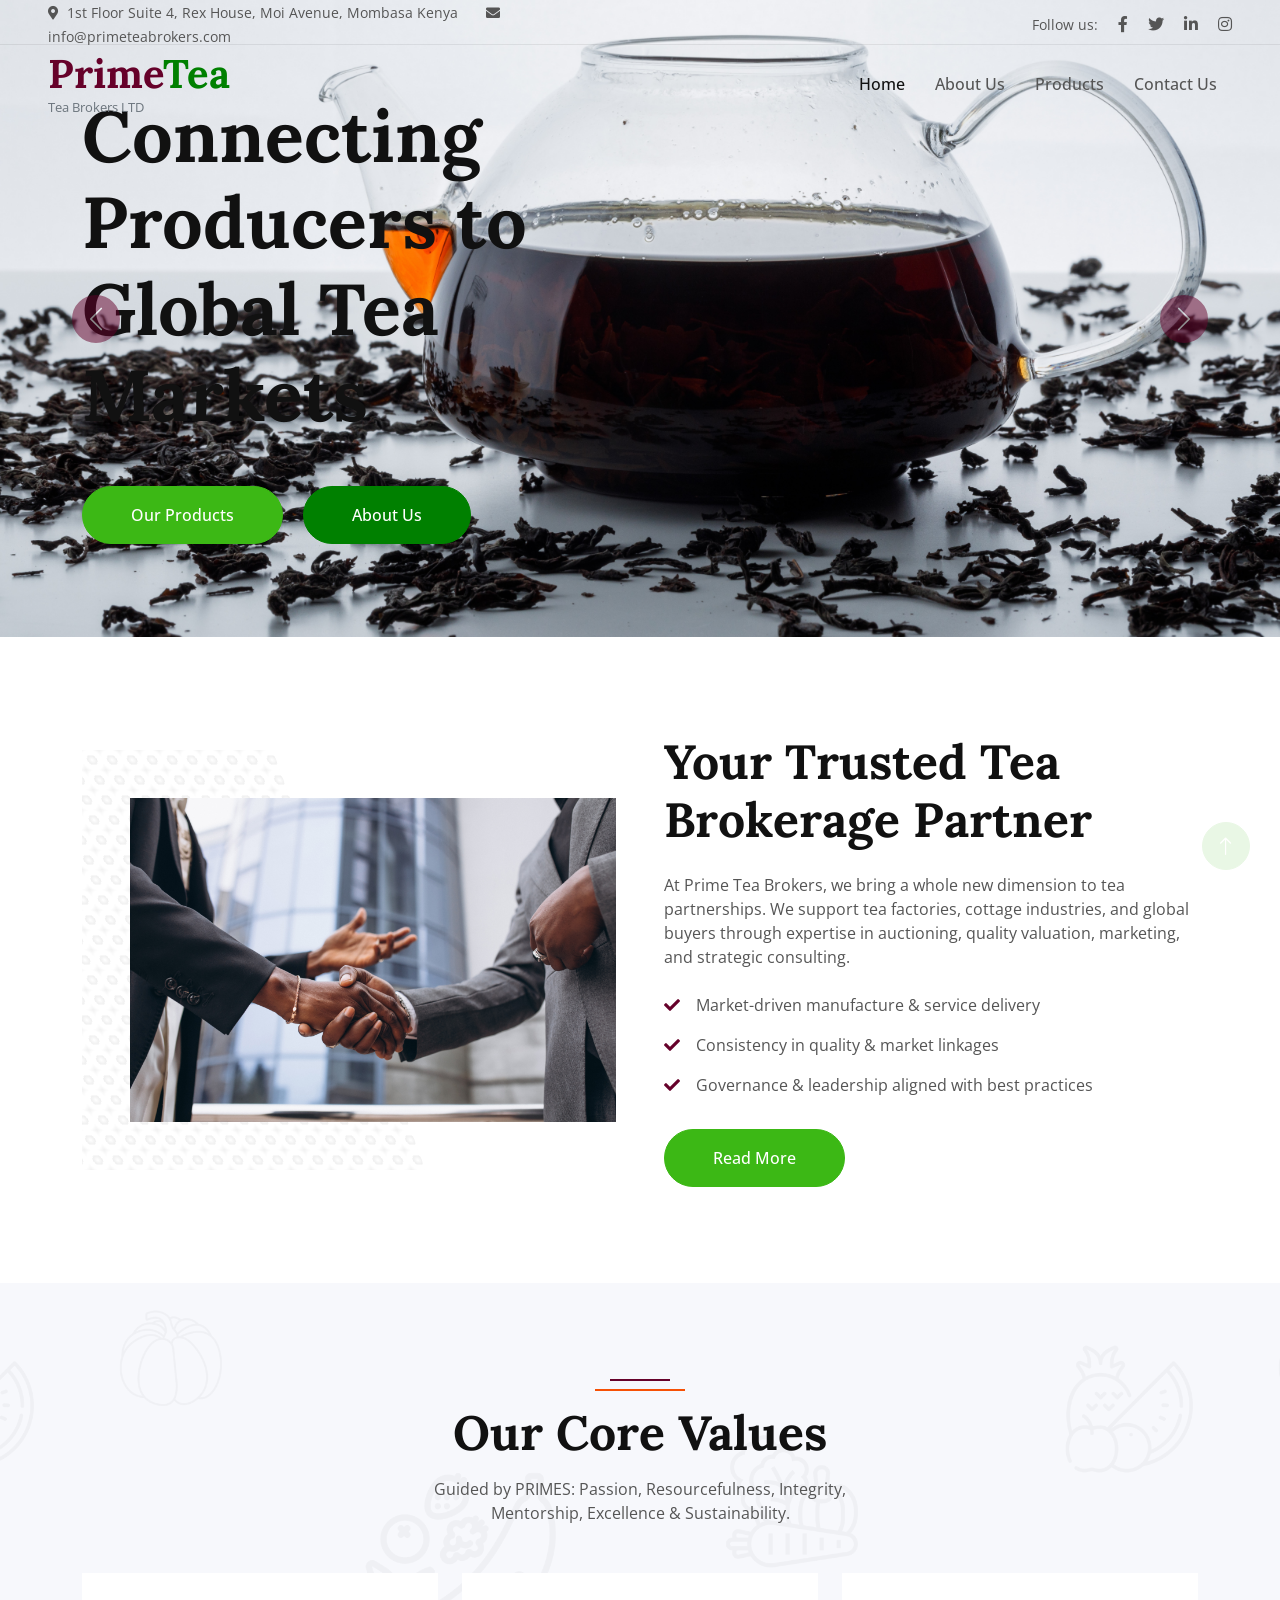
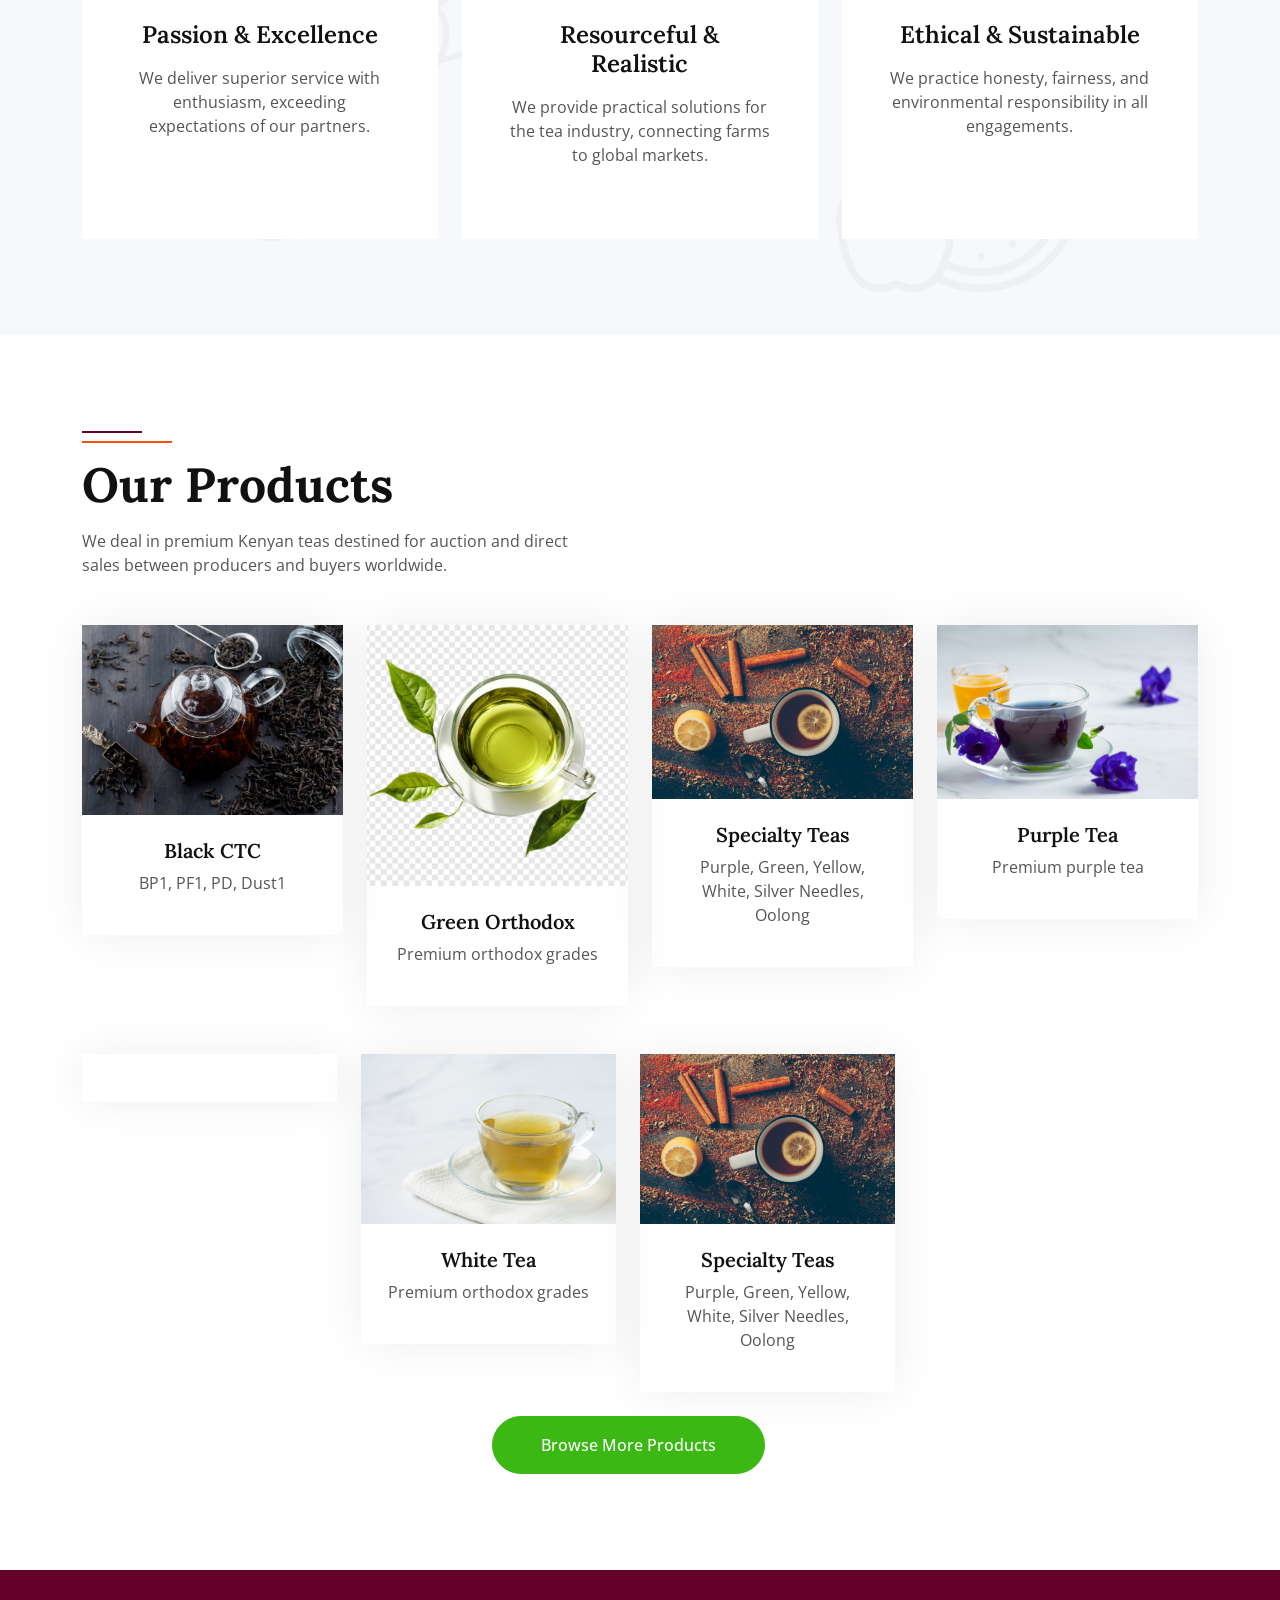
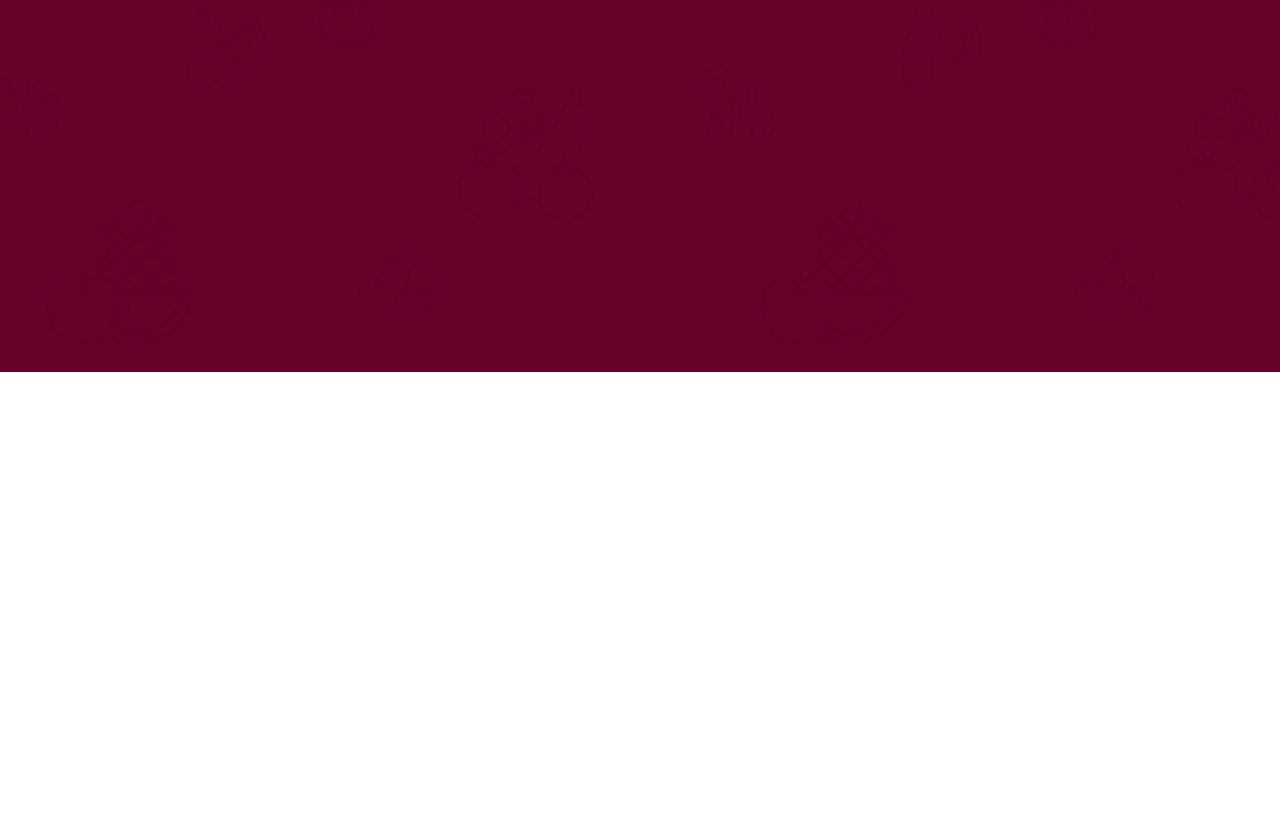
==== index.html @ d07223fd "initialized prime website" ====
<!DOCTYPE html>
<html lang="en">

<head>
    <meta charset="utf-8">
    <title>Prime Tea Brokers Ltd</title>
    <meta content="width=device-width, initial-scale=1.0" name="viewport">
    <meta name="keywords" content="Prime Tea Brokers, Tea Brokerage, Specialty Tea, Kenya Tea, Mombasa Tea Auction">
    <meta name="description"
        content="Prime Tea Brokers Ltd – Exceptional & Innovative Tea Brokerage, Sales & Marketing Services for Black CTC, Orthodox & Specialty Teas.">

    <!-- Favicon -->
    <link href="img/favicon.ico" rel="icon">

    <!-- Google Web Fonts -->
    <link href="https://fonts.googleapis.com/css2?family=Open+Sans:wght@400;500&family=Lora:wght@600;700&display=swap"
        rel="stylesheet">

    <!-- Icon Font Stylesheet -->
    <link href="https://cdnjs.cloudflare.com/ajax/libs/font-awesome/5.10.0/css/all.min.css" rel="stylesheet">
    <link href="https://cdn.jsdelivr.net/npm/bootstrap-icons@1.4.1/font/bootstrap-icons.css" rel="stylesheet">

    <!-- Libraries Stylesheet -->
    <link href="lib/animate/animate.min.css" rel="stylesheet">
    <link href="lib/owlcarousel/assets/owl.carousel.min.css" rel="stylesheet">

    <!-- Bootstrap Stylesheet -->
    <link href="css/bootstrap.min.css" rel="stylesheet">

    <!-- Template Stylesheet -->
    <link href="css/style.css" rel="stylesheet">
</head>

<body>
    <!-- Spinner -->
    <div id="spinner"
        class="show bg-white position-fixed translate-middle w-100 vh-100 top-50 start-50 d-flex align-items-center justify-content-center">
        <div class="spinner-border text-primary" role="status"></div>
    </div>

    <!-- Top Bar -->
    <div class="container-fluid fixed-top px-0 wow fadeIn" data-wow-delay="0.1s">
        <div class="top-bar row gx-0 align-items-center d-none d-lg-flex">
            <div class="col-lg-6 px-5 text-start">
                <small><i class="fa fa-map-marker-alt me-2"></i>1st Floor Suite 4, Rex House, Moi Avenue, Mombasa
                    Kenya</small>
                <small class="ms-4"><i class="fa fa-envelope me-2"></i>info@primeteabrokers.com</small>
            </div>
            <div class="col-lg-6 px-5 text-end">
                <small>Follow us:</small>
                <a class="text-body ms-3" href="#"><i class="fab fa-facebook-f"></i></a>
                <a class="text-body ms-3" href="#"><i class="fab fa-twitter"></i></a>
                <a class="text-body ms-3" href="#"><i class="fab fa-linkedin-in"></i></a>
                <a class="text-body ms-3" href="#"><i class="fab fa-instagram"></i></a>
            </div>
        </div>

        <!-- Navbar -->
        <nav class="navbar navbar-expand-lg navbar-light py-lg-0 px-lg-5 wow fadeIn" data-wow-delay="0.1s">
            <a href="index.html" class="navbar-brand ms-4 ms-lg-0">
                <h1 class="fw-bold text-primary m-0">Prime<span class="text-secondary">Tea</span></h1>
                <p class="brand-subtitle">Tea Brokers LTD</p>
            </a>
            <button type="button" class="navbar-toggler me-4" data-bs-toggle="collapse"
                data-bs-target="#navbarCollapse">
                <span class="navbar-toggler-icon"></span>
            </button>
            <div class="collapse navbar-collapse" id="navbarCollapse">
                <div class="navbar-nav ms-auto p-4 p-lg-0">
                    <a href="index.html" class="nav-item nav-link active">Home</a>
                    <a href="about.html" class="nav-item nav-link">About Us</a>
                    <a href="#products" class="nav-item nav-link">Products</a>
                    <a href="contact.html" class="nav-item nav-link">Contact Us</a>
                </div>
            </div>
        </nav>
    </div>

    <!-- Carousel -->
    <div class="container-fluid p-0 mb-5 wow fadeIn" data-wow-delay="0.1s">
        <div id="header-carousel" class="carousel slide" data-bs-ride="carousel">
            <div class="carousel-inner">
                <div class="carousel-item active">
                    <img class="w-100" src="img/carousel-1.jpg" alt="Image">
                    <div class="carousel-caption">
                        <div class="container">
                            <div class="row justify-content-start">
                                <div class="col-lg-7">
                                    <h1 class="display-2 mb-5 animated slideInDown">Connecting Producers to Global Tea
                                        Markets</h1>
                                    <a href="#products" class="btn btn-primary rounded-pill py-sm-3 px-sm-5">Our
                                        Products</a>
                                    <a href="about.html"
                                        class="btn btn-secondary rounded-pill py-sm-3 px-sm-5 ms-3">About Us</a>
                                </div>
                            </div>
                        </div>
                    </div>
                </div>
                <div class="carousel-item">
                    <img class="w-100" src="img/carousel-2.jpg" alt="Image">
                    <div class="carousel-caption">
                        <div class="container">
                            <div class="row justify-content-start">
                                <div class="col-lg-7">
                                    <h1 class="display-2 mb-5 animated slideInDown">Ethical & Innovative Tea Brokerage
                                        Services</h1>
                                    <a href="services.html" class="btn btn-primary rounded-pill py-sm-3 px-sm-5">Our
                                        Services</a>
                                    <a href="contact.html"
                                        class="btn btn-secondary rounded-pill py-sm-3 px-sm-5 ms-3">Contact Us</a>
                                </div>
                            </div>
                        </div>
                    </div>
                </div>
            </div>
            <button class="carousel-control-prev" type="button" data-bs-target="#header-carousel" data-bs-slide="prev">
                <span class="carousel-control-prev-icon" aria-hidden="true"></span>
                <span class="visually-hidden">Previous</span>
            </button>
            <button class="carousel-control-next" type="button" data-bs-target="#header-carousel" data-bs-slide="next">
                <span class="carousel-control-next-icon" aria-hidden="true"></span>
                <span class="visually-hidden">Next</span>
            </button>
        </div>
    </div>

    <!-- About -->
    <div class="container-xxl py-5">
        <div class="container">
            <div class="row g-5 align-items-center">
                <div class="col-lg-6 wow fadeIn" data-wow-delay="0.1s">
                    <div class="about-img position-relative overflow-hidden p-5 pe-0">
                        <img class="img-fluid w-100" src="img/about.jpg" alt="About Prime Tea Brokers">
                    </div>
                </div>
                <div class="col-lg-6 wow fadeIn" data-wow-delay="0.5s">
                    <h1 class="display-5 mb-4">Your Trusted Tea Brokerage Partner</h1>
                    <p class="mb-4">At Prime Tea Brokers, we bring a whole new dimension to tea partnerships. We support
                        tea factories, cottage industries, and global buyers through expertise in auctioning, quality
                        valuation, marketing, and strategic consulting.</p>
                    <p><i class="fa fa-check text-primary me-3"></i>Market-driven manufacture & service delivery</p>
                    <p><i class="fa fa-check text-primary me-3"></i>Consistency in quality & market linkages</p>
                    <p><i class="fa fa-check text-primary me-3"></i>Governance & leadership aligned with best practices
                    </p>
                    <a class="btn btn-primary rounded-pill py-3 px-5 mt-3" href="about.html">Read More</a>
                </div>
            </div>
        </div>
    </div>

    <!-- Features -->
    <div class="container-fluid bg-light bg-icon my-5 py-6">
        <div class="container">
            <div class="section-header text-center mx-auto mb-5 wow fadeInUp" data-wow-delay="0.1s"
                style="max-width: 500px;">
                <h1 class="display-5 mb-3">Our Core Values</h1>
                <p>Guided by PRIMES: Passion, Resourcefulness, Integrity, Mentorship, Excellence & Sustainability.</p>
            </div>
            <div class="row g-4">
                <div class="col-lg-4 col-md-6 wow fadeInUp" data-wow-delay="0.1s">
                    <div class="bg-white text-center h-100 p-4 p-xl-5">
                        <h4 class="mb-3">Passion & Excellence</h4>
                        <p class="mb-4">We deliver superior service with enthusiasm, exceeding expectations of our
                            partners.</p>
                    </div>
                </div>
                <div class="col-lg-4 col-md-6 wow fadeInUp" data-wow-delay="0.3s">
                    <div class="bg-white text-center h-100 p-4 p-xl-5">
                        <h4 class="mb-3">Resourceful & Realistic</h4>
                        <p class="mb-4">We provide practical solutions for the tea industry, connecting farms to global
                            markets.</p>
                    </div>
                </div>
                <div class="col-lg-4 col-md-6 wow fadeInUp" data-wow-delay="0.5s">
                    <div class="bg-white text-center h-100 p-4 p-xl-5">
                        <h4 class="mb-3">Ethical & Sustainable</h4>
                        <p class="mb-4">We practice honesty, fairness, and environmental responsibility in all
                            engagements.</p>
                    </div>
                </div>
            </div>
        </div>
    </div>

    <!-- Products -->
    <div class="container-xxl py-5" id="products">
        <div class="container">
            <div class="row g-0 gx-5 align-items-end">
                <div class="col-lg-6">
                    <div class="section-header text-start mb-5 wow fadeInUp" data-wow-delay="0.1s"
                        style="max-width: 500px;">
                        <h1 class="display-5 mb-3">Our Products</h1>
                        <p>We deal in premium Kenyan teas destined for auction and direct sales between producers and
                            buyers worldwide.</p>
                    </div>
                </div>
            </div>
            <div class="tab-content">
                <div id="tab-1" class="tab-pane fade show p-0 active">
                    <div class="row g-4">
                        <div class="col-xl-3 col-lg-4 col-md-6 wow fadeInUp" data-wow-delay="0.1s">
                            <div class="product-item">
                                <div class="position-relative bg-light overflow-hidden">
                                    <img class="img-fluid w-100" src="img/product-1.jpg" alt="">
                                </div>
                                <div class="text-center p-4">
                                    <a class="d-block h5 mb-2" href="">Black CTC</a>
                                    <p>BP1, PF1, PD, Dust1</p>
                                </div>
                            </div>
                        </div>
                        <div class="col-xl-3 col-lg-4 col-md-6 wow fadeInUp" data-wow-delay="0.3s">
                            <div class="product-item">
                                <div class="position-relative bg-light overflow-hidden">
                                    <img class="img-fluid w-100" src="img/product-2.jpg" alt="">
                                </div>
                                <div class="text-center p-4">
                                    <a class="d-block h5 mb-2" href="">Green Orthodox</a>
                                    <p>Premium orthodox grades</p>
                                </div>
                            </div>
                        </div>
                        <div class="col-xl-3 col-lg-4 col-md-6 wow fadeInUp" data-wow-delay="0.5s">
                            <div class="product-item">
                                <div class="position-relative bg-light overflow-hidden">
                                    <img class="img-fluid w-100" src="img/product-3.jpg" alt="">
                                </div>
                                <div class="text-center p-4">
                                    <a class="d-block h5 mb-2" href="">Specialty Teas</a>
                                    <p>Purple, Green, Yellow, White, Silver Needles, Oolong</p>
                                </div>
                            </div>
                        </div>
                        <div class="col-xl-3 col-lg-4 col-md-6 wow fadeInUp" data-wow-delay="0.1s">
                            <div class="product-item">
                                <div class="position-relative bg-light overflow-hidden">
                                    <img class="img-fluid w-100"
                                        src="img/cup-butterfly-pea-flower-tea-with-honey-table.jpg" alt="">
                                </div>
                                <div class="text-center p-4">
                                    <a class="d-block h5 mb-2" href="">Purple Tea</a>
                                    <p>Premium purple tea</p>
                                </div>
                            </div>
                        </div>
                        <div class="row g-4">
                            <div class="col-xl-3 col-lg-4 col-md-6 wow fadeInUp" data-wow-delay="0.3s">
                                <div class="product-item">
                                    <div class="position-relative bg-light overflow-hidden">
                                        <!-- <img class="img-fluid w-100" src="img/product-2.jpg" alt=""> -->
                                    </div>
                                    <div class="text-center p-4">
                                        <!-- <a class="d-block h5 mb-2" href="">Green Orthodox</a>
                                    <p>Premium orthodox grades</p> -->
                                    </div>
                                </div>
                            </div>
                            <div class="col-xl-3 col-lg-4 col-md-6 wow fadeInUp" data-wow-delay="0.3s">
                                <div class="product-item">
                                    <div class="position-relative bg-light overflow-hidden">
                                        <img class="img-fluid w-100" src="img/white-tea.jpg" alt="">
                                    </div>
                                    <div class="text-center p-4">
                                        <a class="d-block h5 mb-2" href="">White Tea</a>
                                        <p>Premium orthodox grades</p>
                                    </div>
                                </div>
                            </div>
                            <div class="col-xl-3 col-lg-4 col-md-6 wow fadeInUp" data-wow-delay="0.5s">
                                <div class="product-item">
                                    <div class="position-relative bg-light overflow-hidden">
                                        <img class="img-fluid w-100" src="img/product-3.jpg" alt="">
                                    </div>
                                    <div class="text-center p-4">
                                        <a class="d-block h5 mb-2" href="">Specialty Teas</a>
                                        <p>Purple, Green, Yellow, White, Silver Needles, Oolong</p>
                                    </div>
                                </div>
                            </div>
                            <div class="col-12 text-center">
                                <a class="btn btn-primary rounded-pill py-3 px-5" href="#products">Browse More
                                    Products</a>
                            </div>
                        </div>
                    </div>
                </div>
            </div>
        </div>
    </div>

    <!-- Firm Visit / Vision & Mission -->
    <div class="container-fluid bg-primary bg-icon mt-5 py-6">
        <div class="container">
            <div class="row g-5 align-items-center">
                <div class="col-md-7 wow fadeIn" data-wow-delay="0.1s">
                    <h1 class="display-5 text-white mb-3">Our Vision & Mission</h1>
                    <p class="text-white mb-0"><strong>Vision:</strong> To be the exceptional & innovative service
                        provider, connecting producers of high-quality Black CTC, Orthodox & Specialty Teas to
                        global
                        markets.</p>
                    <p class="text-white mb-0 mt-3"><strong>Mission:</strong> To provide sustainable & profitable
                        market
                        linkages, promote premium prices for producers, and deliver value to buyers through ethical
                        and
                        innovative brokerage services.</p>
                </div>
                <div class="col-md-5 text-md-end wow fadeIn" data-wow-delay="0.5s">
                    <a class="btn btn-lg btn-secondary rounded-pill py-3 px-5" href="about.html">Learn More</a>
                </div>
            </div>
        </div>
    </div>

    <!-- Footer -->
    <div class="container-fluid bg-dark footer mt-5 pt-5 wow fadeIn" data-wow-delay="0.1s">
        <div class="container py-5">
            <div class="row g-5">
                <div class="col-lg-3 col-md-6">
                    <h1 class="fw-bold text-primary mb-4">Prime<span class="text-secondary">Tea</span></h1>
                    <p>Exceptional & Innovative Tea Brokerage Services.</p>
                    <div class="d-flex pt-2">
                        <a class="btn btn-square btn-outline-light rounded-circle me-1" href="#"><i
                                class="fab fa-twitter"></i></a>
                        <a class="btn btn-square btn-outline-light rounded-circle me-1" href="#"><i
                                class="fab fa-facebook-f"></i></a>
                        <a class="btn btn-square btn-outline-light rounded-circle me-1" href="#"><i
                                class="fab fa-youtube"></i></a>
                        <a class="btn btn-square btn-outline-light rounded-circle me-0" href="#"><i
                                class="fab fa-linkedin-in"></i></a>
                    </div>
                </div>
                <div class="col-lg-3 col-md-6">
                    <h4 class="text-light mb-4">Address</h4>
                    <p><i class="fa fa-map-marker-alt me-3"></i>1st Floor Suite 4, Rex House, Moi Avenue, Mombasa
                    </p>
                    <p><i class="fa fa-phone-alt me-3"></i>+254 114 591 868</p>
                    <p><i class="fa fa-envelope me-3"></i>info@primeteabrokers.com</p>
                </div>
                <div class="col-lg-3 col-md-6">
                    <h4 class="text-light mb-4">Quick Links</h4>
                    <a class="btn btn-link" href="about.html">About Us</a>
                    <a class="btn btn-link" href="#products">Products</a>
                    <a class="btn btn-link" href="services.html">Services</a>
                    <a class="btn btn-link" href="contact.html">Contact Us</a>
                </div>
                <div class="col-lg-3 col-md-6">
                    <h4 class="text-light mb-4">Newsletter</h4>
                    <p>Stay updated with Prime Tea news & market insights.</p>
                    <div class="position-relative mx-auto" style="max-width: 400px;">
                        <input class="form-control bg-transparent w-100 py-3 ps-4 pe-5" type="text"
                            placeholder="Your email">
                        <button type="button"
                            class="btn btn-primary py-2 position-absolute top-0 end-0 mt-2 me-2">SignUp</button>
                    </div>
                </div>
            </div>
        </div>
        <div class="container-fluid copyright">
            <div class="container">
                <div class="row">
                    <div class="col-md-6 text-center text-md-start mb-3 mb-md-0">
                        &copy; <a href="#">Prime Tea Brokers Ltd</a>, All Rights Reserved.
                    </div>
                    <div class="col-md-6 text-center text-md-end">
                        Designed By <a href="https://www.syknown.tech">Syknown Technologies</a>
                    </div>
                </div>
            </div>
        </div>
    </div>

    <!-- Back to Top -->
    <a href="#" class="btn btn-lg btn-primary btn-lg-square rounded-circle back-to-top"><i
            class="bi bi-arrow-up"></i></a>

    <!-- JS Libraries -->
    <script src="https://code.jquery.com/jquery-3.4.1.min.js"></script>
    <script src="https://cdn.jsdelivr.net/npm/bootstrap@5.0.0/dist/js/bootstrap.bundle.min.js"></script>
    <script src="lib/wow/wow.min.js"></script>
    <script src="lib/easing/easing.min.js"></script>
    <script src="lib/waypoints/waypoints.min.js"></script>
    <script src="lib/owlcarousel/owl.carousel.min.js"></script>
    <script src="js/main.js"></script>
</body>

</html>
---- css/style.css ----
/********** Template CSS **********/
:root {
    --primary: #66012a;
    --secondary: #F65005;
    --light: #F7F8FC;
    --dark: #111111;
}

.back-to-top {
    position: fixed;
    display: none;
    right: 30px;
    bottom: 30px;
    z-index: 99;
}

.brand-subtitle {
    font-size: 0.8rem;
    /* smaller than default */
    margin: 0;
    /* keep it tight under the H1 */
    color: #6c757d;
    /* optional: subtle gray */
}

.my-6 {
    margin-top: 6rem;
    margin-bottom: 6rem;
}

.py-6 {
    padding-top: 6rem;
    padding-bottom: 6rem;
}

.bg-icon {
    background: url(../img/bg-icon.png) center center repeat;
    background-size: contain;
}


/*** Spinner ***/
#spinner {
    opacity: 0;
    visibility: hidden;
    transition: opacity .5s ease-out, visibility 0s linear .5s;
    z-index: 99999;
}

#spinner.show {
    transition: opacity .5s ease-out, visibility 0s linear 0s;
    visibility: visible;
    opacity: 1;
}


/*** Button ***/
.btn {
    font-weight: 500;
    transition: .5s;
}

.btn.btn-primary,
.btn.btn-secondary,
.btn.btn-outline-primary:hover,
.btn.btn-outline-secondary:hover {
    color: #FFFFFF;
}

.btn-square {
    width: 38px;
    height: 38px;
}

.btn-sm-square {
    width: 32px;
    height: 32px;
}

.btn-lg-square {
    width: 48px;
    height: 48px;
}

.btn-square,
.btn-sm-square,
.btn-lg-square {
    padding: 0;
    display: flex;
    align-items: center;
    justify-content: center;
    font-weight: normal;
}


/*** Navbar ***/
.fixed-top {
    transition: .5s;
}

.top-bar {
    height: 45px;
    border-bottom: 1px solid rgba(0, 0, 0, .07);
}

.navbar .dropdown-toggle::after {
    border: none;
    content: "\f107";
    font-family: "Font Awesome 5 Free";
    font-weight: 900;
    vertical-align: middle;
    margin-left: 8px;
}

.navbar .navbar-nav .nav-link {
    padding: 25px 15px;
    color: #555555;
    font-weight: 500;
    outline: none;
}

.navbar .navbar-nav .nav-link:hover,
.navbar .navbar-nav .nav-link.active {
    color: var(--dark);
}

@media (max-width: 991.98px) {
    .navbar .navbar-nav {
        margin-top: 10px;
        border-top: 1px solid rgba(0, 0, 0, .07);
        background: #FFFFFF;
    }

    .navbar .navbar-nav .nav-link {
        padding: 10px 0;
    }
}

@media (min-width: 992px) {
    .navbar .nav-item .dropdown-menu {
        display: block;
        visibility: hidden;
        top: 100%;
        transform: rotateX(-75deg);
        transform-origin: 0% 0%;
        transition: .5s;
        opacity: 0;
    }

    .navbar .nav-item:hover .dropdown-menu {
        transform: rotateX(0deg);
        visibility: visible;
        transition: .5s;
        opacity: 1;
    }
}


/*** Header ***/
.carousel-caption {
    top: 0;
    left: 0;
    right: 0;
    bottom: 0;
    display: flex;
    align-items: center;
    justify-content: center;
    text-align: start;
    z-index: 1;
}

.carousel-control-prev,
.carousel-control-next {
    width: 15%;
}

.carousel-control-prev-icon,
.carousel-control-next-icon {
    width: 3rem;
    height: 3rem;
    background-color: var(--primary);
    border: 10px solid var(--primary);
    border-radius: 3rem;
}

@media (max-width: 768px) {
    #header-carousel .carousel-item {
        position: relative;
        min-height: 450px;
    }

    #header-carousel .carousel-item img {
        position: absolute;
        width: 100%;
        height: 100%;
        object-fit: cover;
    }
}

.page-header {
    padding-top: 12rem;
    padding-bottom: 6rem;
    background: url(../img/woman-harvesting-tea-leaves-kerela-india.jpg) top right no-repeat;
    background-size: cover;
}

.breadcrumb-item+.breadcrumb-item::before {
    color: #999999;
}


/*** Section Header ***/
.section-header {
    position: relative;
    padding-top: 25px;
}

.section-header::before {
    position: absolute;
    content: "";
    width: 60px;
    height: 2px;
    top: 0;
    left: 50%;
    transform: translateX(-50%);
    background: var(--primary);
}

.section-header::after {
    position: absolute;
    content: "";
    width: 90px;
    height: 2px;
    top: 10px;
    left: 50%;
    transform: translateX(-50%);
    background: var(--secondary);
}

.section-header.text-start::before,
.section-header.text-start::after {
    left: 0;
    transform: translateX(0);
}



/*** About ***/
.about-img img {
    position: relative;
    z-index: 2;
}

.about-img::before {
    position: absolute;
    content: "";
    top: 0;
    left: -50%;
    width: 100%;
    height: 100%;
    background-image: -webkit-repeating-radial-gradient(#FFFFFF, #EEEEEE 5px, transparent 5px, transparent 10px);
    background-image: -moz-repeating-radial-gradient(#FFFFFF, #EEEEEE 5px, transparent 5px, transparent 10px);
    background-image: -ms-repeating-radial-gradient(#FFFFFF, #EEEEEE 5px, transparent 5px, transparent 10px);
    background-image: -o-repeating-radial-gradient(#FFFFFF, #EEEEEE 5px, transparent 5px, transparent 10px);
    background-image: repeating-radial-gradient(#FFFFFF, #EEEEEE 5px, transparent 5px, transparent 10px);
    background-size: 20px 20px;
    transform: skew(20deg);
    z-index: 1;
}


/*** Product ***/
.nav-pills .nav-item .btn {
    color: var(--dark);
}

.nav-pills .nav-item .btn:hover,
.nav-pills .nav-item .btn.active {
    color: #FFFFFF;
}

.product-item {
    box-shadow: 0 0 45px rgba(0, 0, 0, .07);
}

.product-item img {
    transition: .5s;
}

.product-item:hover img {
    transform: scale(1.1);
}

.product-item small a:hover {
    color: var(--primary) !important;
}


/*** Testimonial ***/
.testimonial-carousel .owl-item .testimonial-item img {
    width: 60px;
    height: 60px;
}

.testimonial-carousel .owl-item .testimonial-item,
.testimonial-carousel .owl-item .testimonial-item * {
    transition: .5s;
}

.testimonial-carousel .owl-item.center .testimonial-item {
    background: var(--primary) !important;
}

.testimonial-carousel .owl-item.center .testimonial-item * {
    color: #FFFFFF !important;
}

.testimonial-carousel .owl-item.center .testimonial-item i {
    color: var(--secondary) !important;
}

.testimonial-carousel .owl-nav {
    margin-top: 30px;
    display: flex;
    justify-content: center;
}

.testimonial-carousel .owl-nav .owl-prev,
.testimonial-carousel .owl-nav .owl-next {
    margin: 0 12px;
    width: 50px;
    height: 50px;
    display: flex;
    align-items: center;
    justify-content: center;
    color: var(--dark);
    border: 2px solid var(--primary);
    border-radius: 50px;
    font-size: 18px;
    transition: .5s;
}

.testimonial-carousel .owl-nav .owl-prev:hover,
.testimonial-carousel .owl-nav .owl-next:hover {
    color: #FFFFFF;
    background: var(--primary);
}


/*** Footer ***/
.footer {
    color: #999999;
}

.footer .btn.btn-link {
    display: block;
    margin-bottom: 5px;
    padding: 0;
    text-align: left;
    color: #999999;
    font-weight: normal;
    text-transform: capitalize;
    transition: .3s;
}

.footer .btn.btn-link::before {
    position: relative;
    content: "\f105";
    font-family: "Font Awesome 5 Free";
    font-weight: 900;
    color: #999999;
    margin-right: 10px;
}

.footer .btn.btn-link:hover {
    color: var(--light);
    letter-spacing: 1px;
    box-shadow: none;
}

.footer .copyright {
    padding: 25px 0;
    font-size: 15px;
    border-top: 1px solid rgba(256, 256, 256, .1);
}

.footer .copyright a {
    color: var(--light);
}

.footer .copyright a:hover {
    color: var(--primary);
}
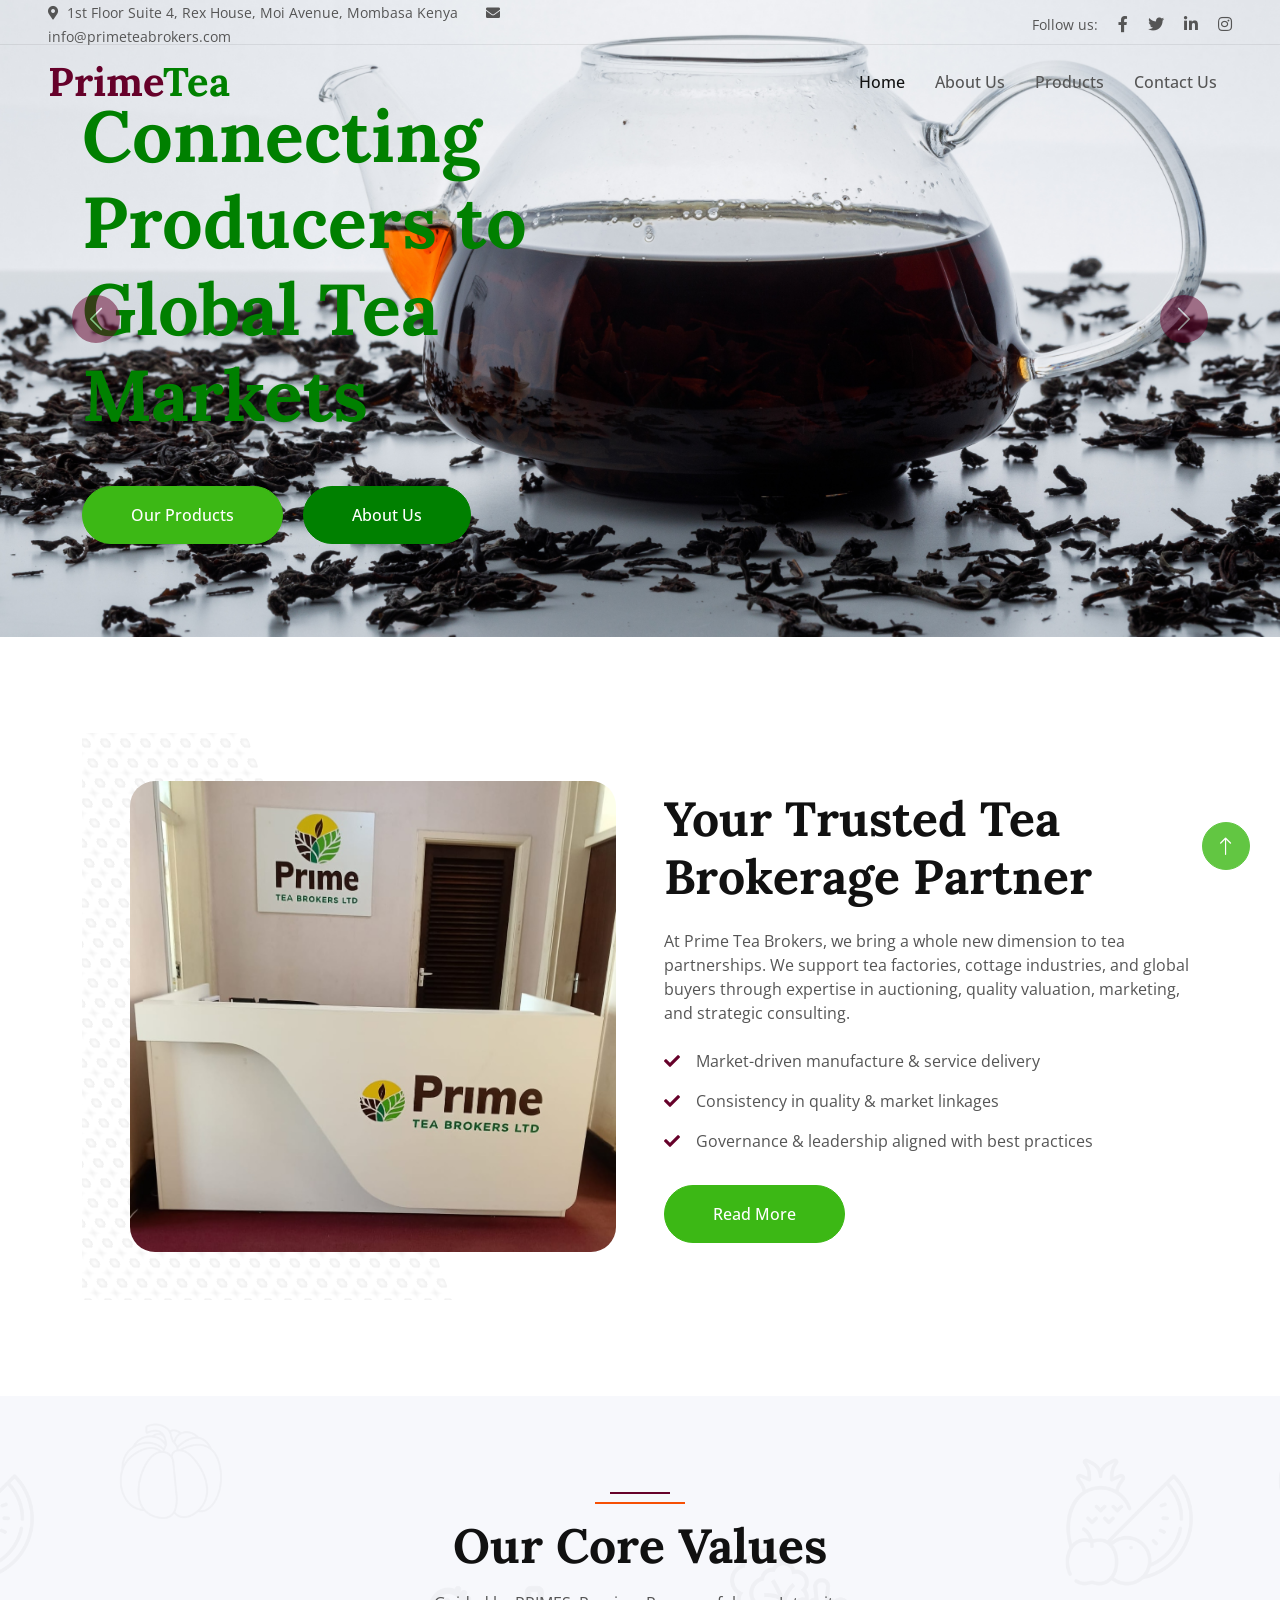
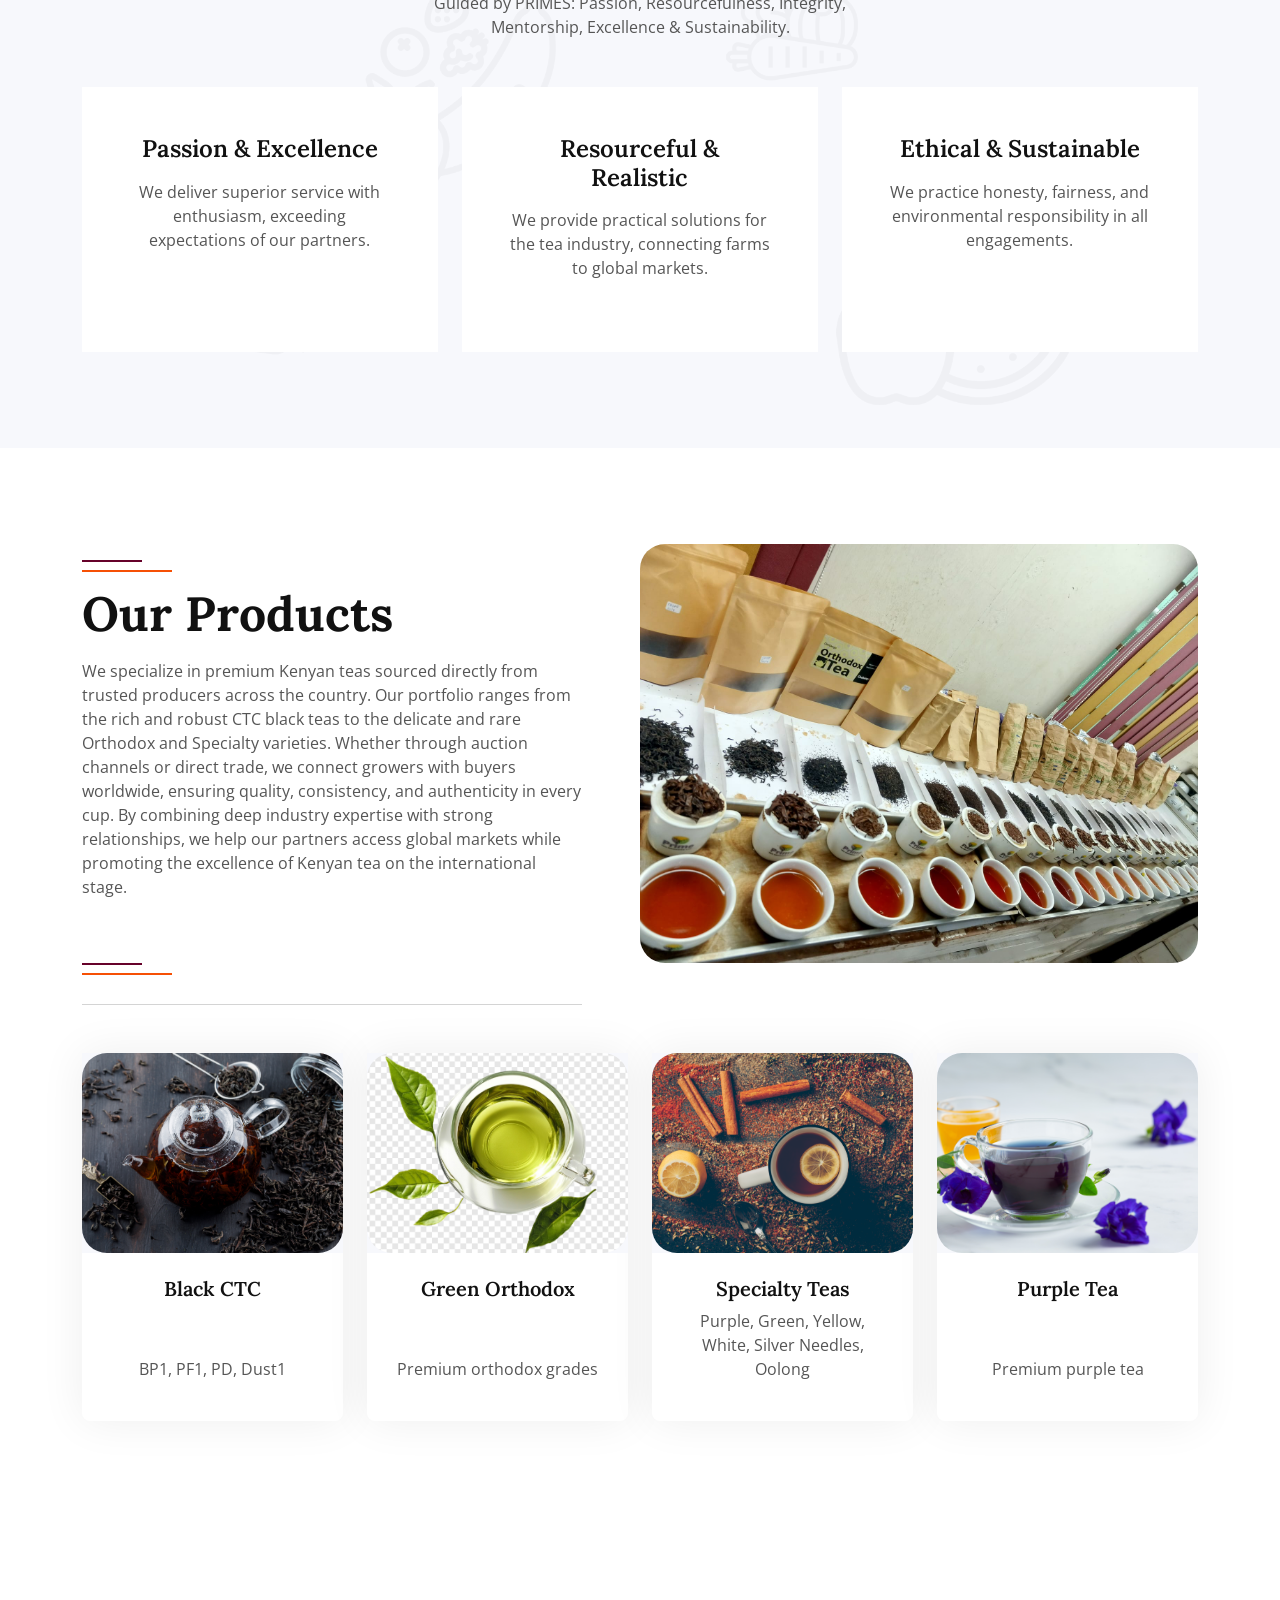
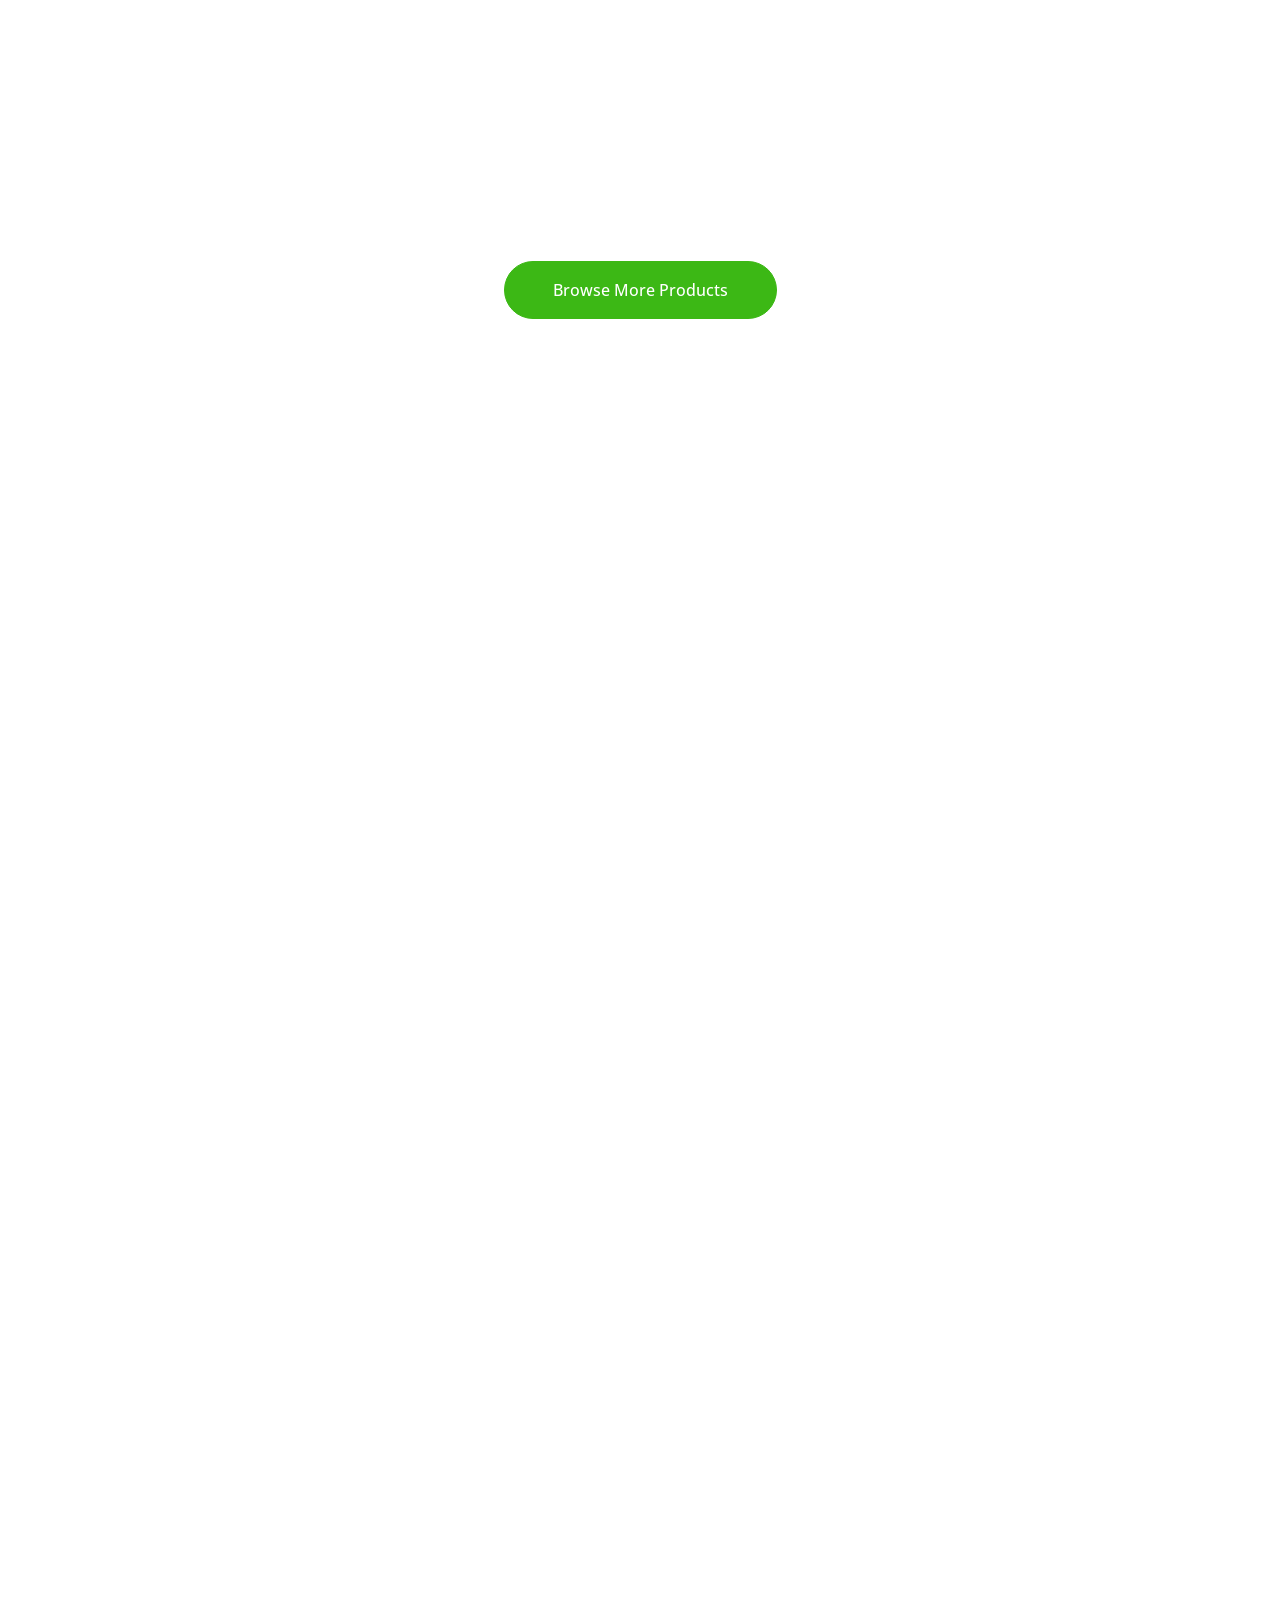
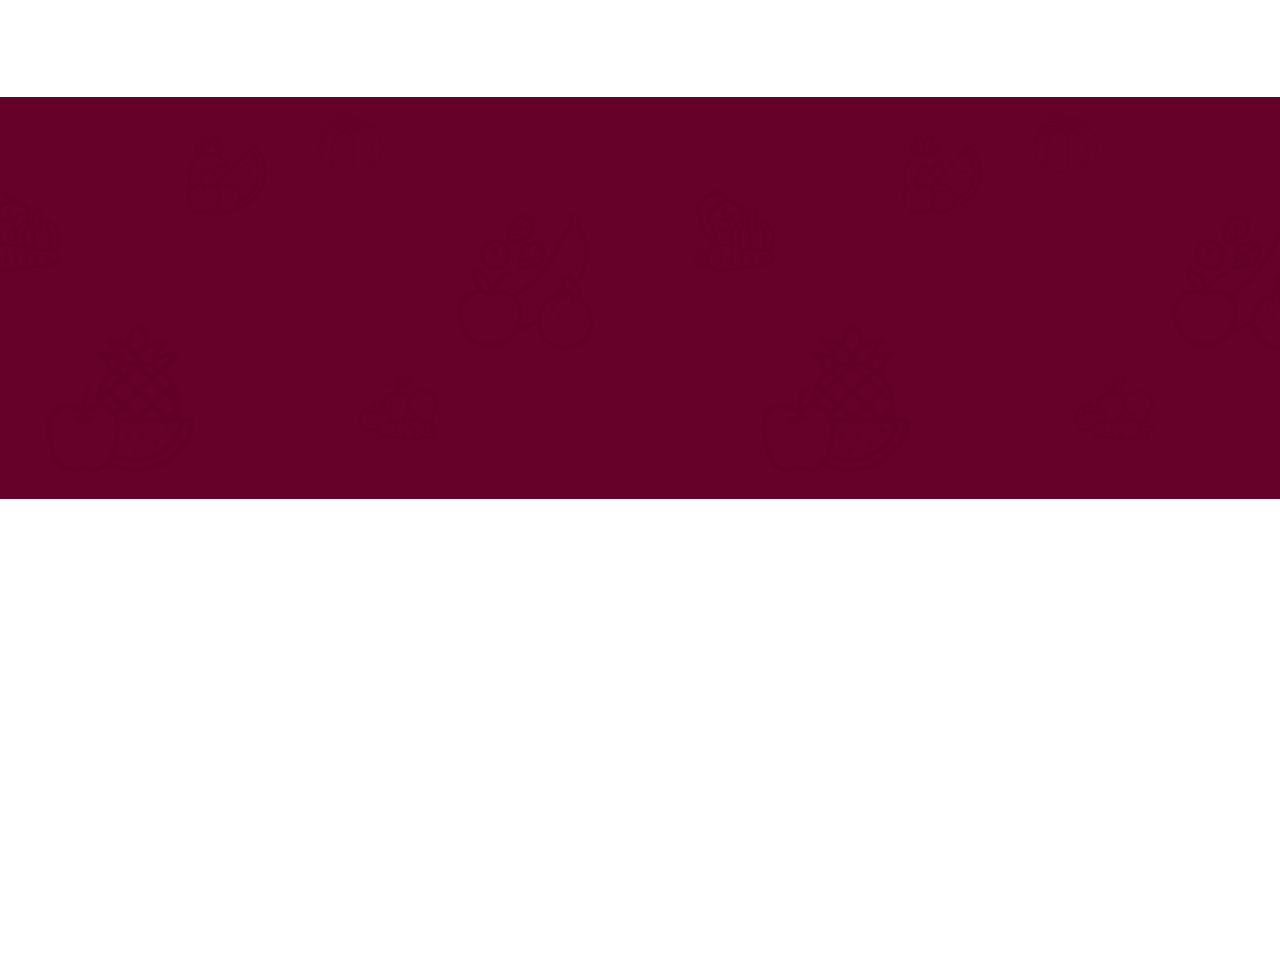
==== commit 201c35be: "handles client feedback :smiles:" ====
--- a/index.html
+++ b/index.html
@@ -59,7 +59,7 @@
         <nav class="navbar navbar-expand-lg navbar-light py-lg-0 px-lg-5 wow fadeIn" data-wow-delay="0.1s">
             <a href="index.html" class="navbar-brand ms-4 ms-lg-0">
                 <h1 class="fw-bold text-primary m-0">Prime<span class="text-secondary">Tea</span></h1>
-                <p class="brand-subtitle">Tea Brokers LTD</p>
+
             </a>
             <button type="button" class="navbar-toggler me-4" data-bs-toggle="collapse"
                 data-bs-target="#navbarCollapse">
@@ -86,7 +86,8 @@
                         <div class="container">
                             <div class="row justify-content-start">
                                 <div class="col-lg-7">
-                                    <h1 class="display-2 mb-5 animated slideInDown">Connecting Producers to Global Tea
+                                    <h1 class="display-2 mb-5 animated slideInDown" style="color: green">Connecting
+                                        Producers to Global Tea
                                         Markets</h1>
                                     <a href="#products" class="btn btn-primary rounded-pill py-sm-3 px-sm-5">Our
                                         Products</a>
@@ -105,8 +106,7 @@
                                 <div class="col-lg-7">
                                     <h1 class="display-2 mb-5 animated slideInDown">Ethical & Innovative Tea Brokerage
                                         Services</h1>
-                                    <a href="services.html" class="btn btn-primary rounded-pill py-sm-3 px-sm-5">Our
-                                        Services</a>
+
                                     <a href="contact.html"
                                         class="btn btn-secondary rounded-pill py-sm-3 px-sm-5 ms-3">Contact Us</a>
                                 </div>
@@ -132,7 +132,7 @@
             <div class="row g-5 align-items-center">
                 <div class="col-lg-6 wow fadeIn" data-wow-delay="0.1s">
                     <div class="about-img position-relative overflow-hidden p-5 pe-0">
-                        <img class="img-fluid w-100" src="img/about.jpg" alt="About Prime Tea Brokers">
+                        <img class="img-fluid w-100" src="img/about.jpg" alt="About Prime Tea Brokers" style="border-radius: 25px;">
                     </div>
                 </div>
                 <div class="col-lg-6 wow fadeIn" data-wow-delay="0.5s">
@@ -187,108 +187,209 @@
     <!-- Products -->
     <div class="container-xxl py-5" id="products">
         <div class="container">
+            <div class="row g-0 align-items-center">
+                <!-- Left Content -->
+                <div class="col-lg-6">
+                    <div class="section-header text-start mb-5 wow fadeInUp" data-wow-delay="0.1s"
+                        style="max-width: 500px;">
+                        <h1 class="display-5 mb-3">Our Products</h1>
+                        <p>
+                            We specialize in premium Kenyan teas sourced directly from trusted producers across the
+                            country.
+                            Our portfolio ranges from the rich and robust CTC black teas to the delicate and rare
+                            Orthodox
+                            and Specialty varieties. Whether through auction channels or direct trade, we connect
+                            growers
+                            with buyers worldwide, ensuring quality, consistency, and authenticity in every cup.
+                            By combining deep industry expertise with strong relationships, we help our partners access
+                            global markets while promoting the excellence of Kenyan tea on the international stage.
+                        </p>
+
+                    </div>
+                </div>
+
+                <!-- Right Full Image -->
+                <div class="col-lg-6">
+                    <div class="wow fadeInUp" data-wow-delay="0.3s">
+                        <img src="img/orthodox-table.jpg" class="img-fluid w-100 h-100 object-fit-cover" style="border-radius: 25px;"
+                            alt="Orthodox Tea Varieties">
+                    </div>
+                </div>
+            </div>
+
             <div class="row g-0 gx-5 align-items-end">
                 <div class="col-lg-6">
                     <div class="section-header text-start mb-5 wow fadeInUp" data-wow-delay="0.1s"
                         style="max-width: 500px;">
-                        <h1 class="display-5 mb-3">Our Products</h1>
-                        <p>We deal in premium Kenyan teas destined for auction and direct sales between producers and
-                            buyers worldwide.</p>
-                    </div>
-                </div>
-            </div>
-            <div class="tab-content">
-                <div id="tab-1" class="tab-pane fade show p-0 active">
-                    <div class="row g-4">
-                        <div class="col-xl-3 col-lg-4 col-md-6 wow fadeInUp" data-wow-delay="0.1s">
-                            <div class="product-item">
-                                <div class="position-relative bg-light overflow-hidden">
-                                    <img class="img-fluid w-100" src="img/product-1.jpg" alt="">
-                                </div>
-                                <div class="text-center p-4">
-                                    <a class="d-block h5 mb-2" href="">Black CTC</a>
-                                    <p>BP1, PF1, PD, Dust1</p>
-                                </div>
-                            </div>
-                        </div>
-                        <div class="col-xl-3 col-lg-4 col-md-6 wow fadeInUp" data-wow-delay="0.3s">
-                            <div class="product-item">
-                                <div class="position-relative bg-light overflow-hidden">
-                                    <img class="img-fluid w-100" src="img/product-2.jpg" alt="">
-                                </div>
-                                <div class="text-center p-4">
-                                    <a class="d-block h5 mb-2" href="">Green Orthodox</a>
-                                    <p>Premium orthodox grades</p>
-                                </div>
-                            </div>
-                        </div>
-                        <div class="col-xl-3 col-lg-4 col-md-6 wow fadeInUp" data-wow-delay="0.5s">
-                            <div class="product-item">
-                                <div class="position-relative bg-light overflow-hidden">
-                                    <img class="img-fluid w-100" src="img/product-3.jpg" alt="">
-                                </div>
-                                <div class="text-center p-4">
-                                    <a class="d-block h5 mb-2" href="">Specialty Teas</a>
-                                    <p>Purple, Green, Yellow, White, Silver Needles, Oolong</p>
-                                </div>
-                            </div>
-                        </div>
-                        <div class="col-xl-3 col-lg-4 col-md-6 wow fadeInUp" data-wow-delay="0.1s">
-                            <div class="product-item">
-                                <div class="position-relative bg-light overflow-hidden">
-                                    <img class="img-fluid w-100"
-                                        src="img/cup-butterfly-pea-flower-tea-with-honey-table.jpg" alt="">
-                                </div>
-                                <div class="text-center p-4">
-                                    <a class="d-block h5 mb-2" href="">Purple Tea</a>
-                                    <p>Premium purple tea</p>
-                                </div>
-                            </div>
-                        </div>
-                        <div class="row g-4">
-                            <div class="col-xl-3 col-lg-4 col-md-6 wow fadeInUp" data-wow-delay="0.3s">
-                                <div class="product-item">
-                                    <div class="position-relative bg-light overflow-hidden">
-                                        <!-- <img class="img-fluid w-100" src="img/product-2.jpg" alt=""> -->
-                                    </div>
-                                    <div class="text-center p-4">
-                                        <!-- <a class="d-block h5 mb-2" href="">Green Orthodox</a>
-                                    <p>Premium orthodox grades</p> -->
-                                    </div>
-                                </div>
-                            </div>
-                            <div class="col-xl-3 col-lg-4 col-md-6 wow fadeInUp" data-wow-delay="0.3s">
-                                <div class="product-item">
-                                    <div class="position-relative bg-light overflow-hidden">
-                                        <img class="img-fluid w-100" src="img/white-tea.jpg" alt="">
-                                    </div>
-                                    <div class="text-center p-4">
-                                        <a class="d-block h5 mb-2" href="">White Tea</a>
-                                        <p>Premium orthodox grades</p>
-                                    </div>
-                                </div>
-                            </div>
-                            <div class="col-xl-3 col-lg-4 col-md-6 wow fadeInUp" data-wow-delay="0.5s">
-                                <div class="product-item">
-                                    <div class="position-relative bg-light overflow-hidden">
-                                        <img class="img-fluid w-100" src="img/product-3.jpg" alt="">
-                                    </div>
-                                    <div class="text-center p-4">
-                                        <a class="d-block h5 mb-2" href="">Specialty Teas</a>
-                                        <p>Purple, Green, Yellow, White, Silver Needles, Oolong</p>
-                                    </div>
-                                </div>
-                            </div>
-                            <div class="col-12 text-center">
-                                <a class="btn btn-primary rounded-pill py-3 px-5" href="#products">Browse More
-                                    Products</a>
-                            </div>
-                        </div>
-                    </div>
-                </div>
-            </div>
-        </div>
-    </div>
+                        <hr>
+                    </div>
+                </div>
+            </div>
+
+            <div class="row g-4 justify-content-center">
+                <div class="col-xl-3 col-lg-4 col-md-6 wow fadeInUp" data-wow-delay="0.1s">
+                    <div class="product-item">
+                        <div class="position-relative bg-light overflow-hidden">
+                            <img class="img-fluid w-100" src="img/product-1.jpg" alt="" style="border-radius: 25px;" style="border-radius: 25px;">
+                        </div>
+                        <div class="text-center p-4">
+                            <a class="d-block h5 mb-2" href="">Black CTC</a>
+                            <p>BP1, PF1, PD, Dust1</p>
+                        </div>
+                    </div>
+                </div>
+                <div class="col-xl-3 col-lg-4 col-md-6 wow fadeInUp" data-wow-delay="0.3s">
+                    <div class="product-item">
+                        <div class="position-relative bg-light overflow-hidden">
+                            <img class="img-fluid w-100" src="img/product-2.jpg" alt="" style="border-radius: 25px;">
+                        </div>
+                        <div class="text-center p-4">
+                            <a class="d-block h5 mb-2" href="">Green Orthodox</a>
+                            <p>Premium orthodox grades</p>
+                        </div>
+                    </div>
+                </div>
+                <div class="col-xl-3 col-lg-4 col-md-6 wow fadeInUp" data-wow-delay="0.5s">
+                    <div class="product-item">
+                        <div class="position-relative bg-light overflow-hidden">
+                            <img class="img-fluid w-100" src="img/product-3.jpg" alt="" style="border-radius: 25px;">
+                        </div>
+                        <div class="text-center p-4">
+                            <a class="d-block h5 mb-2" href="">Specialty Teas</a>
+                            <p>Purple, Green, Yellow, White, Silver Needles, Oolong</p>
+                        </div>
+                    </div>
+                </div>
+                <div class="col-xl-3 col-lg-4 col-md-6 wow fadeInUp" data-wow-delay="0.1s">
+                    <div class="product-item">
+                        <div class="position-relative bg-light overflow-hidden">
+                            <img class="img-fluid w-100" src="img/cup-butterfly-pea-flower-tea-with-honey-table.jpg"
+                                alt="" style="border-radius: 25px;">
+                        </div>
+                        <div class="text-center p-4">
+                            <a class="d-block h5 mb-2" href="">Purple Tea</a>
+                            <p>Premium purple tea</p>
+                        </div>
+                    </div>
+                </div>
+                <div class="row g-4 justify-content-center">
+
+                    <div class="col-xl-3 col-lg-4 col-md-6 wow fadeInUp" data-wow-delay="0.3s">
+                        <div class="product-item">
+                            <div class="position-relative bg-light overflow-hidden">
+                                <img class="img-fluid w-100" src="img/white-tea.jpg" alt="" style="border-radius: 25px;">
+                            </div>
+                            <div class="text-center p-4">
+                                <a class="d-block h5 mb-2" href="">White Tea</a>
+                                <p>Premium orthodox grades</p>
+                            </div>
+                        </div>
+                    </div>
+                    <div class="col-xl-3 col-lg-4 col-md-6 wow fadeInUp" data-wow-delay="0.5s">
+                        <div class="product-item">
+                            <div class="position-relative bg-light overflow-hidden">
+                                <img class="img-fluid w-100" src="img/product-3.jpg" alt="" style="border-radius: 25px;">
+                            </div>
+                            <div class="text-center p-4">
+                                <a class="d-block h5 mb-2" href="">Specialty Teas</a>
+                                <p>Purple, Green, Yellow, White, Silver Needles, Oolong</p>
+                            </div>
+                        </div>
+                    </div>
+                    <div class="col-12 text-center">
+                        <a class="btn btn-primary rounded-pill py-3 px-5" href="#products">Browse More
+                            Products</a>
+                    </div>
+                </div>
+            </div>
+
+        </div>
+    </div>
+    <!-- Management Profiles Start -->
+    <div class="container-xxl py-6">
+        <div class="container">
+            <div class="section-header text-center mx-auto mb-5 wow fadeInUp" data-wow-delay="0.1s"
+                style="max-width: 600px;">
+                <h1 class="display-5 mb-3">Management Profiles</h1>
+                <p>Our management team brings together decades of experience in tea brokerage, auction operations,
+                    specialty teas, finance, and client relations — ensuring excellence at every stage of the tea trade.
+                </p>
+            </div>
+            <div class="row g-4">
+
+                <!-- Managing Director -->
+                <div class="col-lg-6 wow fadeInUp" data-wow-delay="0.1s">
+                    <div class="bg-light p-4 h-100 rounded">
+                        <h5 class="text-primary mb-3">Managing Director</h5>
+                        <p>A seasoned tea management professional with over 22 years in Kenya’s tea sector. Experienced
+                            in tea tasting, judging, factory management, HR services, governance, and marketing. Expert
+                            in Black CTC, Orthodox, and Specialty Teas including Purple, Yellow, Green, White, Silver
+                            Needles, and Oolong.</p>
+                    </div>
+                </div>
+
+                <!-- Operations Manager -->
+                <div class="col-lg-6 wow fadeInUp" data-wow-delay="0.3s">
+                    <div class="bg-light p-4 h-100 rounded">
+                        <h5 class="text-primary mb-3">Operations Manager</h5>
+                        <p>Brings over a decade of experience across tea production and auction operations. Oversees
+                            end-to-end auction activities, stakeholder engagement, and ensures value delivery to
+                            producers, buyers, warehouses, and industry partners.</p>
+                    </div>
+                </div>
+
+                <!-- Tea Executive (Black CTC) -->
+                <div class="col-lg-6 wow fadeInUp" data-wow-delay="0.5s">
+                    <div class="bg-light p-4 h-100 rounded">
+                        <h5 class="text-primary mb-3">Tea Executive – Black CTC</h5>
+                        <p>Over 18 years in the Mombasa tea trade. Specializes in auction operations, catalogue closing,
+                            tea tasting, reporting, marketing, buyer relations, and warehouse coordination.</p>
+                    </div>
+                </div>
+
+                <!-- Accountant -->
+                <div class="col-lg-6 wow fadeInUp" data-wow-delay="0.7s">
+                    <div class="bg-light p-4 h-100 rounded">
+                        <h5 class="text-primary mb-3">Accountant</h5>
+                        <p>CPA-qualified accountant with extensive experience in finance and accounting within the tea
+                            and beverage sectors. Oversees accounts, reconciliations, catalogue access, and financial
+                            reporting while supporting buyer and warehouse relations.</p>
+                    </div>
+                </div>
+
+                <!-- Tea Executive (Orthodox & Specialty Tea) -->
+                <div class="col-lg-6 wow fadeInUp" data-wow-delay="0.9s">
+                    <div class="bg-light p-4 h-100 rounded">
+                        <h5 class="text-primary mb-3">Tea Executive – Orthodox & Specialty Tea</h5>
+                        <p>Focuses on Orthodox and Specialty tea segments. Provides technical and market expertise to
+                            producers and buyers, while supporting regular Black CTC auction activities. Skilled in data
+                            analysis, reporting, and specialty tea marketing.</p>
+                    </div>
+                </div>
+
+                <!-- Tea Exec Assistant/Docs -->
+                <div class="col-lg-6 wow fadeInUp" data-wow-delay="1.1s">
+                    <div class="bg-light p-4 h-100 rounded">
+                        <h5 class="text-primary mb-3">Tea Executive Assistant / Documentation</h5>
+                        <p>Supports auction operations with catalogue preparation, documentation, iTTS access, tea
+                            tasting reports, and smooth coordination between producers, buyers, and warehouses.</p>
+                    </div>
+                </div>
+
+                <!-- Supervisor Tea Tasting -->
+                <div class="col-lg-6 wow fadeInUp" data-wow-delay="1.3s">
+                    <div class="bg-light p-4 h-100 rounded">
+                        <h5 class="text-primary mb-3">Supervisor – Tea Tasting, Sampling & Distribution</h5>
+                        <p>Expert in tea sampling, brewing, and liquoring. Manages tasting sessions, distribution of
+                            producer samples, and ensures timely coordination with buyers and warehouses.</p>
+                    </div>
+                </div>
+
+            </div>
+        </div>
+    </div>
+    <!-- Management Profiles End -->
+
 
     <!-- Firm Visit / Vision & Mission -->
     <div class="container-fluid bg-primary bg-icon mt-5 py-6">
@@ -342,7 +443,6 @@
                     <h4 class="text-light mb-4">Quick Links</h4>
                     <a class="btn btn-link" href="about.html">About Us</a>
                     <a class="btn btn-link" href="#products">Products</a>
-                    <a class="btn btn-link" href="services.html">Services</a>
                     <a class="btn btn-link" href="contact.html">Contact Us</a>
                 </div>
                 <div class="col-lg-3 col-md-6">
--- a/css/style.css
+++ b/css/style.css
@@ -14,14 +14,49 @@
     z-index: 99;
 }
 
-.brand-subtitle {
-    font-size: 0.8rem;
-    /* smaller than default */
-    margin: 0;
-    /* keep it tight under the H1 */
-    color: #6c757d;
-    /* optional: subtle gray */
-}
+.gallery-item {
+    width: 100%;
+    height: 250px;
+    /* adjust this to the height you want */
+    overflow: hidden;
+    border-radius: 10px;
+    /* matches your rounded shadow */
+}
+
+.gallery-item img {
+    width: 100%;
+    height: 100%;
+    object-fit: cover;
+    /* crops without stretching */
+    border-radius: 10px;
+    /* keeps rounded edges */
+}
+
+.product-item {
+    display: flex;
+    flex-direction: column;
+    height: 100%;
+    background: #fff;
+    border-radius: 8px;
+    box-shadow: 0 2px 6px rgba(0, 0, 0, 0.08);
+}
+
+.product-item img {
+    height: 200px;
+    /* force all product images same height */
+    object-fit: cover;
+    /* crop instead of stretch */
+    width: 100%;
+}
+
+.product-item .text-center {
+    flex-grow: 1;
+    /* makes text section expand to equalize height */
+    display: flex;
+    flex-direction: column;
+    justify-content: space-between;
+}
+
 
 .my-6 {
     margin-top: 6rem;
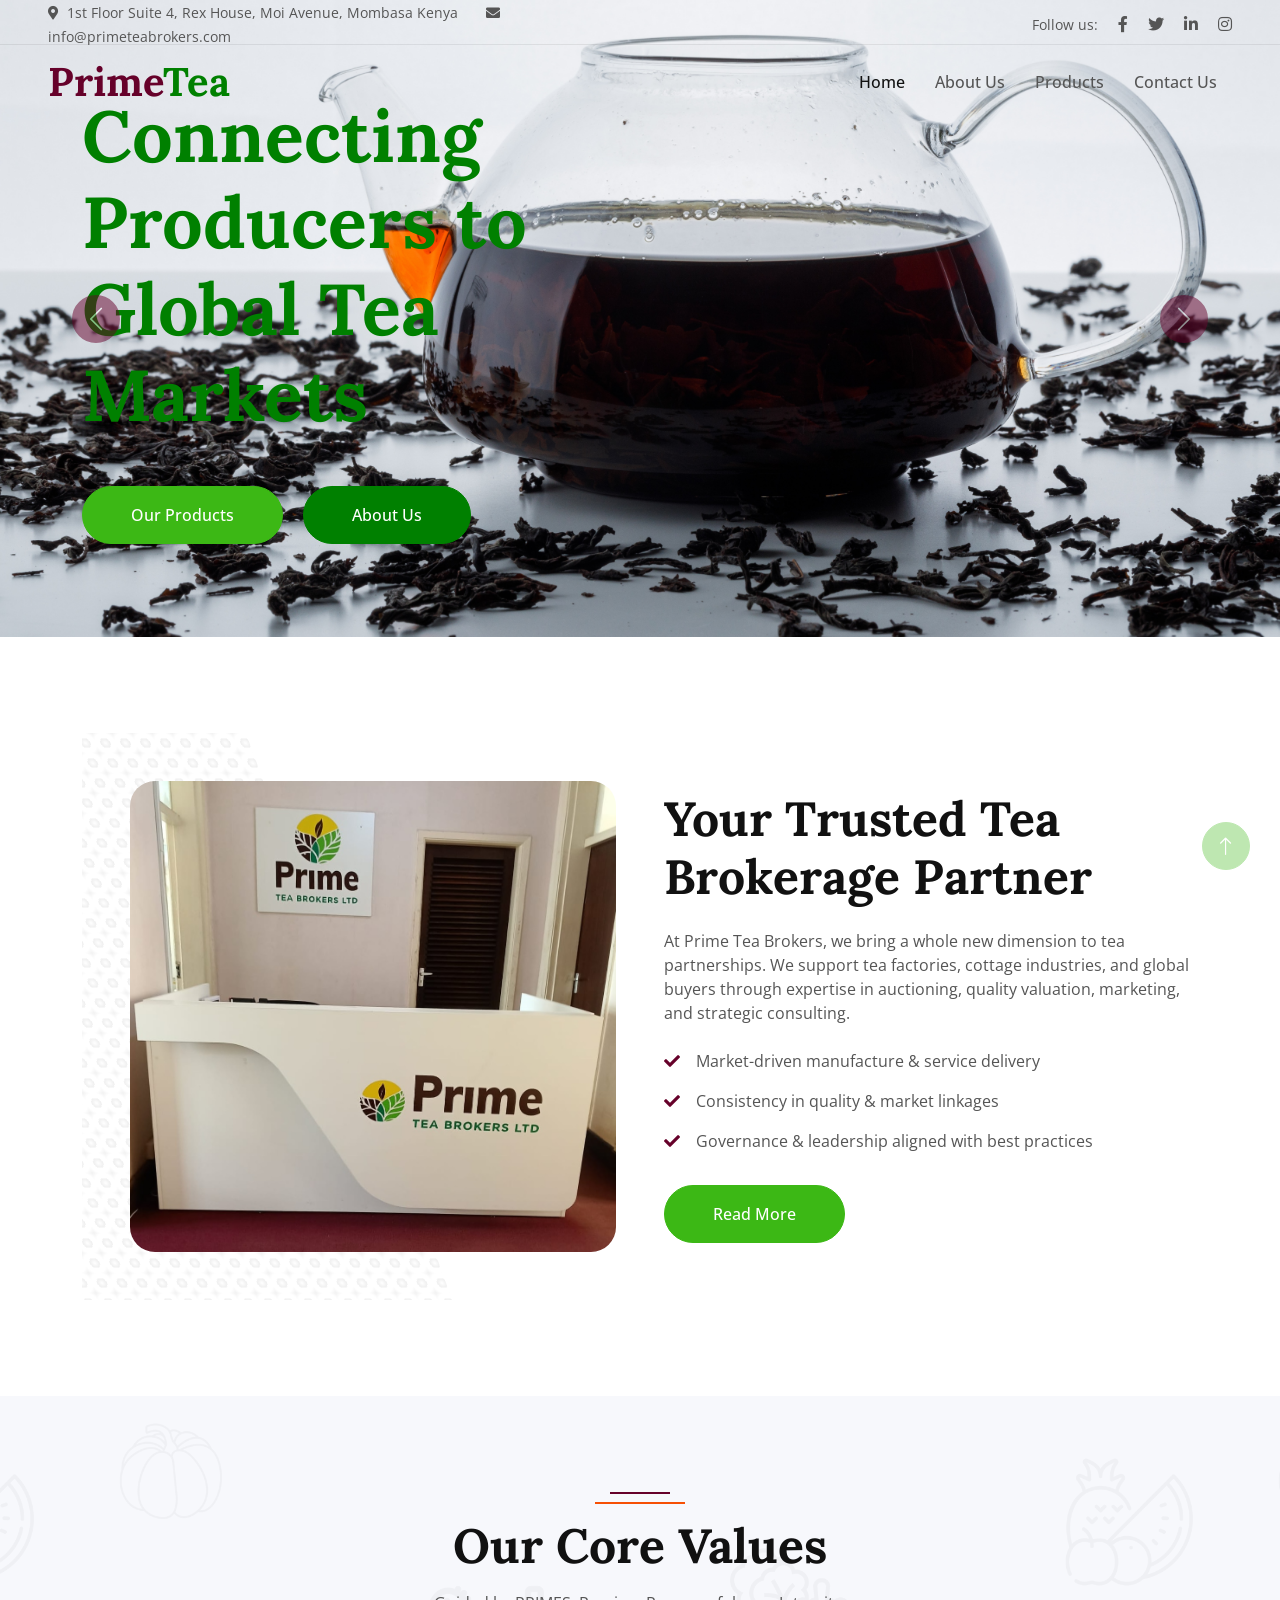
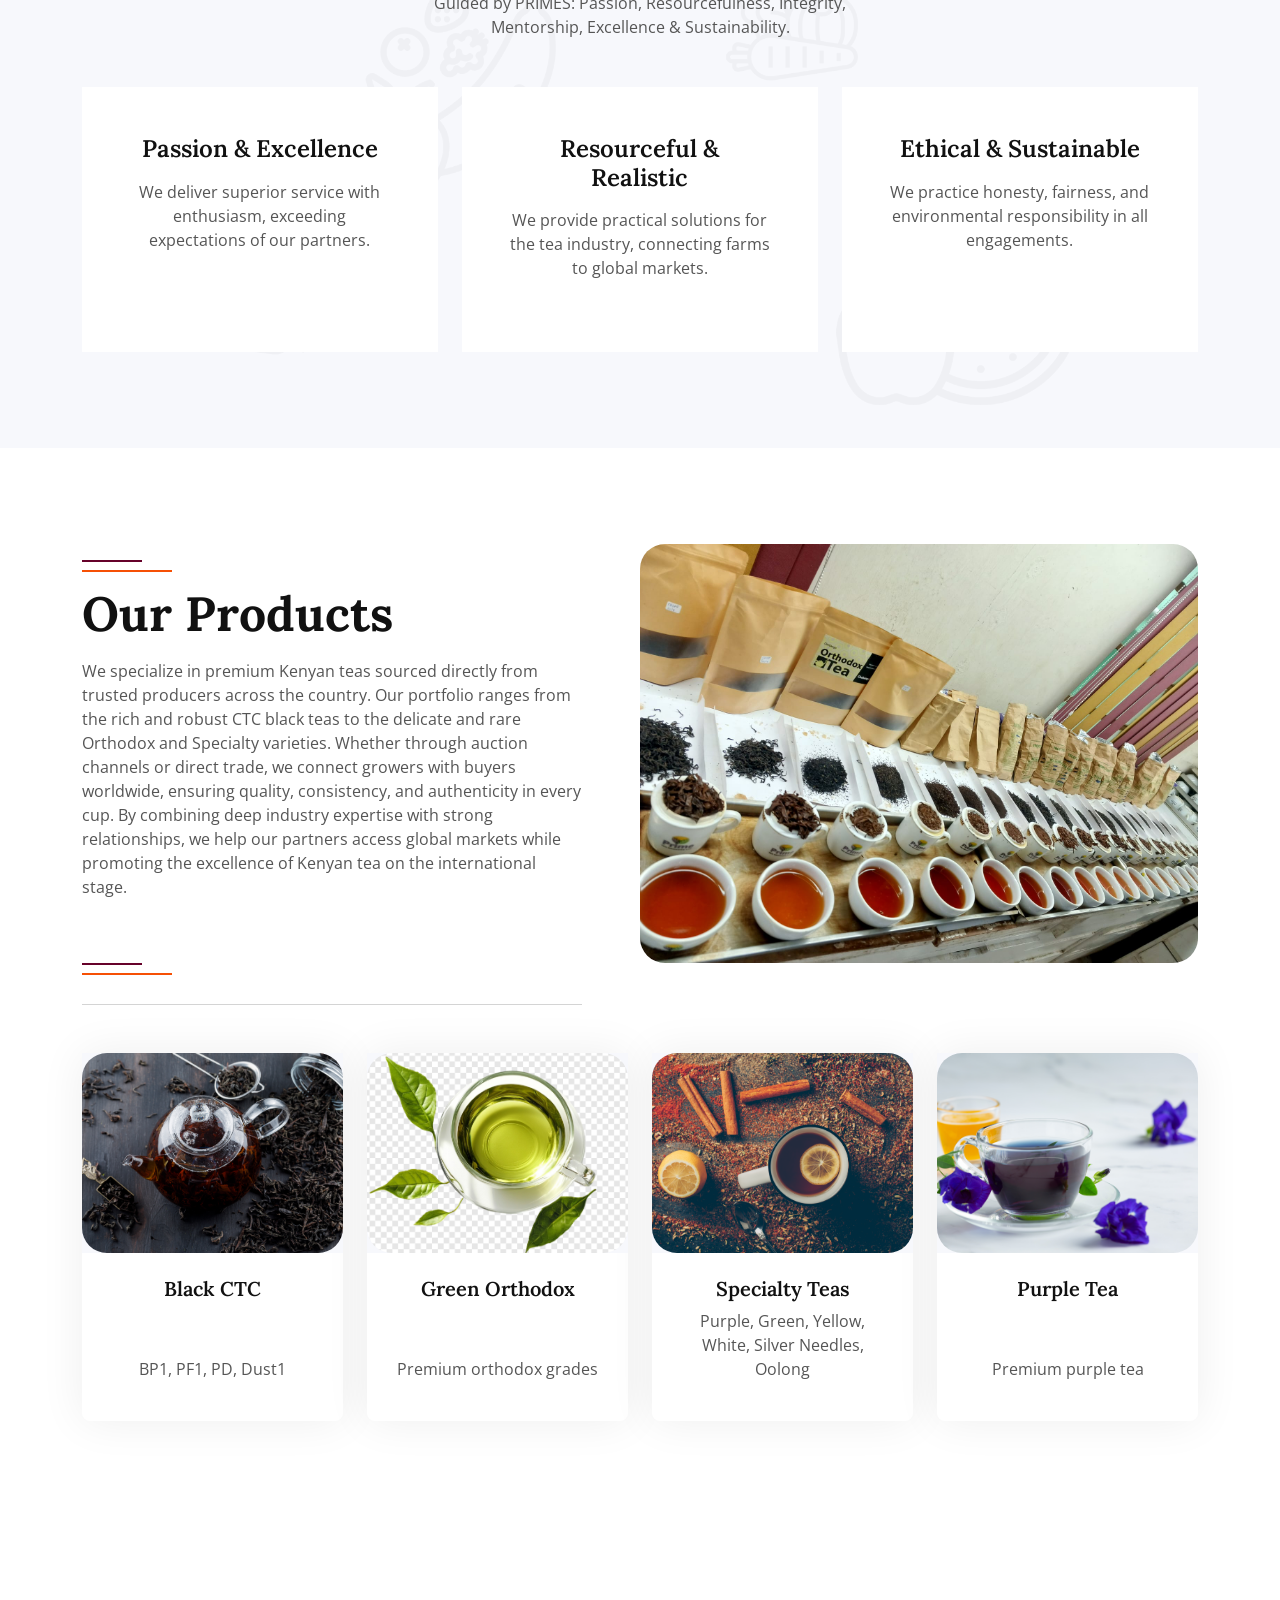
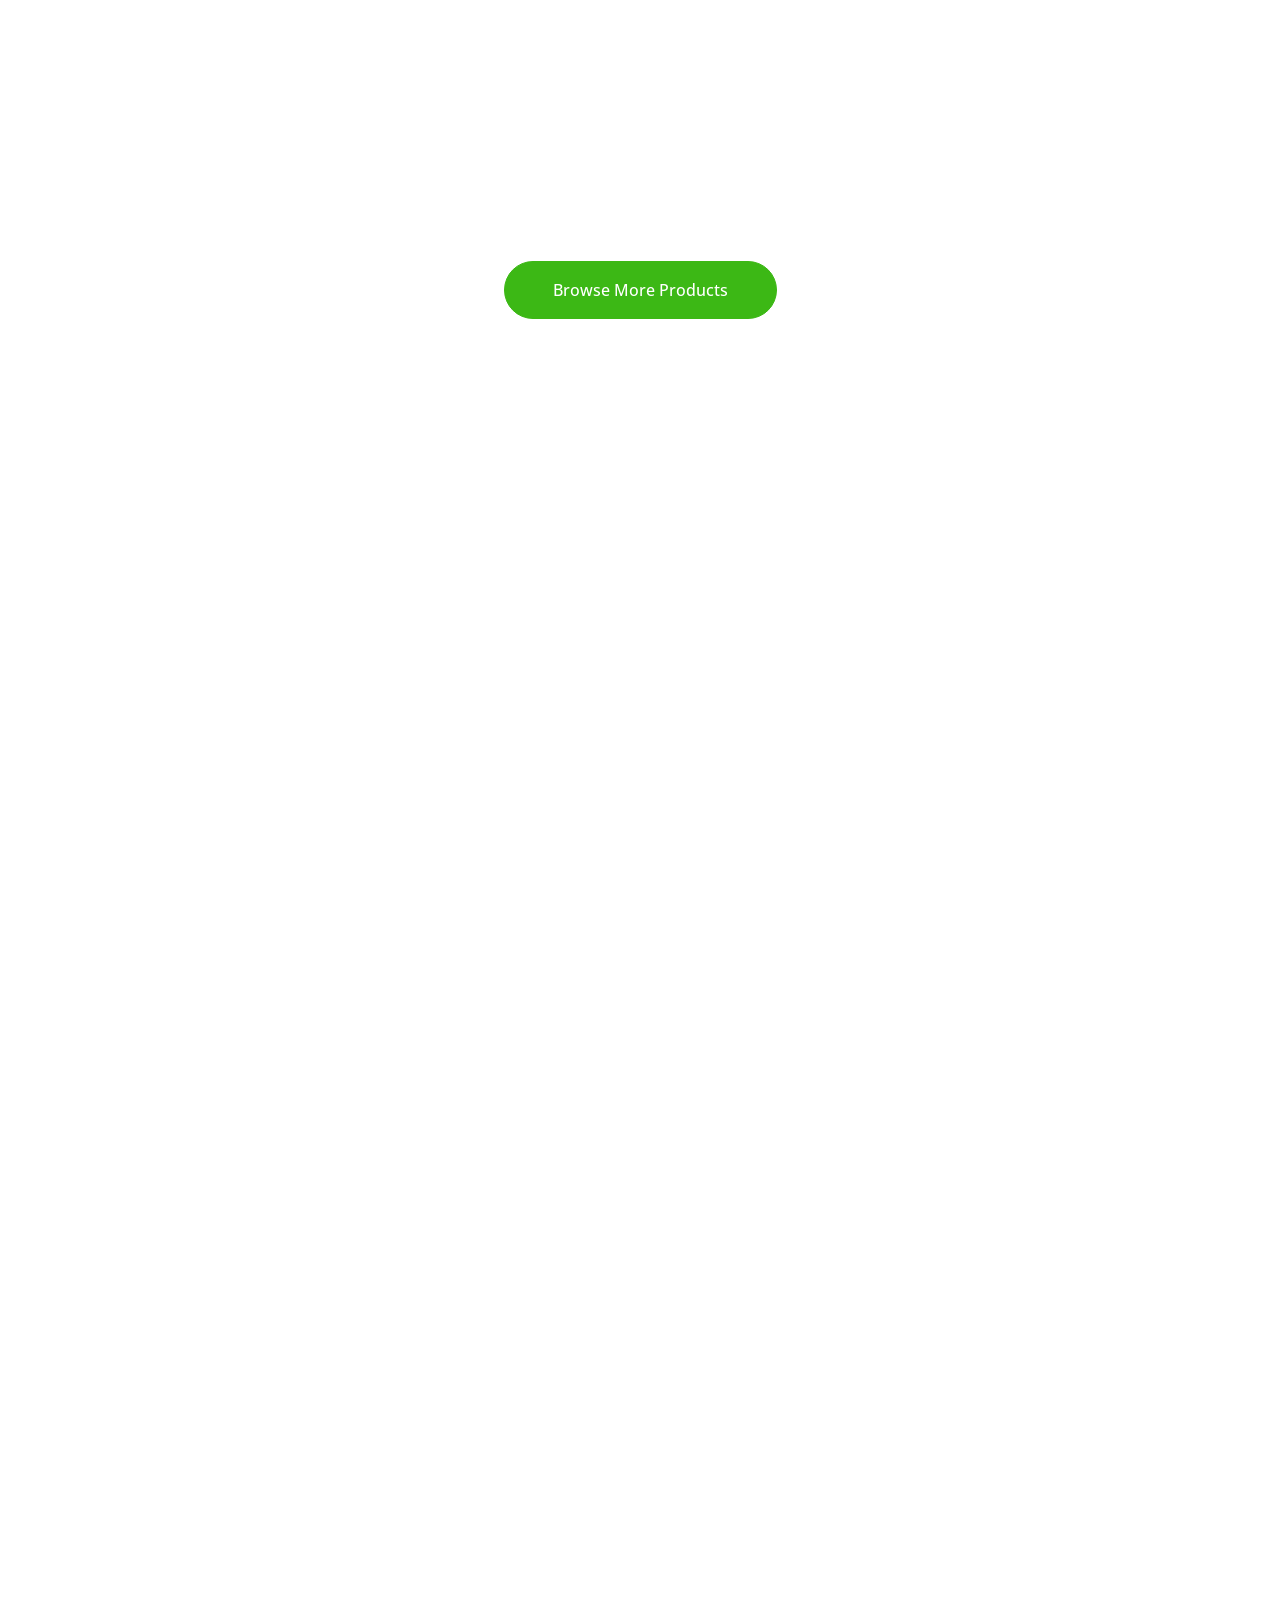
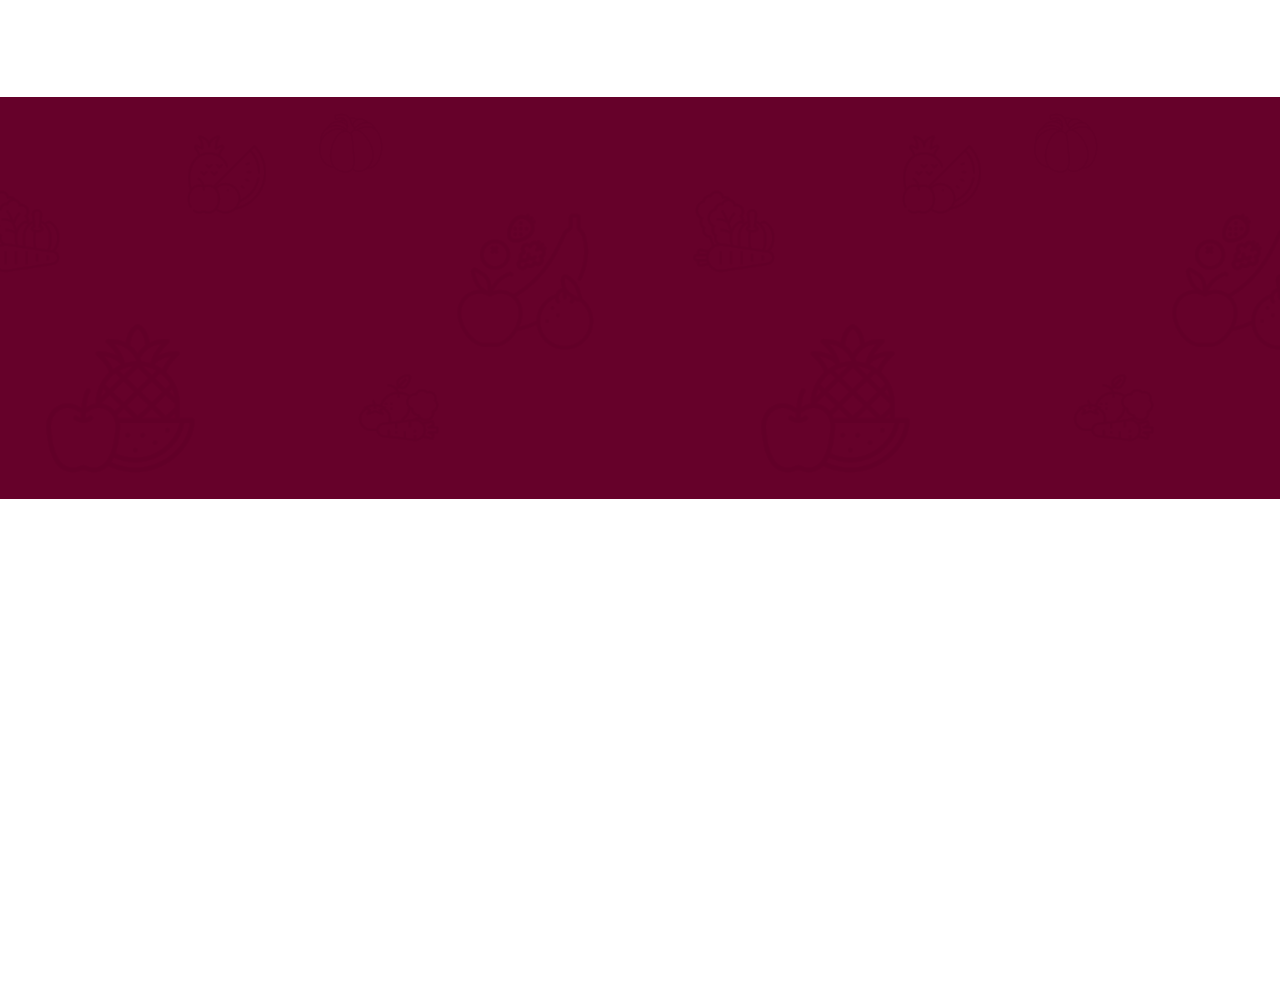
==== commit eedbc447: "resolve change image and add p.o box" ====
--- a/index.html
+++ b/index.html
@@ -69,7 +69,7 @@
                 <div class="navbar-nav ms-auto p-4 p-lg-0">
                     <a href="index.html" class="nav-item nav-link active">Home</a>
                     <a href="about.html" class="nav-item nav-link">About Us</a>
-                    <a href="#products" class="nav-item nav-link">Products</a>
+                    <a href="products.html" class="nav-item nav-link">Products</a>
                     <a href="contact.html" class="nav-item nav-link">Contact Us</a>
                 </div>
             </div>
@@ -89,7 +89,7 @@
                                     <h1 class="display-2 mb-5 animated slideInDown" style="color: green">Connecting
                                         Producers to Global Tea
                                         Markets</h1>
-                                    <a href="#products" class="btn btn-primary rounded-pill py-sm-3 px-sm-5">Our
+                                    <a href="products.html" class="btn btn-primary rounded-pill py-sm-3 px-sm-5">Our
                                         Products</a>
                                     <a href="about.html"
                                         class="btn btn-secondary rounded-pill py-sm-3 px-sm-5 ms-3">About Us</a>
@@ -132,7 +132,8 @@
             <div class="row g-5 align-items-center">
                 <div class="col-lg-6 wow fadeIn" data-wow-delay="0.1s">
                     <div class="about-img position-relative overflow-hidden p-5 pe-0">
-                        <img class="img-fluid w-100" src="img/about.jpg" alt="About Prime Tea Brokers" style="border-radius: 25px;">
+                        <img class="img-fluid w-100" src="img/about.jpg" alt="About Prime Tea Brokers"
+                            style="border-radius: 25px;">
                     </div>
                 </div>
                 <div class="col-lg-6 wow fadeIn" data-wow-delay="0.5s">
@@ -211,8 +212,8 @@
                 <!-- Right Full Image -->
                 <div class="col-lg-6">
                     <div class="wow fadeInUp" data-wow-delay="0.3s">
-                        <img src="img/orthodox-table.jpg" class="img-fluid w-100 h-100 object-fit-cover" style="border-radius: 25px;"
-                            alt="Orthodox Tea Varieties">
+                        <img src="img/orthodox-table.jpg" class="img-fluid w-100 h-100 object-fit-cover"
+                            style="border-radius: 25px;" alt="Orthodox Tea Varieties">
                     </div>
                 </div>
             </div>
@@ -230,7 +231,8 @@
                 <div class="col-xl-3 col-lg-4 col-md-6 wow fadeInUp" data-wow-delay="0.1s">
                     <div class="product-item">
                         <div class="position-relative bg-light overflow-hidden">
-                            <img class="img-fluid w-100" src="img/product-1.jpg" alt="" style="border-radius: 25px;" style="border-radius: 25px;">
+                            <img class="img-fluid w-100" src="img/product-1.jpg" alt="" style="border-radius: 25px;"
+                                style="border-radius: 25px;">
                         </div>
                         <div class="text-center p-4">
                             <a class="d-block h5 mb-2" href="">Black CTC</a>
@@ -277,7 +279,8 @@
                     <div class="col-xl-3 col-lg-4 col-md-6 wow fadeInUp" data-wow-delay="0.3s">
                         <div class="product-item">
                             <div class="position-relative bg-light overflow-hidden">
-                                <img class="img-fluid w-100" src="img/white-tea.jpg" alt="" style="border-radius: 25px;">
+                                <img class="img-fluid w-100" src="img/white-tea.jpg" alt=""
+                                    style="border-radius: 25px;">
                             </div>
                             <div class="text-center p-4">
                                 <a class="d-block h5 mb-2" href="">White Tea</a>
@@ -288,7 +291,8 @@
                     <div class="col-xl-3 col-lg-4 col-md-6 wow fadeInUp" data-wow-delay="0.5s">
                         <div class="product-item">
                             <div class="position-relative bg-light overflow-hidden">
-                                <img class="img-fluid w-100" src="img/product-3.jpg" alt="" style="border-radius: 25px;">
+                                <img class="img-fluid w-100" src="img/product-3.jpg" alt=""
+                                    style="border-radius: 25px;">
                             </div>
                             <div class="text-center p-4">
                                 <a class="d-block h5 mb-2" href="">Specialty Teas</a>
@@ -297,7 +301,7 @@
                         </div>
                     </div>
                     <div class="col-12 text-center">
-                        <a class="btn btn-primary rounded-pill py-3 px-5" href="#products">Browse More
+                        <a class="btn btn-primary rounded-pill py-3 px-5" href="products.html">Browse More
                             Products</a>
                     </div>
                 </div>
@@ -388,10 +392,7 @@
             </div>
         </div>
     </div>
-    <!-- Management Profiles End -->
-
-
-    <!-- Firm Visit / Vision & Mission -->
+    <!-- Management Profiles End --> <!-- Firm Visit / Vision & Mission -->
     <div class="container-fluid bg-primary bg-icon mt-5 py-6">
         <div class="container">
             <div class="row g-5 align-items-center">
@@ -437,12 +438,13 @@
                     <p><i class="fa fa-map-marker-alt me-3"></i>1st Floor Suite 4, Rex House, Moi Avenue, Mombasa
                     </p>
                     <p><i class="fa fa-phone-alt me-3"></i>+254 114 591 868</p>
-                    <p><i class="fa fa-envelope me-3"></i>info@primeteabrokers.com</p>
+                    
+                    <p><i class="fa fa-envelope me-3"></i>P. O. Box 83070 MOMBASA 80100</p>
                 </div>
                 <div class="col-lg-3 col-md-6">
                     <h4 class="text-light mb-4">Quick Links</h4>
                     <a class="btn btn-link" href="about.html">About Us</a>
-                    <a class="btn btn-link" href="#products">Products</a>
+                    <a class="btn btn-link" href="products.html">Products</a>
                     <a class="btn btn-link" href="contact.html">Contact Us</a>
                 </div>
                 <div class="col-lg-3 col-md-6">
--- a/css/style.css
+++ b/css/style.css
@@ -190,8 +190,6 @@
     }
 }
 
-
-/*** Header ***/
 .carousel-caption {
     top: 0;
     left: 0;
@@ -235,7 +233,7 @@
 .page-header {
     padding-top: 12rem;
     padding-bottom: 6rem;
-    background: url(../img/woman-harvesting-tea-leaves-kerela-india.jpg) top right no-repeat;
+    background: url(../img/newpage-header.jpeg) top right no-repeat;
     background-size: cover;
 }
 
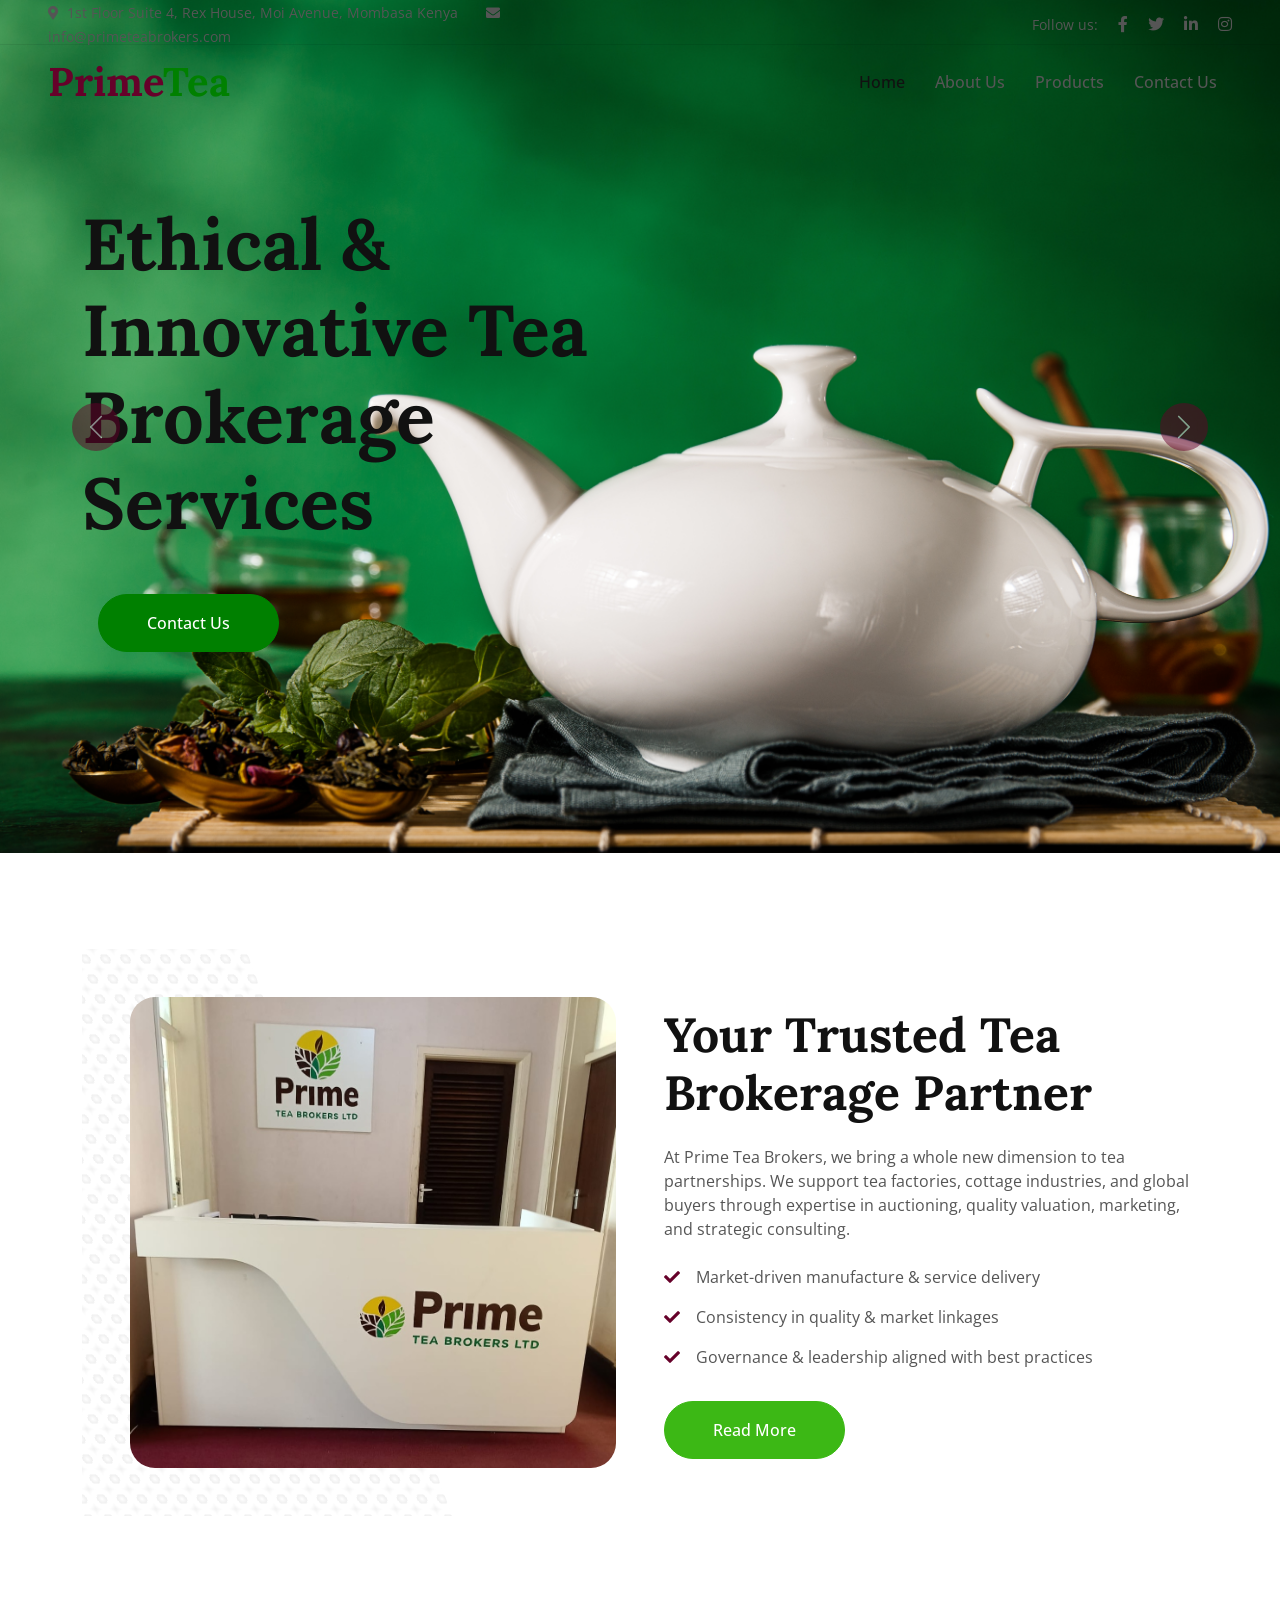
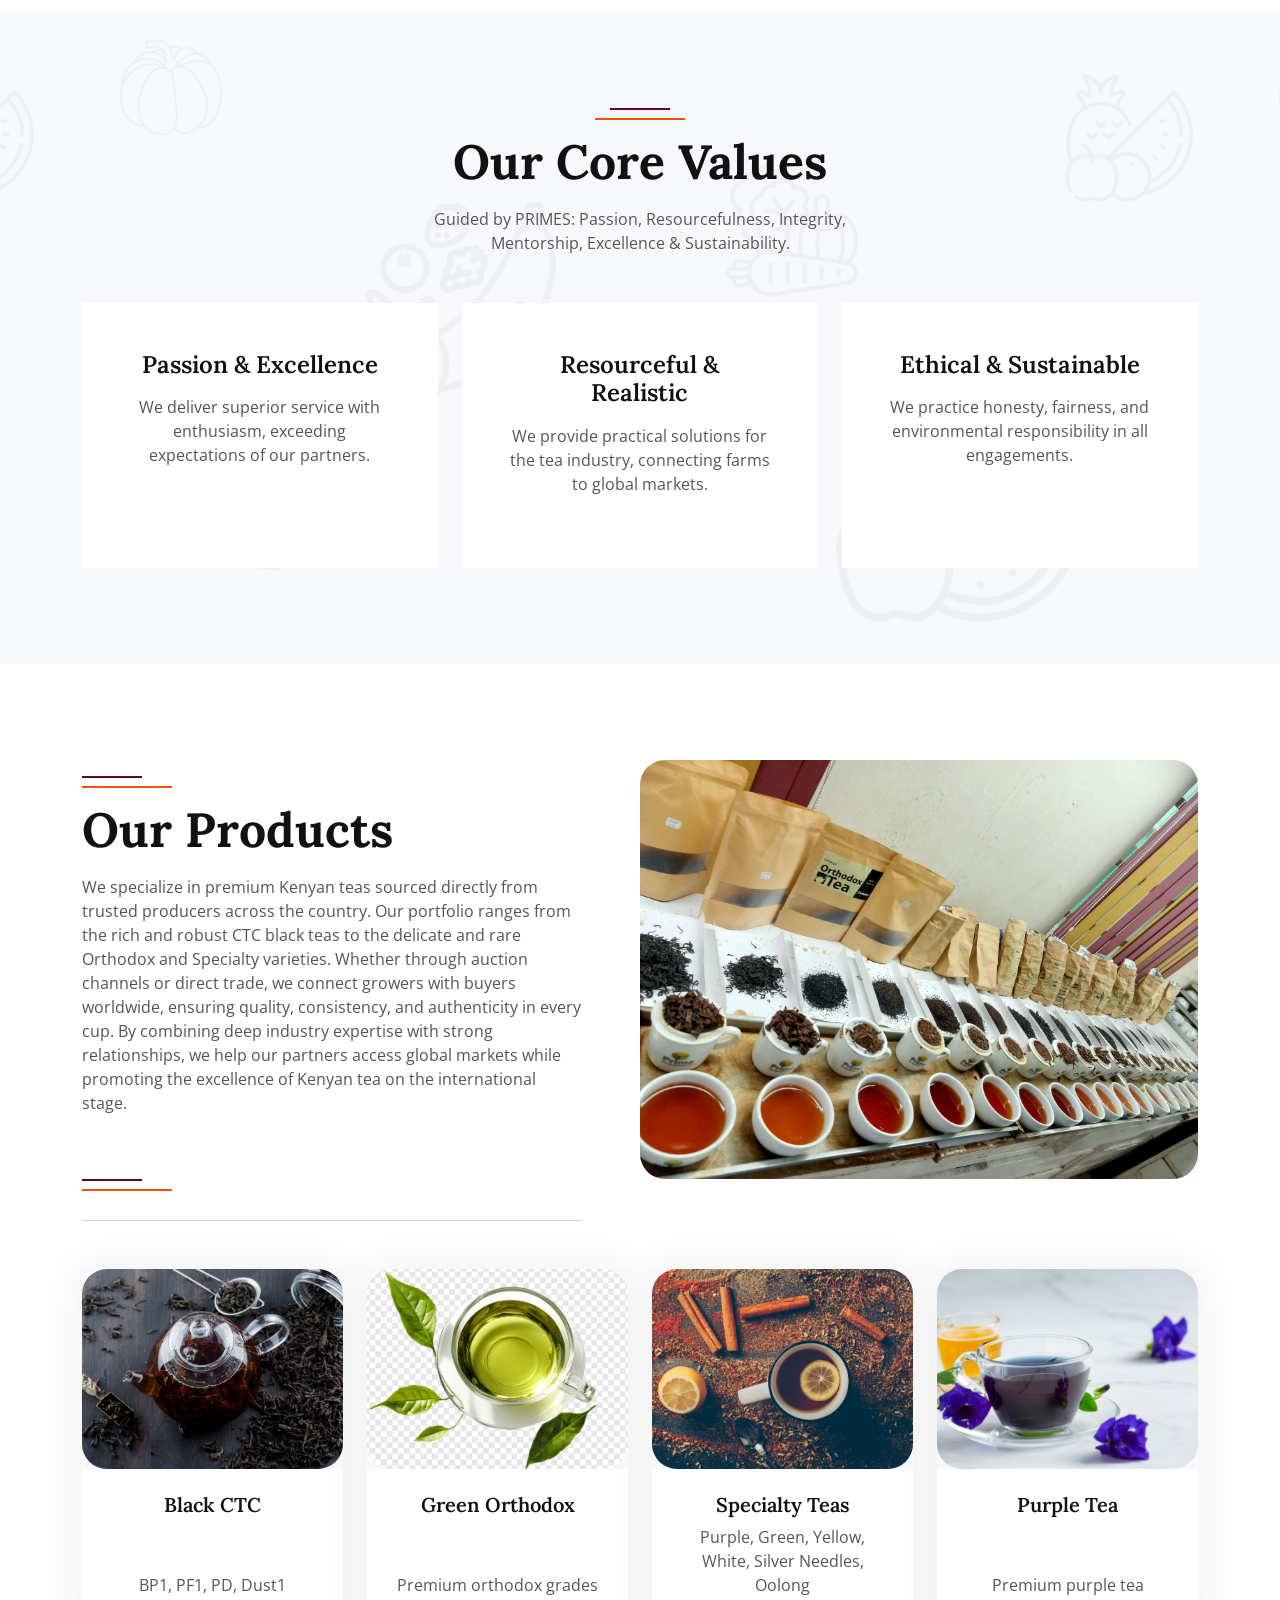
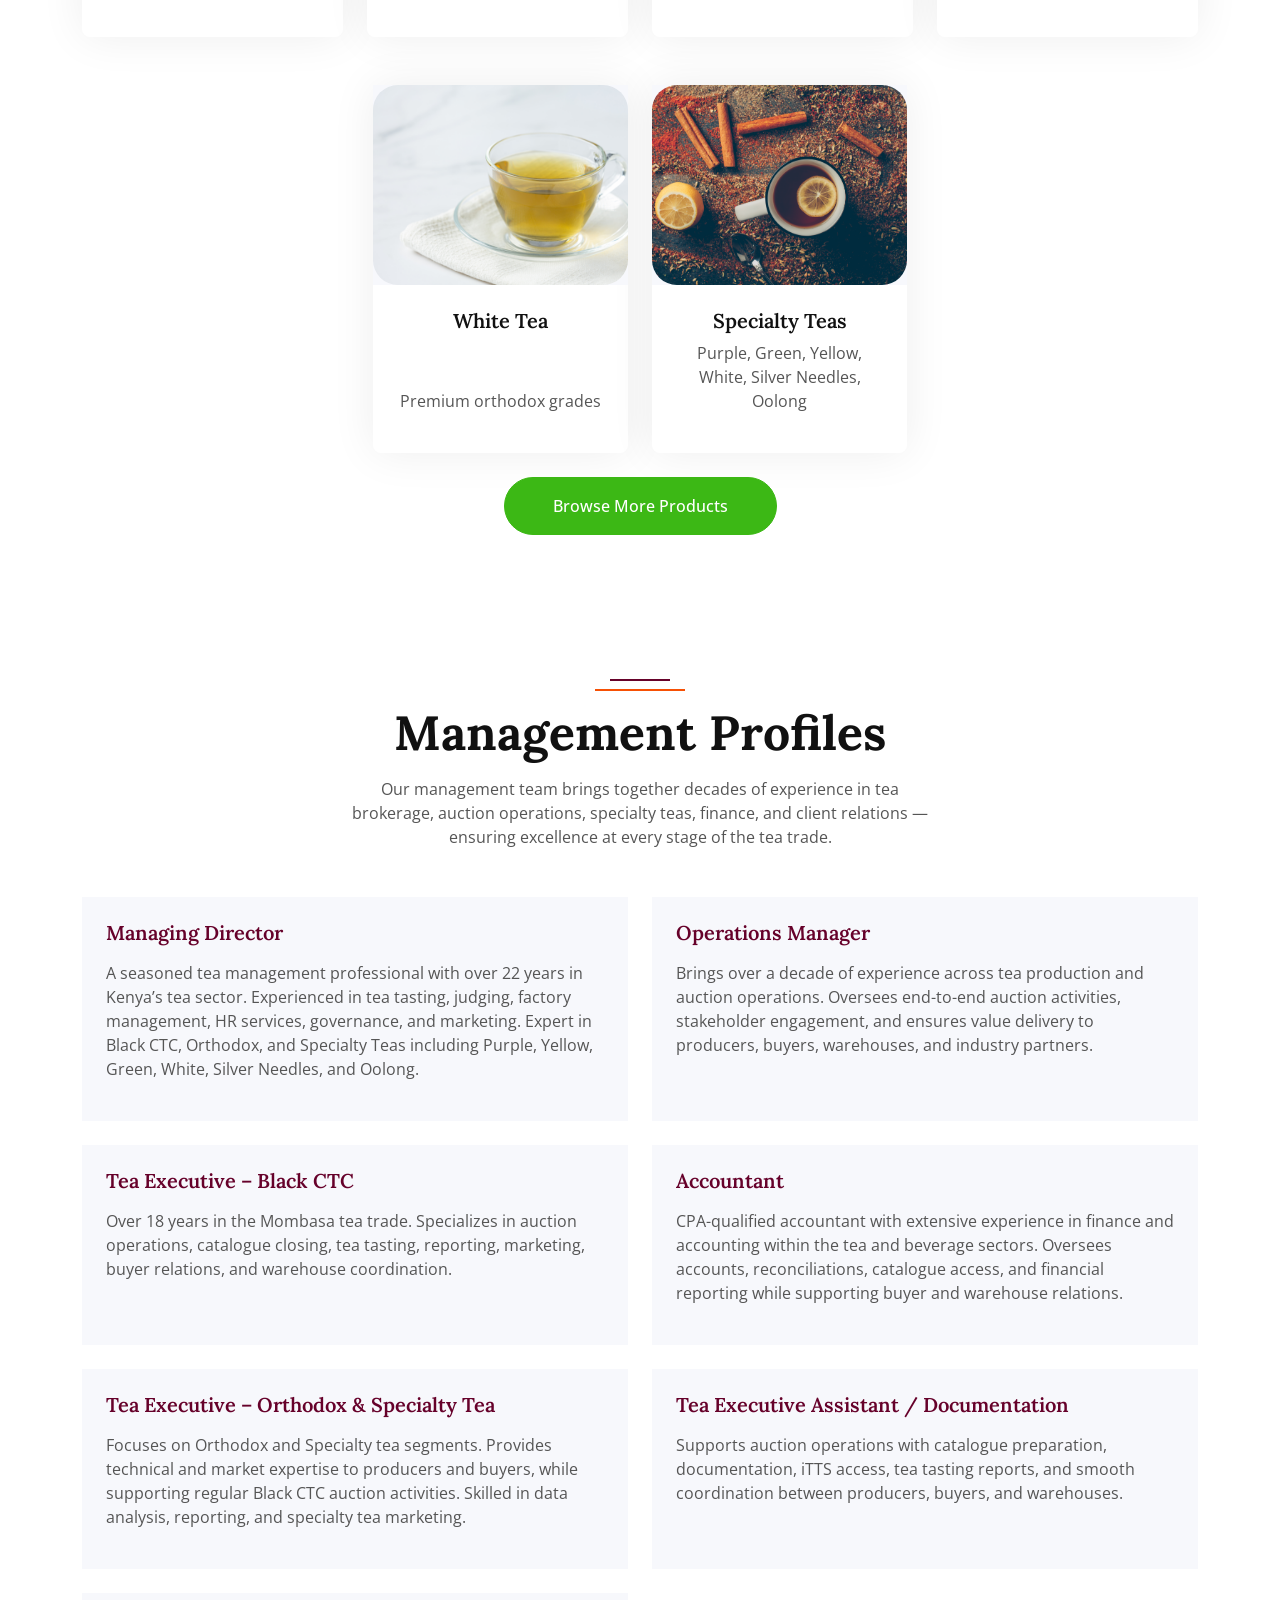
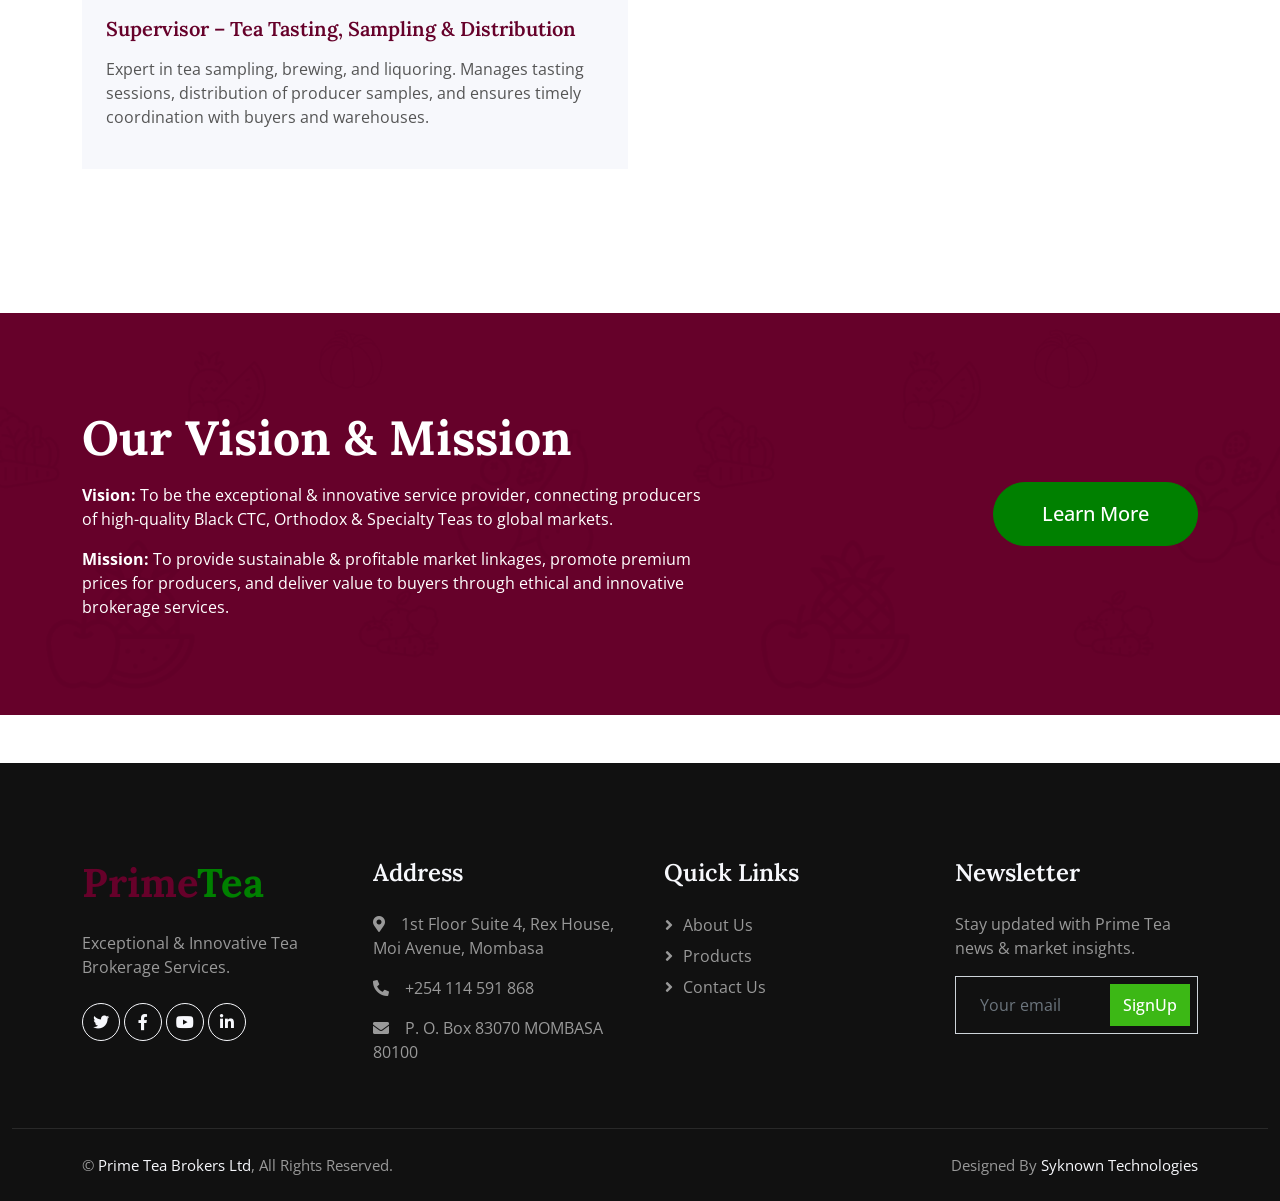
==== commit 156390d2: "changed 404 header and footer" ====
--- a/index.html
+++ b/index.html
@@ -69,7 +69,7 @@
                 <div class="navbar-nav ms-auto p-4 p-lg-0">
                     <a href="index.html" class="nav-item nav-link active">Home</a>
                     <a href="about.html" class="nav-item nav-link">About Us</a>
-                    <a href="products.html" class="nav-item nav-link">Products</a>
+                    <a href="product.html" class="nav-item nav-link">Products</a>
                     <a href="contact.html" class="nav-item nav-link">Contact Us</a>
                 </div>
             </div>
@@ -89,7 +89,7 @@
                                     <h1 class="display-2 mb-5 animated slideInDown" style="color: green">Connecting
                                         Producers to Global Tea
                                         Markets</h1>
-                                    <a href="products.html" class="btn btn-primary rounded-pill py-sm-3 px-sm-5">Our
+                                    <a href="product.html" class="btn btn-primary rounded-pill py-sm-3 px-sm-5">Our
                                         Products</a>
                                     <a href="about.html"
                                         class="btn btn-secondary rounded-pill py-sm-3 px-sm-5 ms-3">About Us</a>
@@ -301,7 +301,7 @@
                         </div>
                     </div>
                     <div class="col-12 text-center">
-                        <a class="btn btn-primary rounded-pill py-3 px-5" href="products.html">Browse More
+                        <a class="btn btn-primary rounded-pill py-3 px-5" href="product.html">Browse More
                             Products</a>
                     </div>
                 </div>
@@ -444,7 +444,7 @@
                 <div class="col-lg-3 col-md-6">
                     <h4 class="text-light mb-4">Quick Links</h4>
                     <a class="btn btn-link" href="about.html">About Us</a>
-                    <a class="btn btn-link" href="products.html">Products</a>
+                    <a class="btn btn-link" href="product.html">Products</a>
                     <a class="btn btn-link" href="contact.html">Contact Us</a>
                 </div>
                 <div class="col-lg-3 col-md-6">
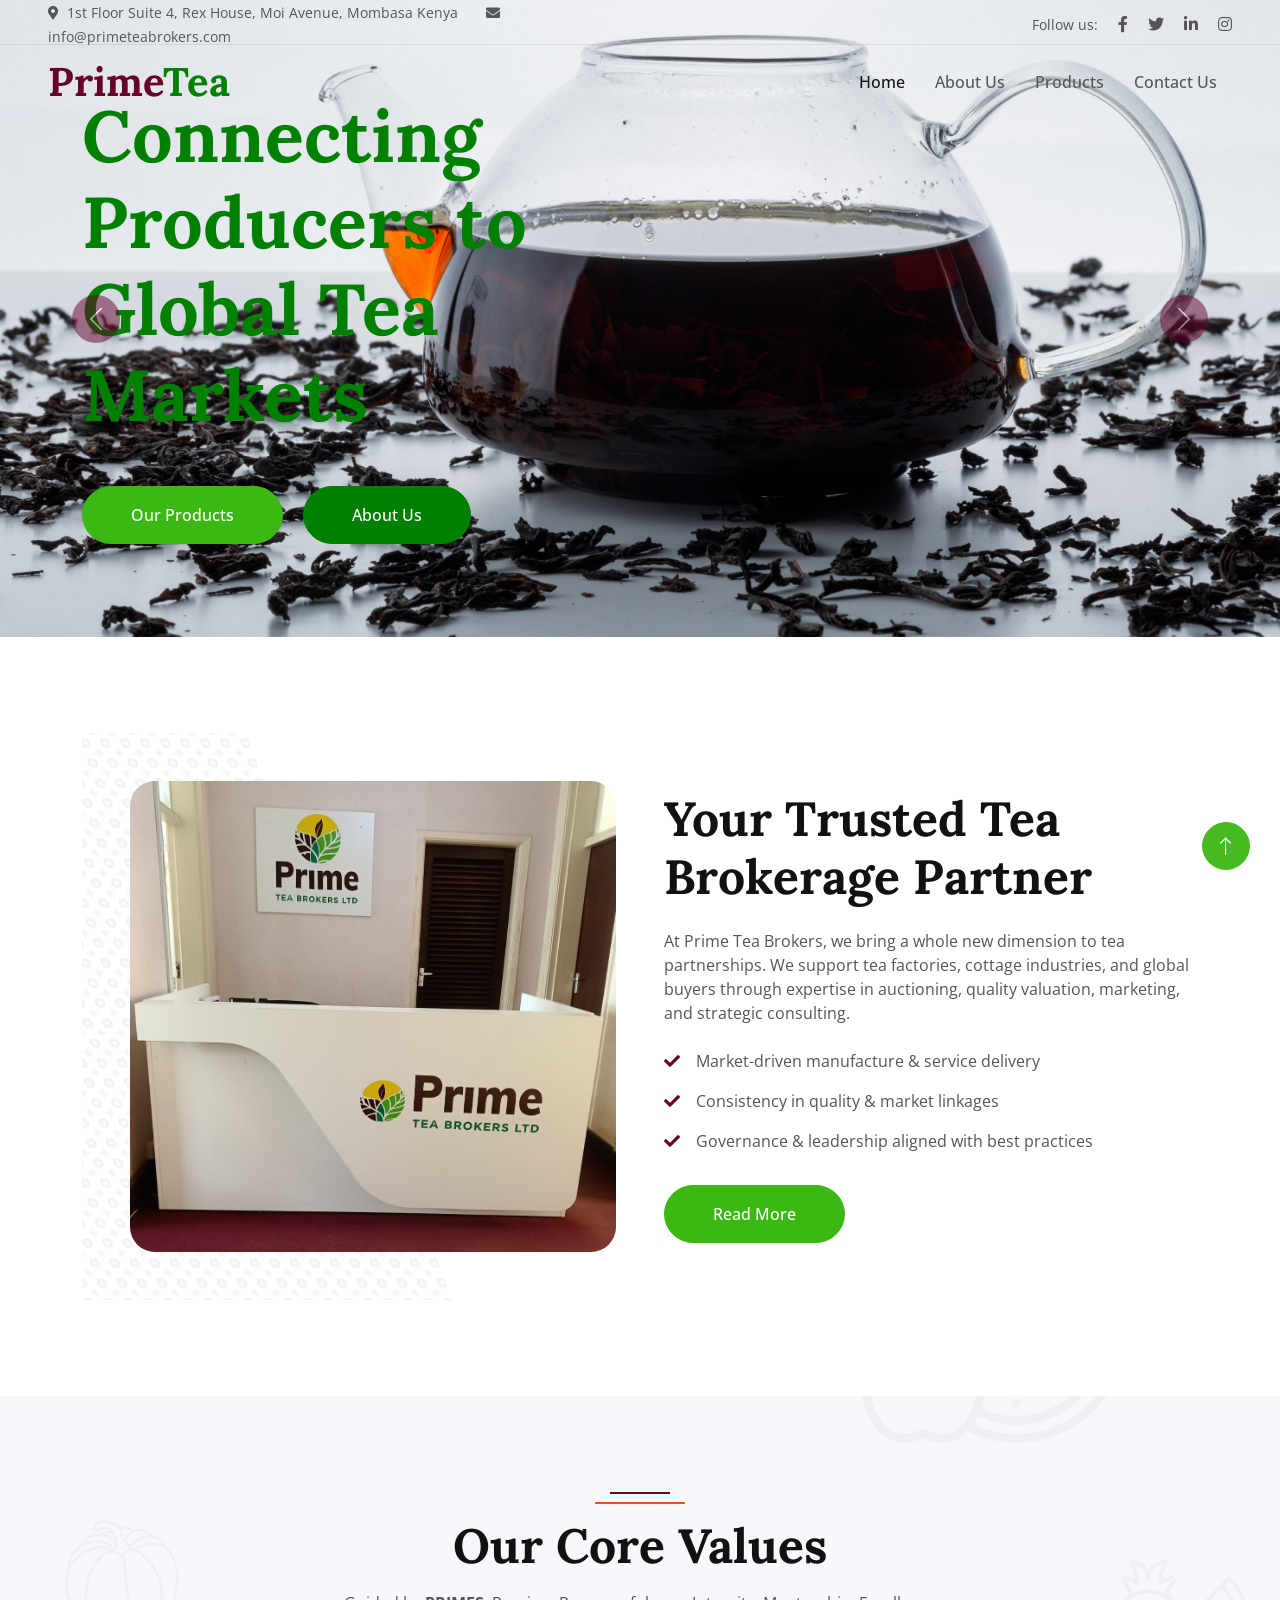
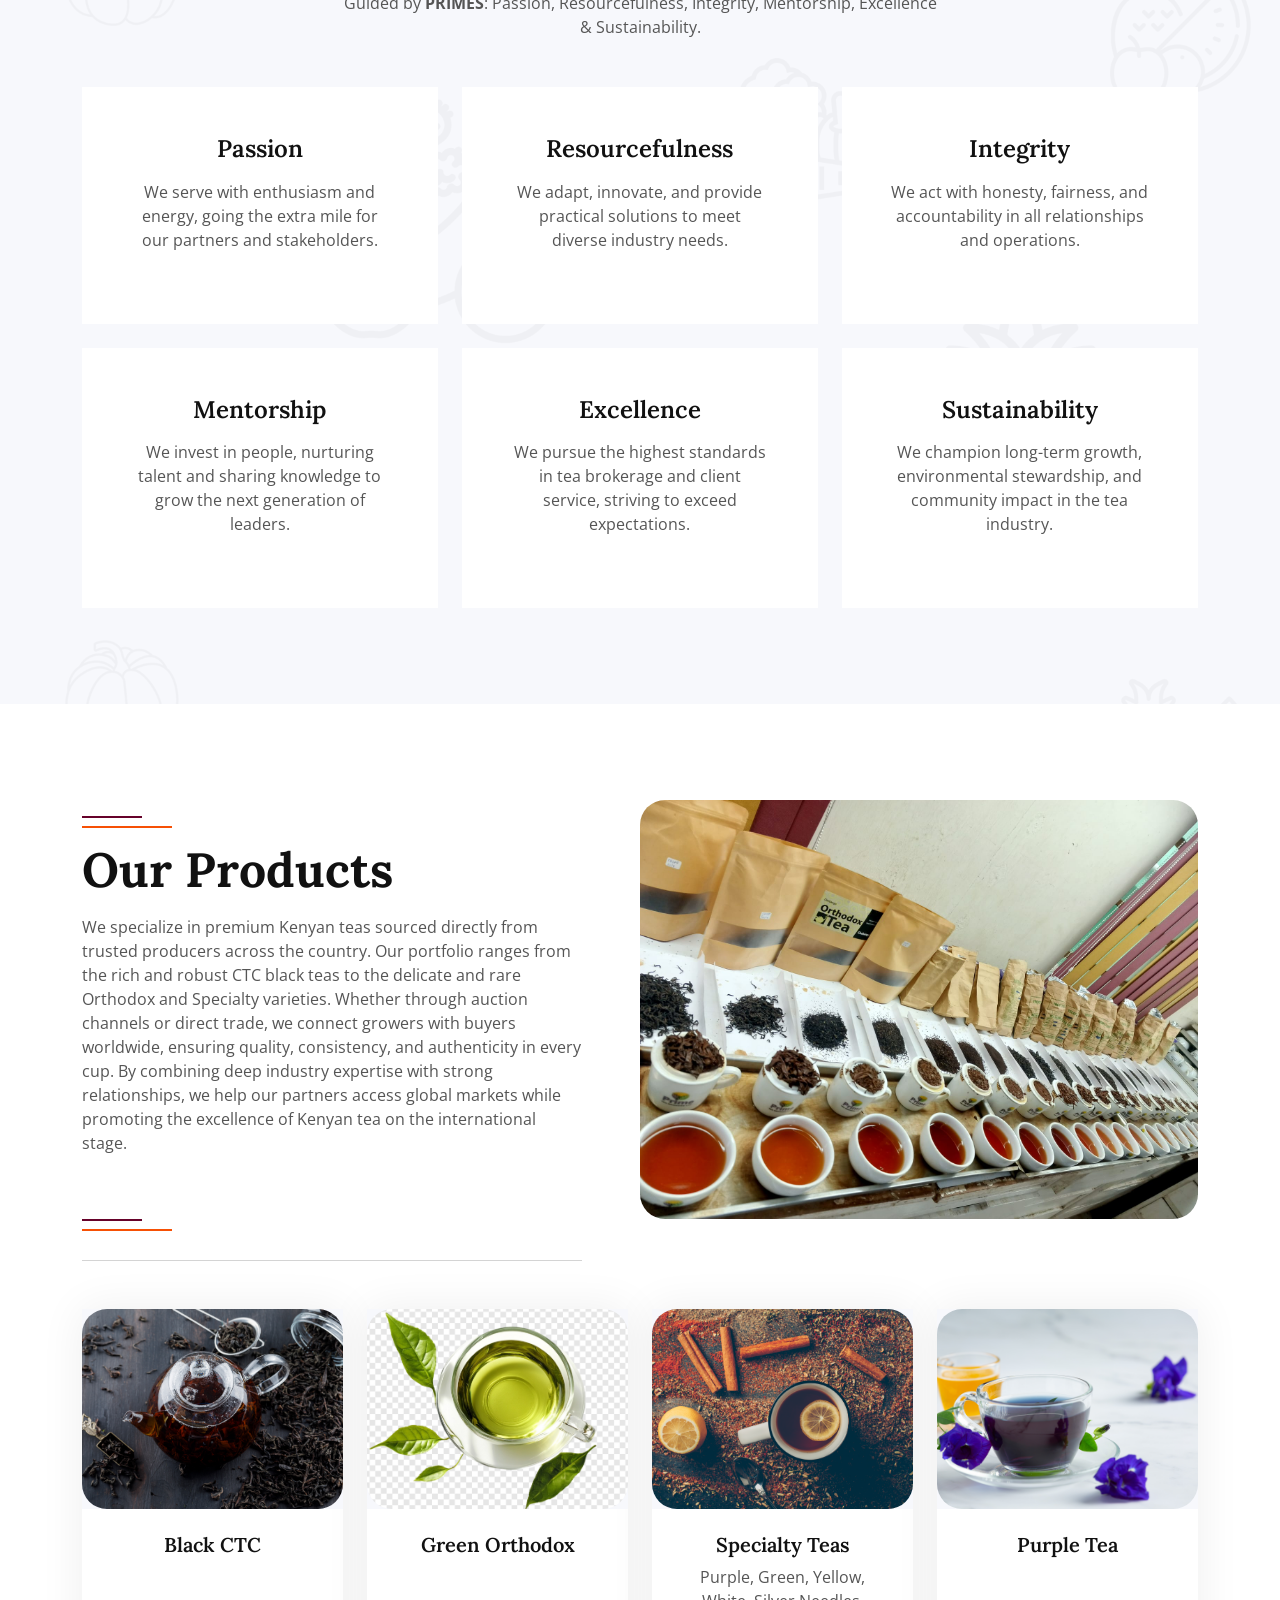
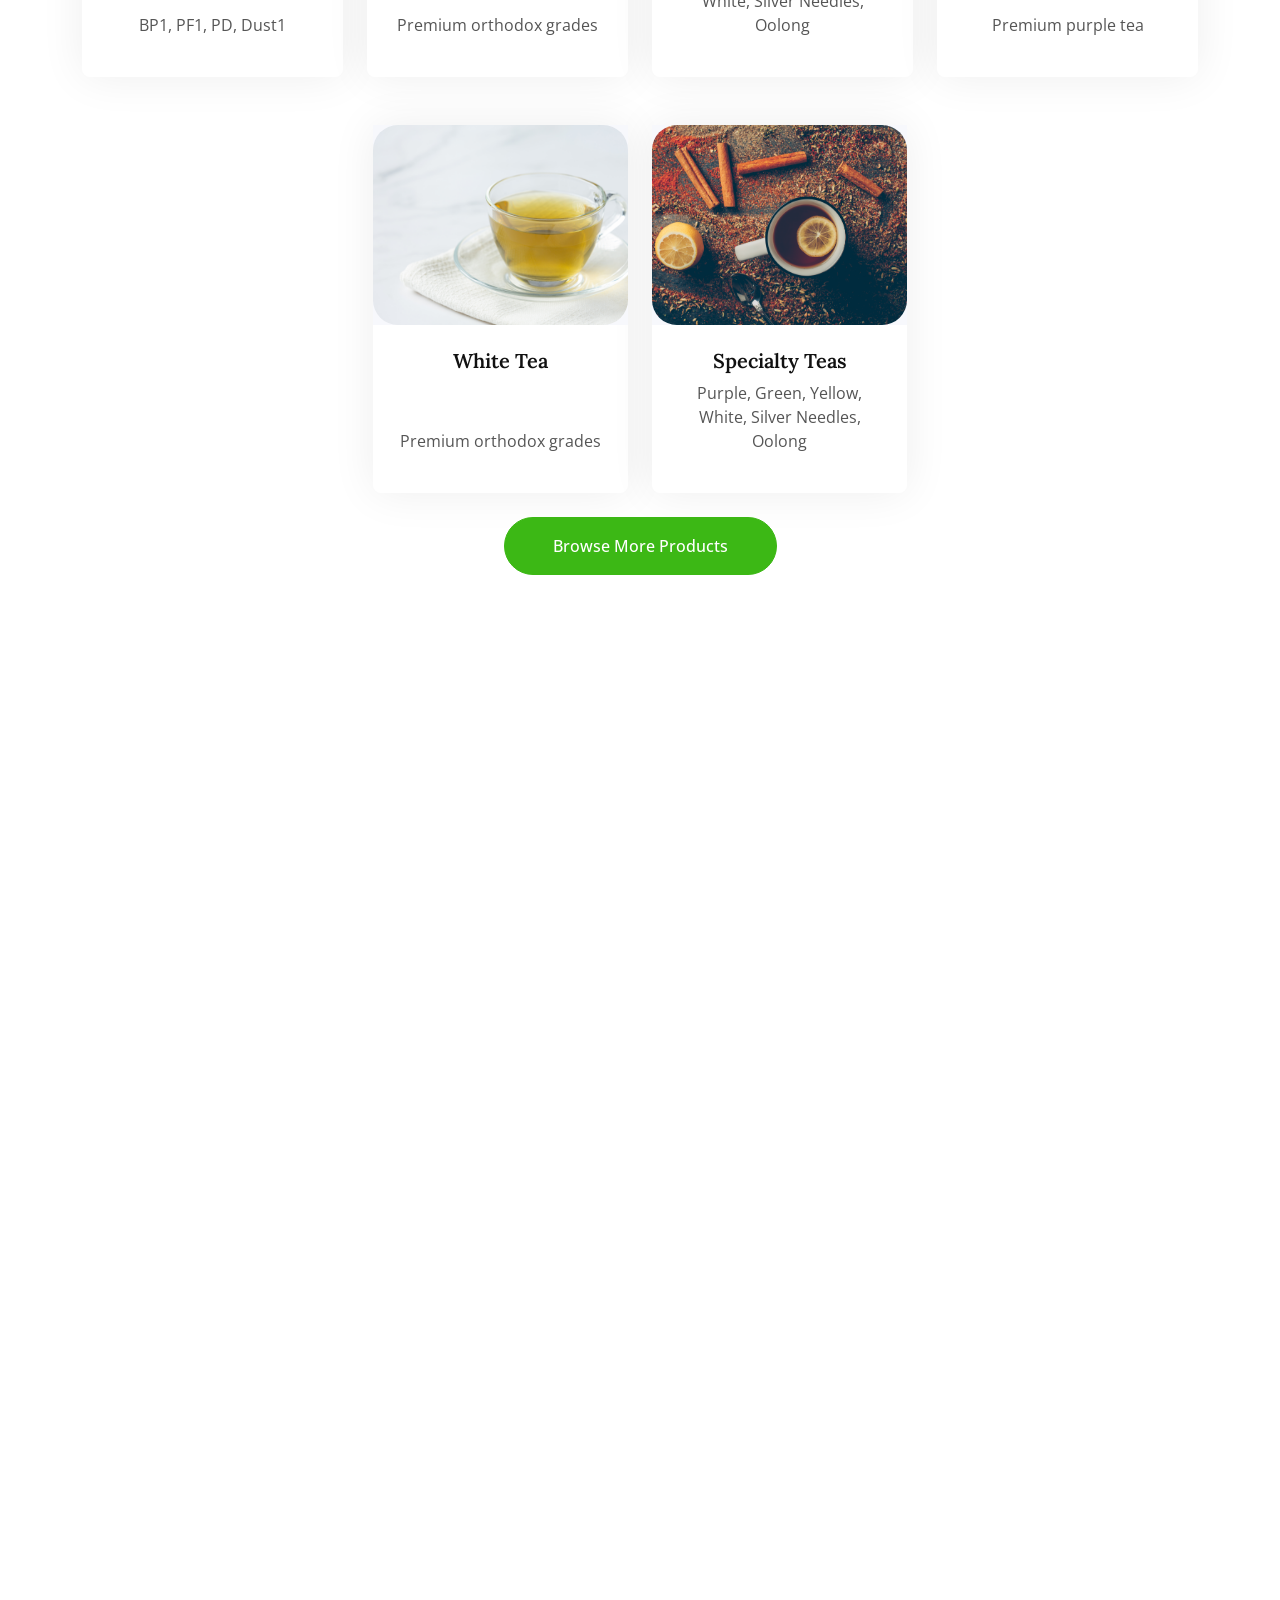
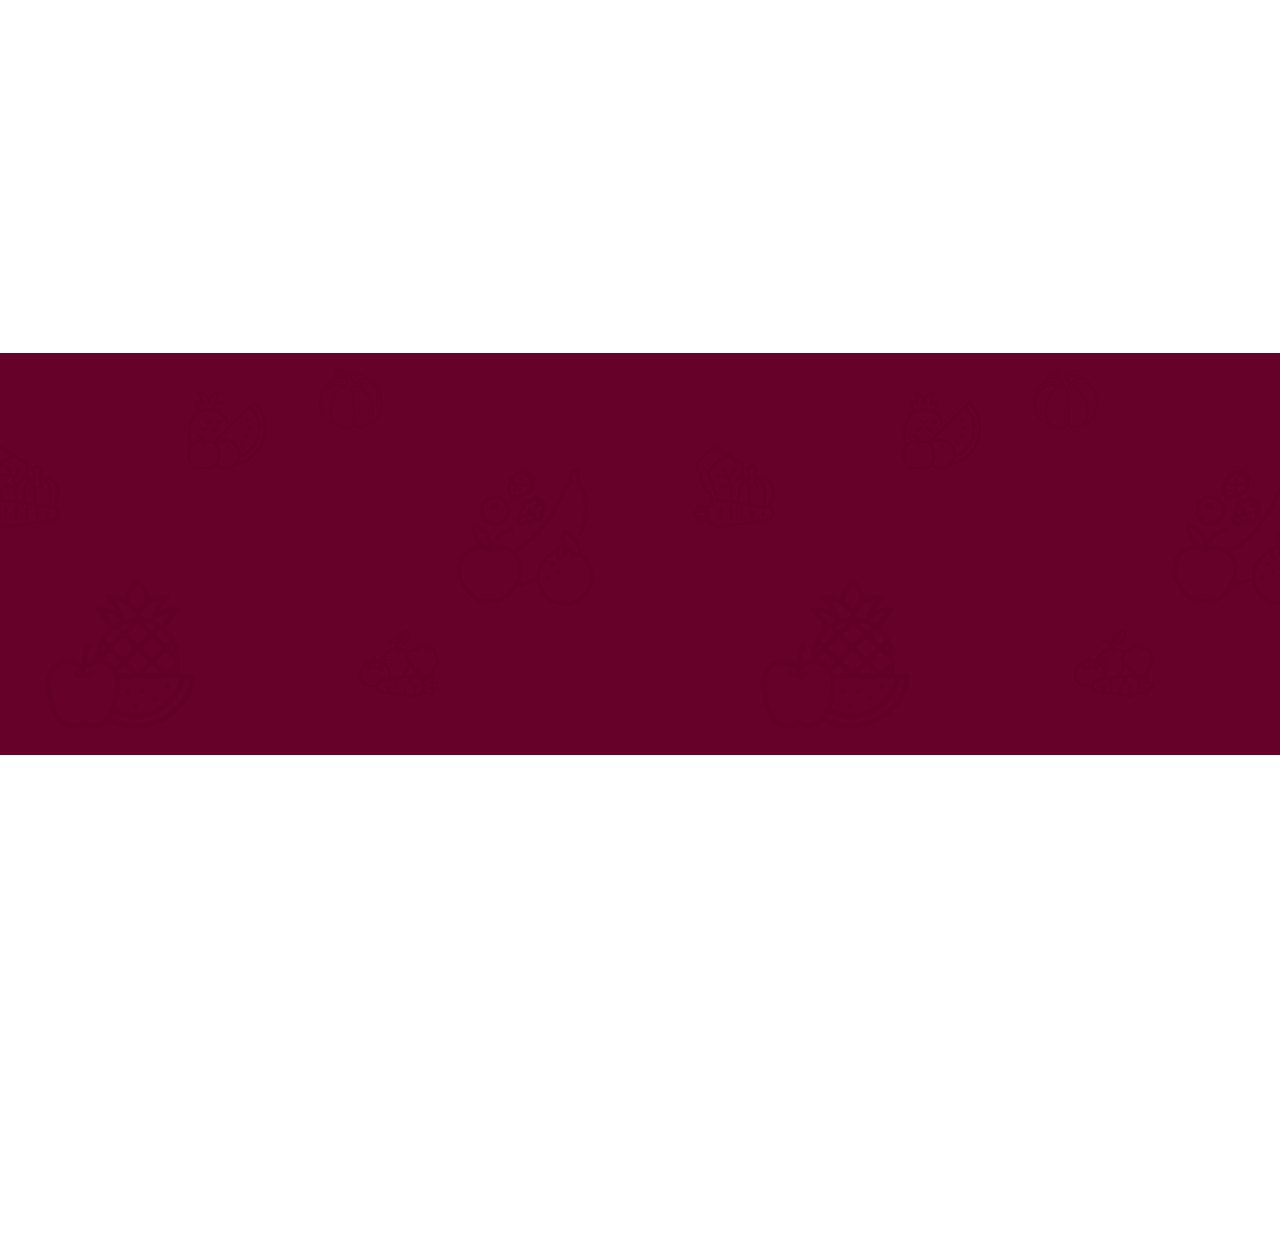
==== commit bf101f64: "updates core values" ====
--- a/index.html
+++ b/index.html
@@ -155,35 +155,69 @@
     <div class="container-fluid bg-light bg-icon my-5 py-6">
         <div class="container">
             <div class="section-header text-center mx-auto mb-5 wow fadeInUp" data-wow-delay="0.1s"
-                style="max-width: 500px;">
+                style="max-width: 600px;">
                 <h1 class="display-5 mb-3">Our Core Values</h1>
-                <p>Guided by PRIMES: Passion, Resourcefulness, Integrity, Mentorship, Excellence & Sustainability.</p>
+                <p>Guided by <strong>PRIMES</strong>: Passion, Resourcefulness, Integrity, Mentorship, Excellence &
+                    Sustainability.</p>
             </div>
             <div class="row g-4">
+                <!-- Passion -->
                 <div class="col-lg-4 col-md-6 wow fadeInUp" data-wow-delay="0.1s">
                     <div class="bg-white text-center h-100 p-4 p-xl-5">
-                        <h4 class="mb-3">Passion & Excellence</h4>
-                        <p class="mb-4">We deliver superior service with enthusiasm, exceeding expectations of our
-                            partners.</p>
-                    </div>
-                </div>
+                        <h4 class="mb-3">Passion</h4>
+                        <p class="mb-4">We serve with enthusiasm and energy, going the extra mile for our partners and
+                            stakeholders.</p>
+                    </div>
+                </div>
+
+                <!-- Resourcefulness -->
+                <div class="col-lg-4 col-md-6 wow fadeInUp" data-wow-delay="0.2s">
+                    <div class="bg-white text-center h-100 p-4 p-xl-5">
+                        <h4 class="mb-3">Resourcefulness</h4>
+                        <p class="mb-4">We adapt, innovate, and provide practical solutions to meet diverse industry
+                            needs.</p>
+                    </div>
+                </div>
+
+                <!-- Integrity -->
                 <div class="col-lg-4 col-md-6 wow fadeInUp" data-wow-delay="0.3s">
                     <div class="bg-white text-center h-100 p-4 p-xl-5">
-                        <h4 class="mb-3">Resourceful & Realistic</h4>
-                        <p class="mb-4">We provide practical solutions for the tea industry, connecting farms to global
-                            markets.</p>
-                    </div>
-                </div>
+                        <h4 class="mb-3">Integrity</h4>
+                        <p class="mb-4">We act with honesty, fairness, and accountability in all relationships and
+                            operations.</p>
+                    </div>
+                </div>
+
+                <!-- Mentorship -->
+                <div class="col-lg-4 col-md-6 wow fadeInUp" data-wow-delay="0.4s">
+                    <div class="bg-white text-center h-100 p-4 p-xl-5">
+                        <h4 class="mb-3">Mentorship</h4>
+                        <p class="mb-4">We invest in people, nurturing talent and sharing knowledge to grow the next
+                            generation of leaders.</p>
+                    </div>
+                </div>
+
+                <!-- Excellence -->
                 <div class="col-lg-4 col-md-6 wow fadeInUp" data-wow-delay="0.5s">
                     <div class="bg-white text-center h-100 p-4 p-xl-5">
-                        <h4 class="mb-3">Ethical & Sustainable</h4>
-                        <p class="mb-4">We practice honesty, fairness, and environmental responsibility in all
-                            engagements.</p>
-                    </div>
-                </div>
-            </div>
-        </div>
-    </div>
+                        <h4 class="mb-3">Excellence</h4>
+                        <p class="mb-4">We pursue the highest standards in tea brokerage and client service, striving to
+                            exceed expectations.</p>
+                    </div>
+                </div>
+
+                <!-- Sustainability -->
+                <div class="col-lg-4 col-md-6 wow fadeInUp" data-wow-delay="0.6s">
+                    <div class="bg-white text-center h-100 p-4 p-xl-5">
+                        <h4 class="mb-3">Sustainability</h4>
+                        <p class="mb-4">We champion long-term growth, environmental stewardship, and community impact in
+                            the tea industry.</p>
+                    </div>
+                </div>
+            </div>
+        </div>
+    </div>
+
 
     <!-- Products -->
     <div class="container-xxl py-5" id="products">
@@ -438,7 +472,7 @@
                     <p><i class="fa fa-map-marker-alt me-3"></i>1st Floor Suite 4, Rex House, Moi Avenue, Mombasa
                     </p>
                     <p><i class="fa fa-phone-alt me-3"></i>+254 114 591 868</p>
-                    
+
                     <p><i class="fa fa-envelope me-3"></i>P. O. Box 83070 MOMBASA 80100</p>
                 </div>
                 <div class="col-lg-3 col-md-6">
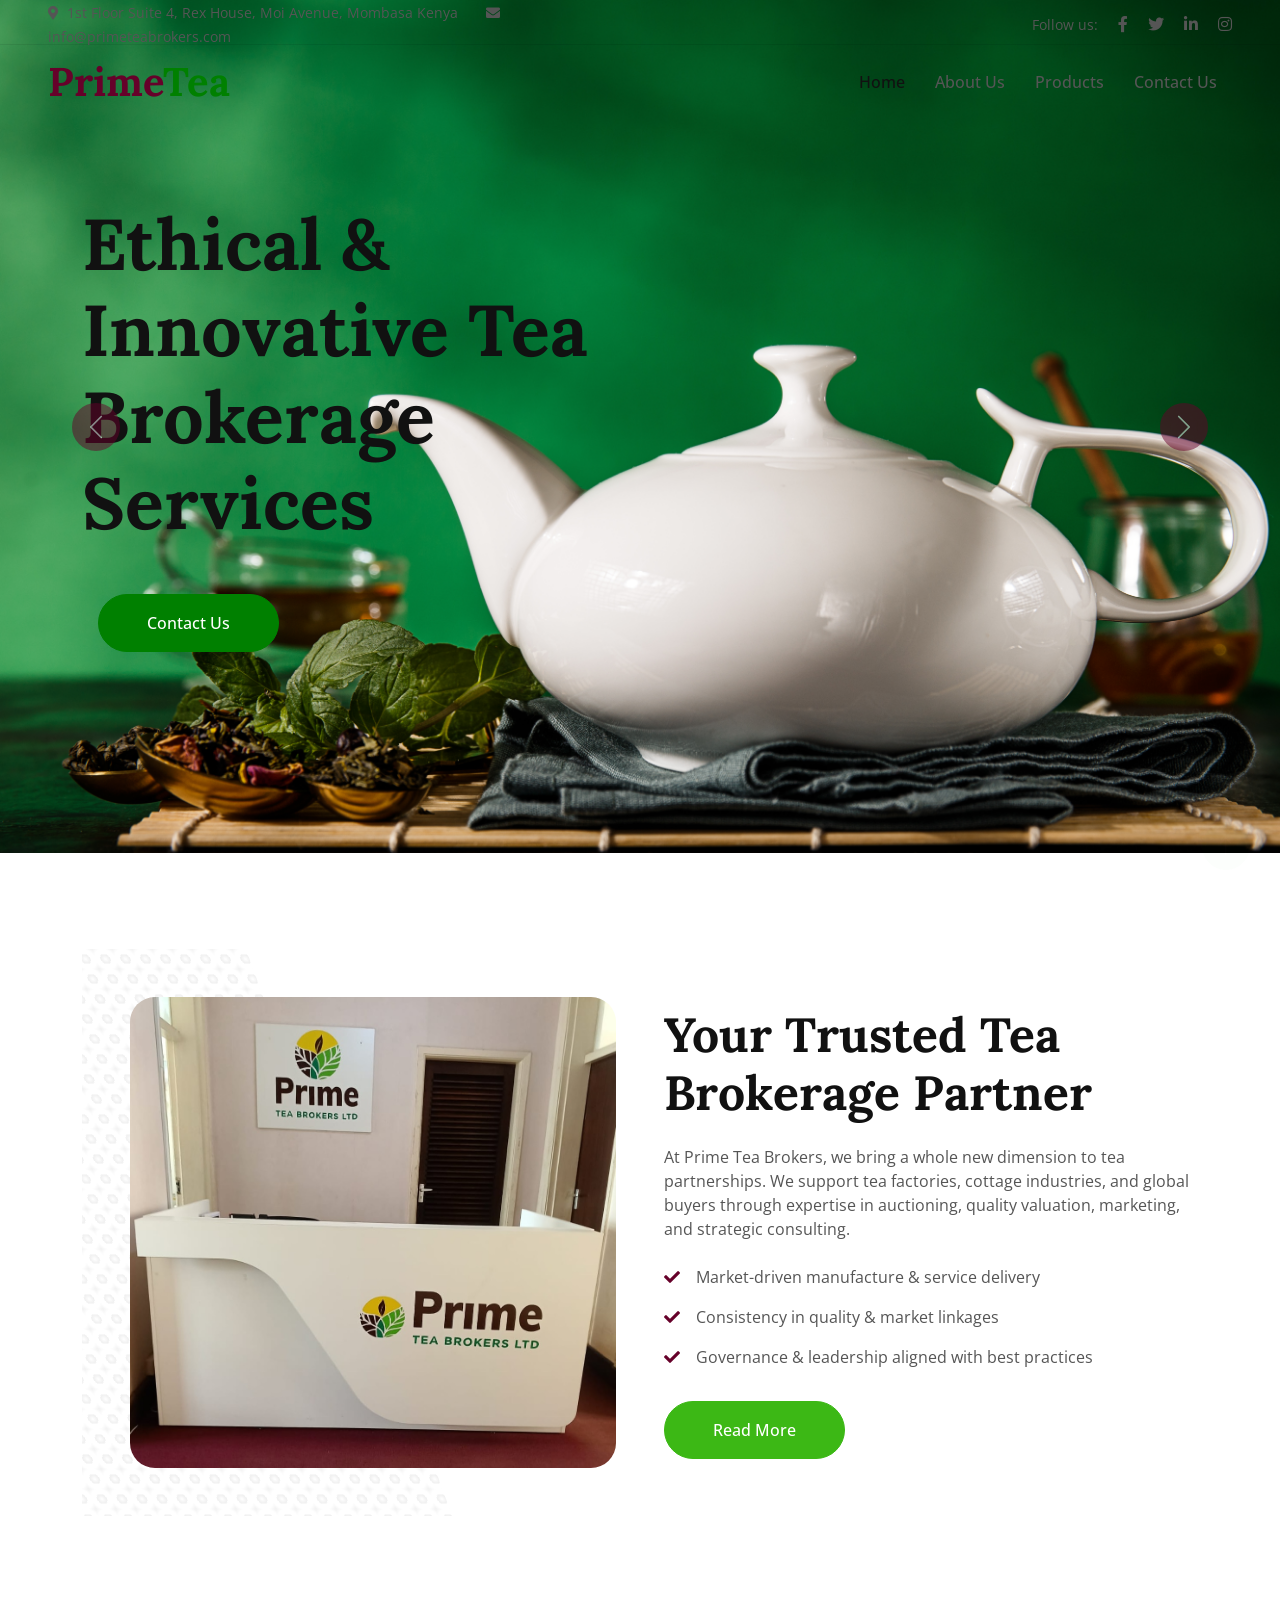
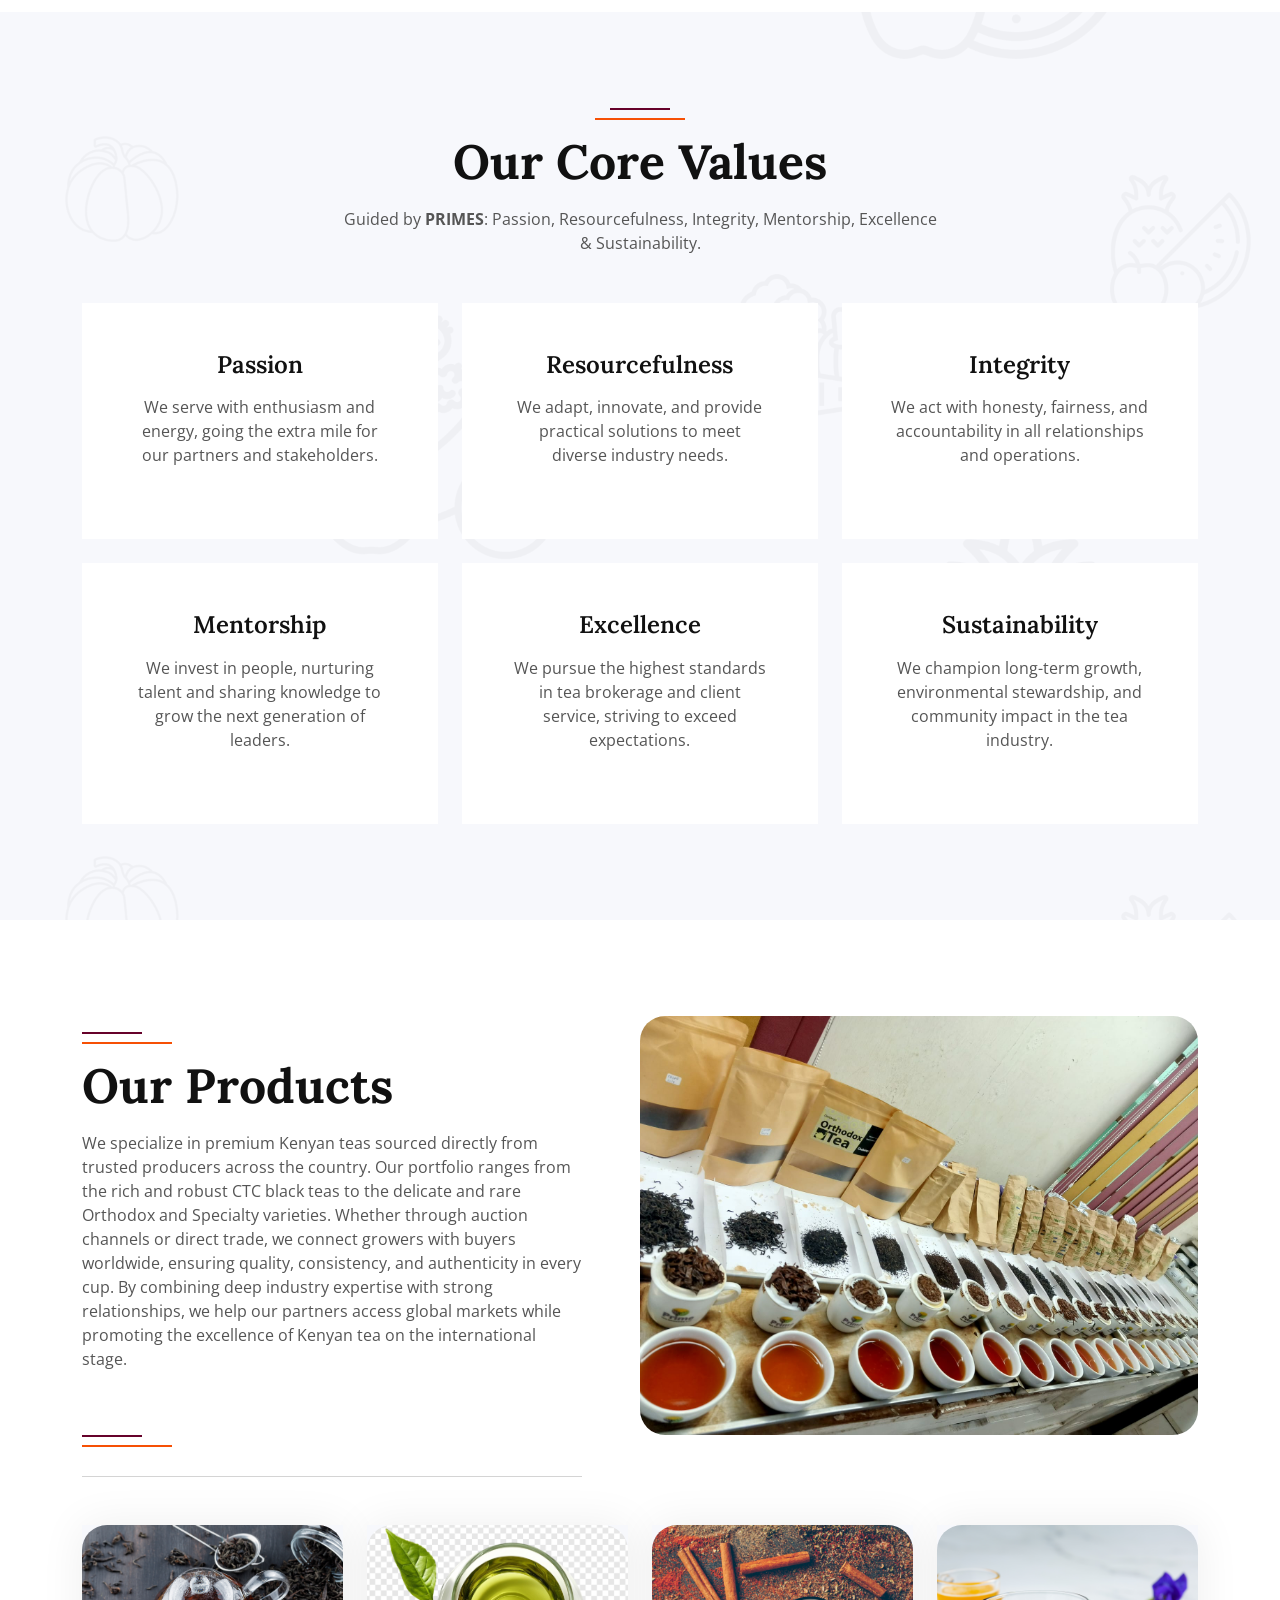
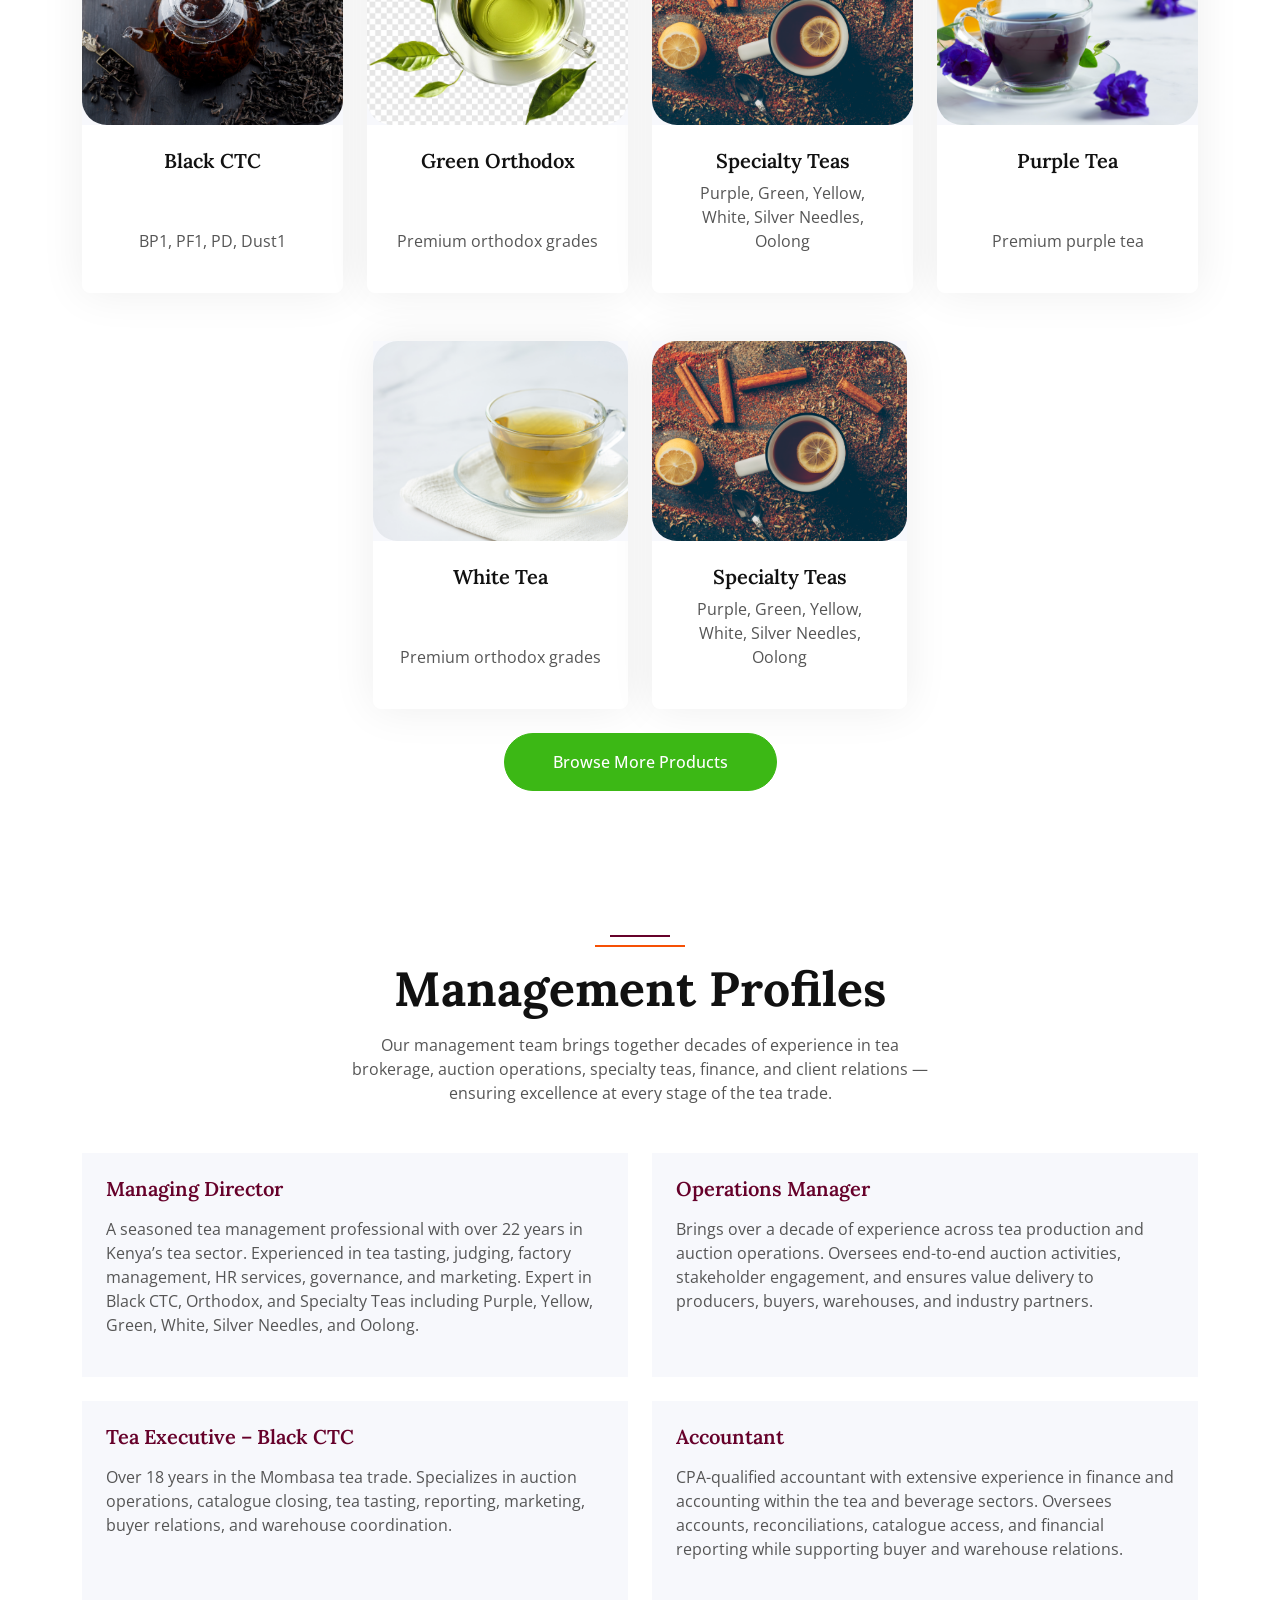
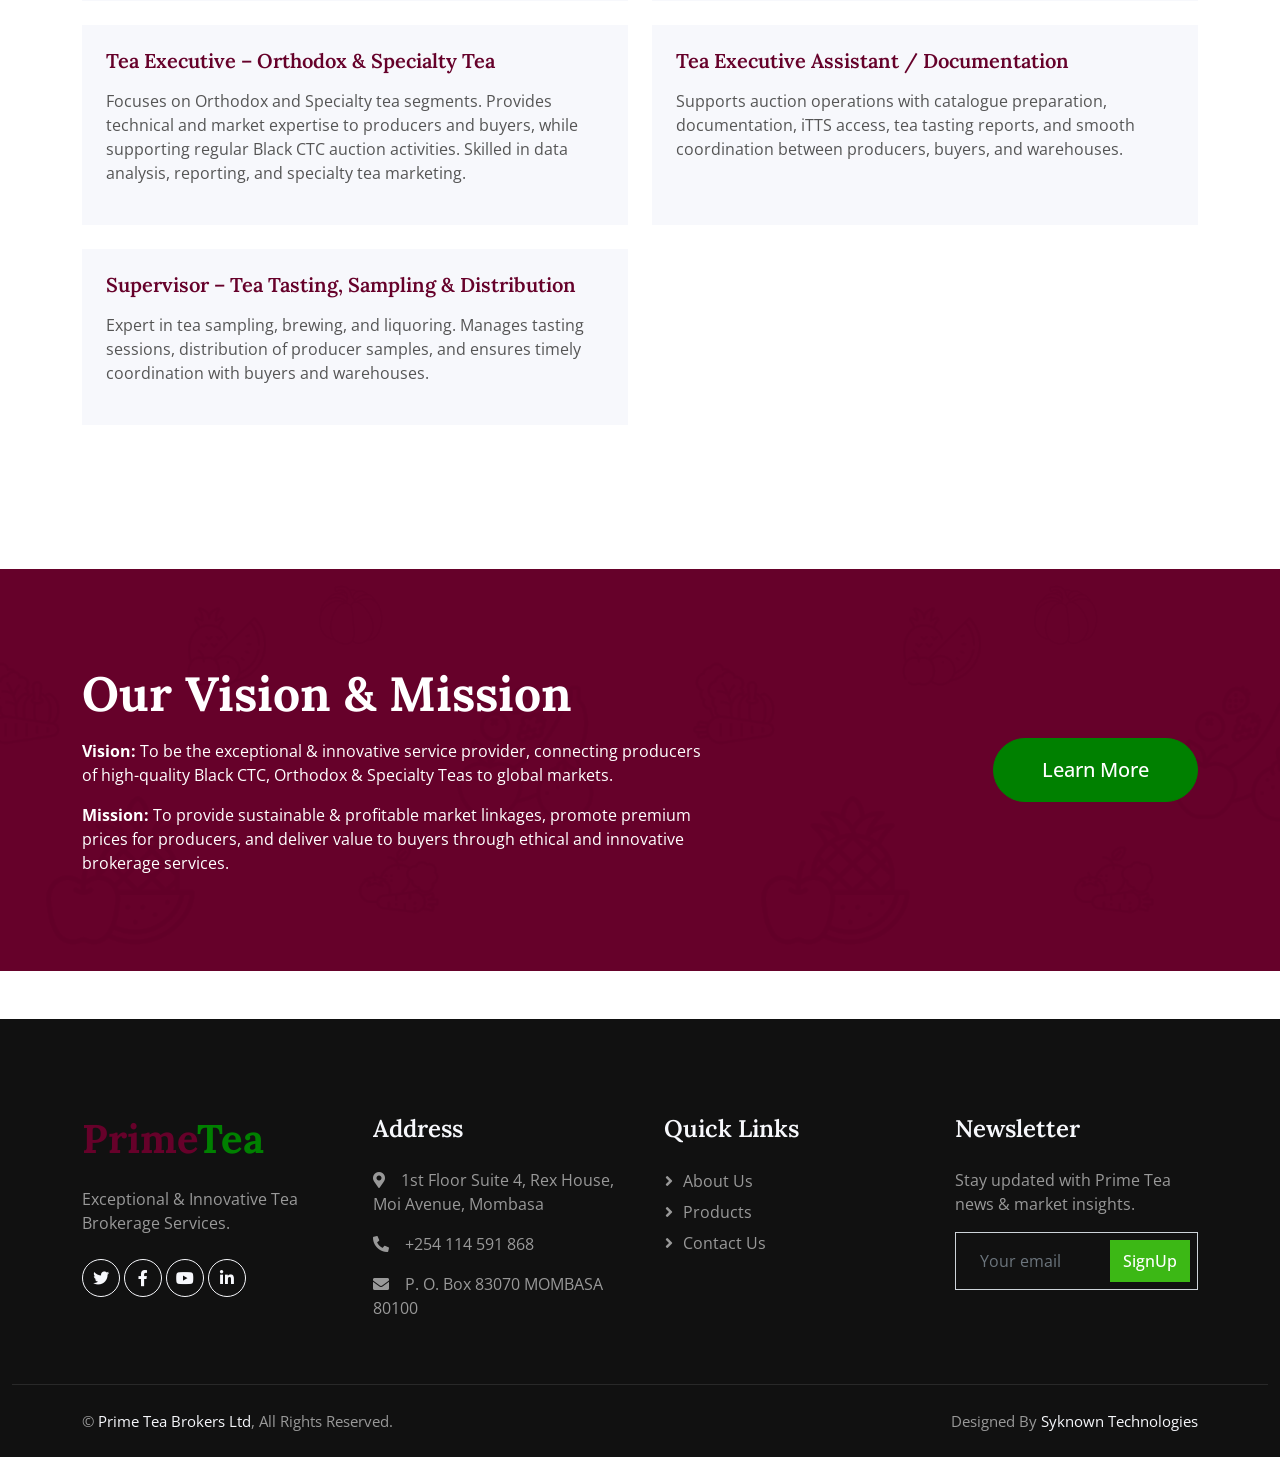
==== commit 107babf8: "does image versioning" ====
--- a/index.html
+++ b/index.html
@@ -81,7 +81,7 @@
         <div id="header-carousel" class="carousel slide" data-bs-ride="carousel">
             <div class="carousel-inner">
                 <div class="carousel-item active">
-                    <img class="w-100" src="img/carousel-1.jpg" alt="Image">
+                    <img class="w-100" src="img/carousel-1.jpg?v=2" alt="Image">
                     <div class="carousel-caption">
                         <div class="container">
                             <div class="row justify-content-start">
@@ -99,7 +99,7 @@
                     </div>
                 </div>
                 <div class="carousel-item">
-                    <img class="w-100" src="img/carousel-2.jpg" alt="Image">
+                    <img class="w-100" src="img/carousel-2.jpg?v=2" alt="Image">
                     <div class="carousel-caption">
                         <div class="container">
                             <div class="row justify-content-start">
@@ -132,7 +132,7 @@
             <div class="row g-5 align-items-center">
                 <div class="col-lg-6 wow fadeIn" data-wow-delay="0.1s">
                     <div class="about-img position-relative overflow-hidden p-5 pe-0">
-                        <img class="img-fluid w-100" src="img/about.jpg" alt="About Prime Tea Brokers"
+                        <img class="img-fluid w-100" src="img/about.jpg?v=2" alt="About Prime Tea Brokers"
                             style="border-radius: 25px;">
                     </div>
                 </div>
@@ -246,7 +246,7 @@
                 <!-- Right Full Image -->
                 <div class="col-lg-6">
                     <div class="wow fadeInUp" data-wow-delay="0.3s">
-                        <img src="img/orthodox-table.jpg" class="img-fluid w-100 h-100 object-fit-cover"
+                        <img src="img/orthodox-table.jpg?v=2" class="img-fluid w-100 h-100 object-fit-cover"
                             style="border-radius: 25px;" alt="Orthodox Tea Varieties">
                     </div>
                 </div>
@@ -265,7 +265,7 @@
                 <div class="col-xl-3 col-lg-4 col-md-6 wow fadeInUp" data-wow-delay="0.1s">
                     <div class="product-item">
                         <div class="position-relative bg-light overflow-hidden">
-                            <img class="img-fluid w-100" src="img/product-1.jpg" alt="" style="border-radius: 25px;"
+                            <img class="img-fluid w-100" src="img/product-1.jpg?v=2" alt="" style="border-radius: 25px;"
                                 style="border-radius: 25px;">
                         </div>
                         <div class="text-center p-4">
@@ -277,7 +277,7 @@
                 <div class="col-xl-3 col-lg-4 col-md-6 wow fadeInUp" data-wow-delay="0.3s">
                     <div class="product-item">
                         <div class="position-relative bg-light overflow-hidden">
-                            <img class="img-fluid w-100" src="img/product-2.jpg" alt="" style="border-radius: 25px;">
+                            <img class="img-fluid w-100" src="img/product-2.jpg?v=2" alt="" style="border-radius: 25px;">
                         </div>
                         <div class="text-center p-4">
                             <a class="d-block h5 mb-2" href="">Green Orthodox</a>
@@ -288,7 +288,7 @@
                 <div class="col-xl-3 col-lg-4 col-md-6 wow fadeInUp" data-wow-delay="0.5s">
                     <div class="product-item">
                         <div class="position-relative bg-light overflow-hidden">
-                            <img class="img-fluid w-100" src="img/product-3.jpg" alt="" style="border-radius: 25px;">
+                            <img class="img-fluid w-100" src="img/product-3.jpg?v=2" alt="" style="border-radius: 25px;">
                         </div>
                         <div class="text-center p-4">
                             <a class="d-block h5 mb-2" href="">Specialty Teas</a>
@@ -299,7 +299,7 @@
                 <div class="col-xl-3 col-lg-4 col-md-6 wow fadeInUp" data-wow-delay="0.1s">
                     <div class="product-item">
                         <div class="position-relative bg-light overflow-hidden">
-                            <img class="img-fluid w-100" src="img/cup-butterfly-pea-flower-tea-with-honey-table.jpg"
+                            <img class="img-fluid w-100" src="img/cup-butterfly-pea-flower-tea-with-honey-table.jpg?v=2"
                                 alt="" style="border-radius: 25px;">
                         </div>
                         <div class="text-center p-4">
@@ -313,7 +313,7 @@
                     <div class="col-xl-3 col-lg-4 col-md-6 wow fadeInUp" data-wow-delay="0.3s">
                         <div class="product-item">
                             <div class="position-relative bg-light overflow-hidden">
-                                <img class="img-fluid w-100" src="img/white-tea.jpg" alt=""
+                                <img class="img-fluid w-100" src="img/white-tea.jpg?v=2" alt=""
                                     style="border-radius: 25px;">
                             </div>
                             <div class="text-center p-4">
@@ -325,7 +325,7 @@
                     <div class="col-xl-3 col-lg-4 col-md-6 wow fadeInUp" data-wow-delay="0.5s">
                         <div class="product-item">
                             <div class="position-relative bg-light overflow-hidden">
-                                <img class="img-fluid w-100" src="img/product-3.jpg" alt=""
+                                <img class="img-fluid w-100" src="img/product-3.jpg?v=2" alt=""
                                     style="border-radius: 25px;">
                             </div>
                             <div class="text-center p-4">
--- a/css/style.css
+++ b/css/style.css
@@ -233,7 +233,7 @@
 .page-header {
     padding-top: 12rem;
     padding-bottom: 6rem;
-    background: url(../img/newpage-header.jpeg) top right no-repeat;
+    background: url(../img/newpage-header.jpeg?v=2) top right no-repeat;
     background-size: cover;
 }
 
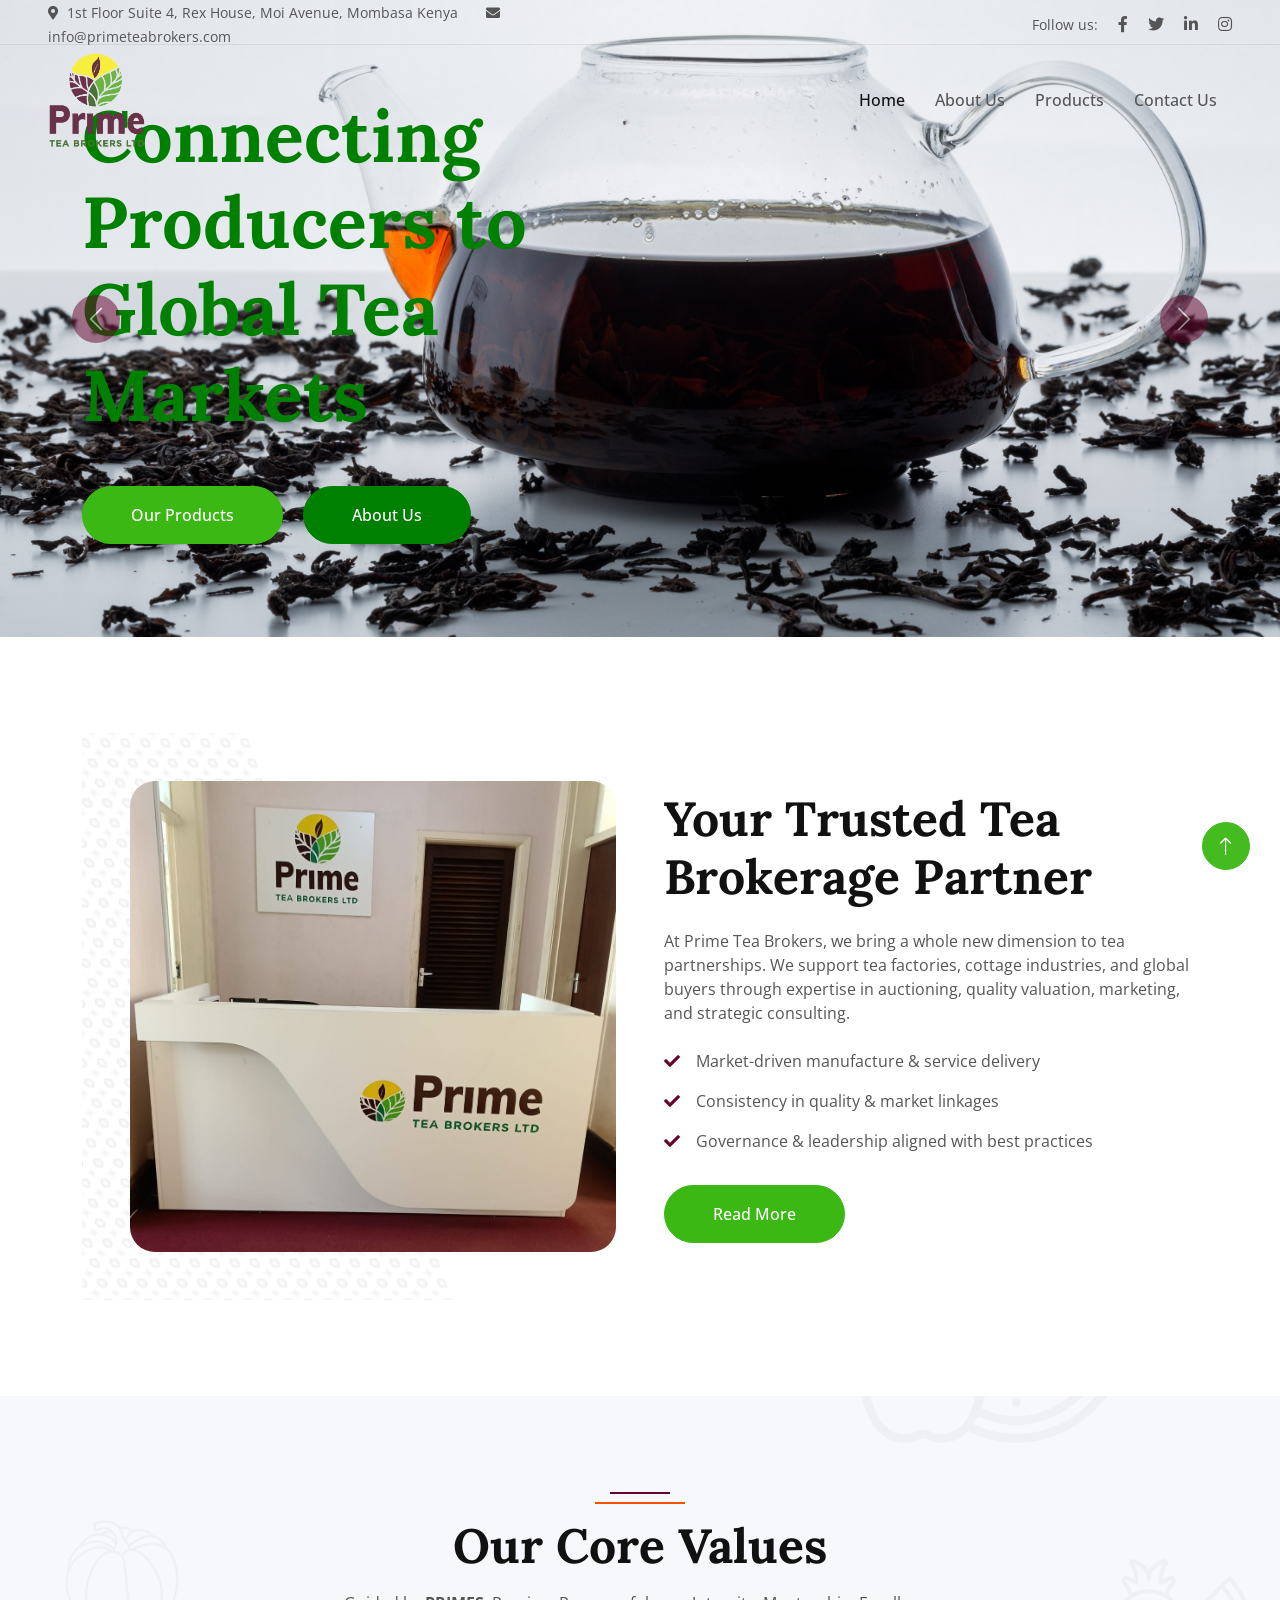
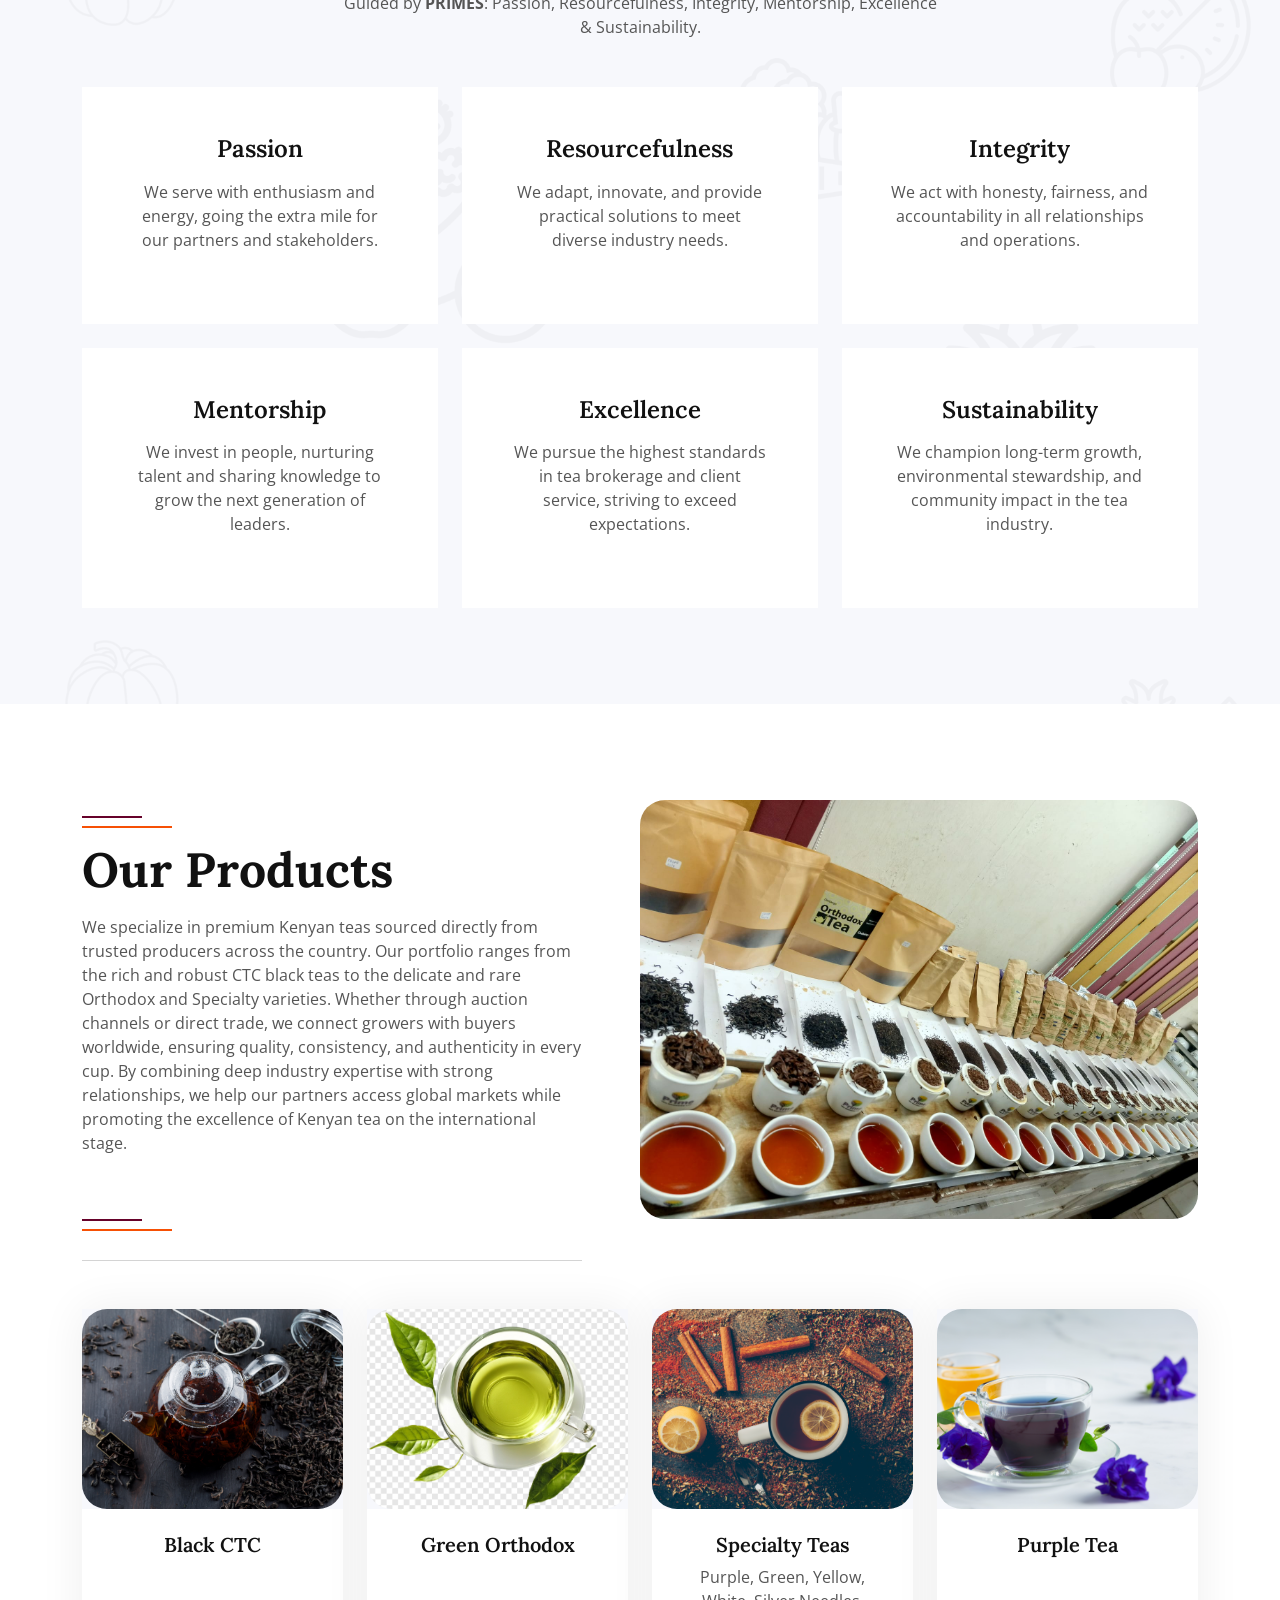
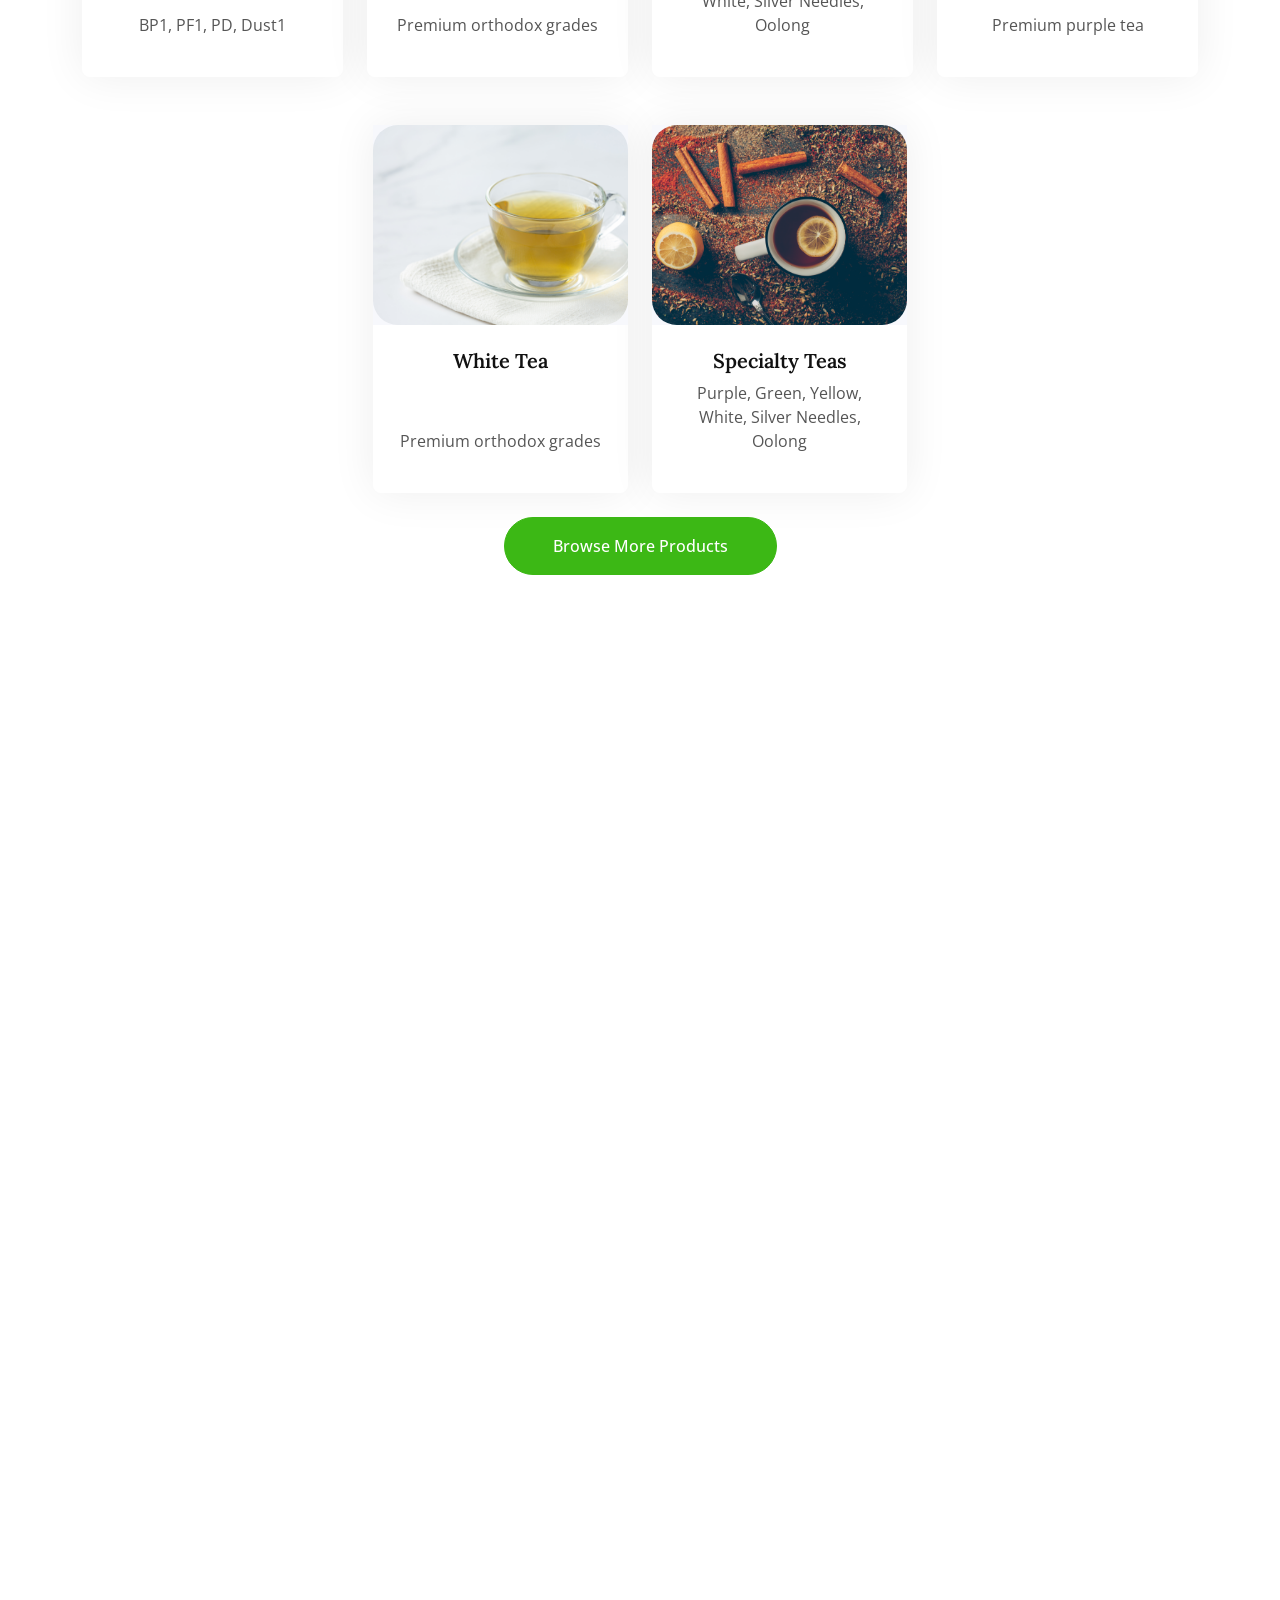
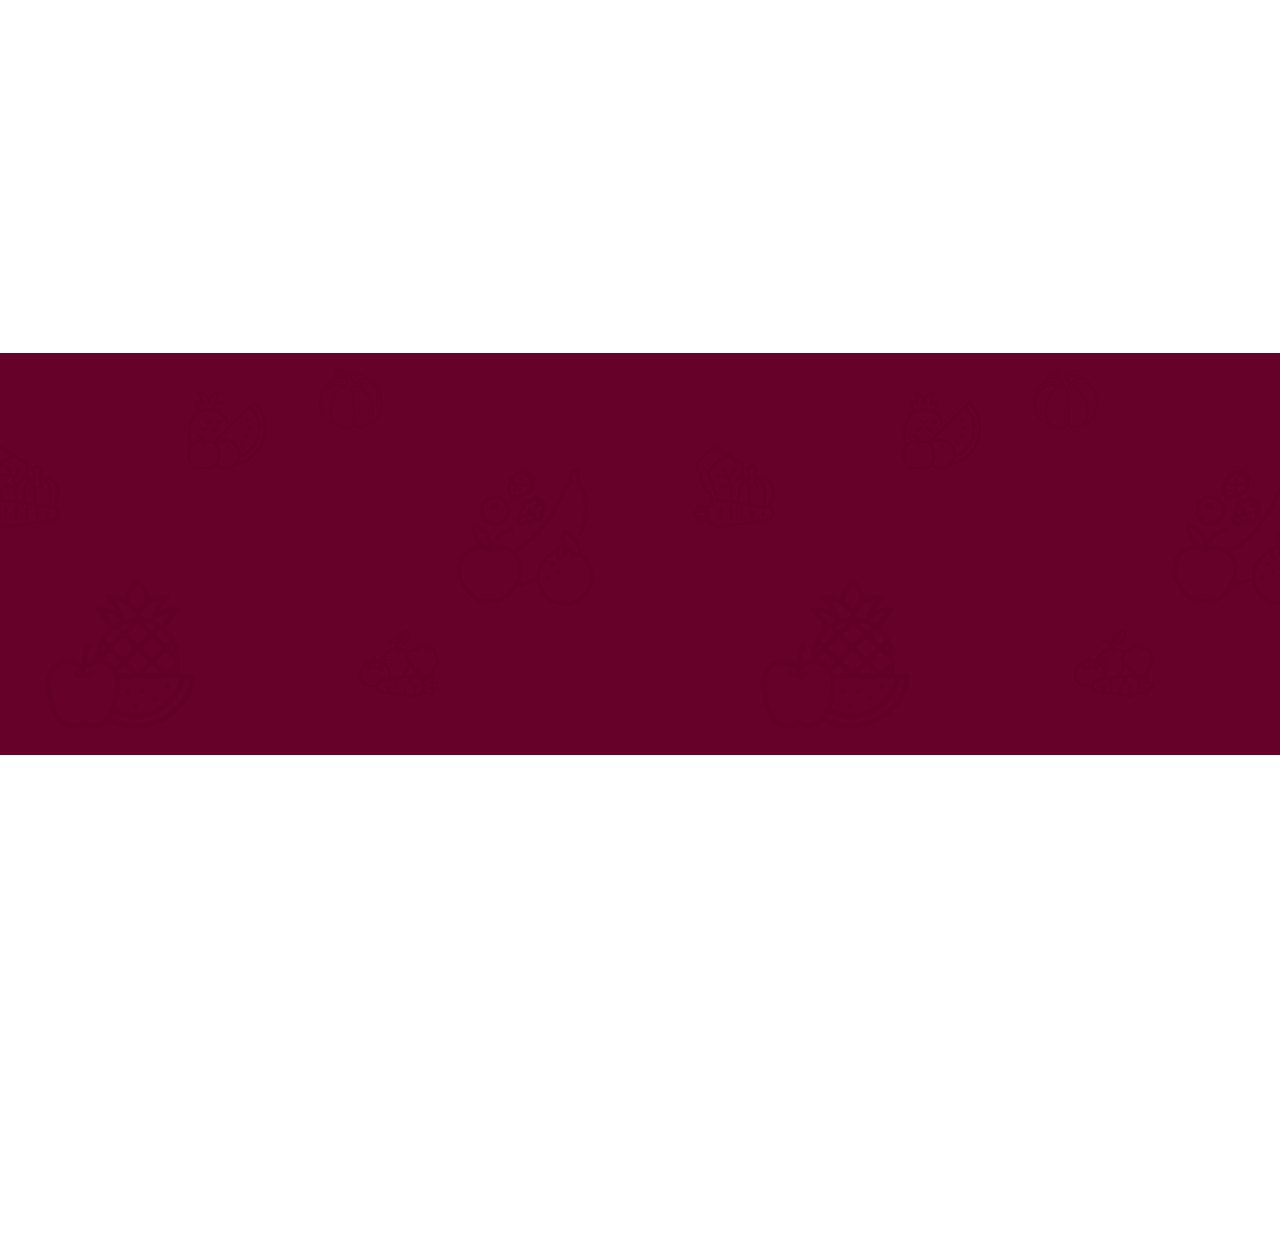
==== commit 3329fcc9: "Hi Collins. You can put the logo here" ====
--- a/index.html
+++ b/index.html
@@ -58,8 +58,7 @@
         <!-- Navbar -->
         <nav class="navbar navbar-expand-lg navbar-light py-lg-0 px-lg-5 wow fadeIn" data-wow-delay="0.1s">
             <a href="index.html" class="navbar-brand ms-4 ms-lg-0">
-                <h1 class="fw-bold text-primary m-0">Prime<span class="text-secondary">Tea</span></h1>
-
+                <img src="img/Prime Logo.png" alt="PrimeTea Logo" class="img-fluid" style="height: 100px;">
             </a>
             <button type="button" class="navbar-toggler me-4" data-bs-toggle="collapse"
                 data-bs-target="#navbarCollapse">
@@ -277,7 +276,8 @@
                 <div class="col-xl-3 col-lg-4 col-md-6 wow fadeInUp" data-wow-delay="0.3s">
                     <div class="product-item">
                         <div class="position-relative bg-light overflow-hidden">
-                            <img class="img-fluid w-100" src="img/product-2.jpg?v=2" alt="" style="border-radius: 25px;">
+                            <img class="img-fluid w-100" src="img/product-2.jpg?v=2" alt=""
+                                style="border-radius: 25px;">
                         </div>
                         <div class="text-center p-4">
                             <a class="d-block h5 mb-2" href="">Green Orthodox</a>
@@ -288,7 +288,8 @@
                 <div class="col-xl-3 col-lg-4 col-md-6 wow fadeInUp" data-wow-delay="0.5s">
                     <div class="product-item">
                         <div class="position-relative bg-light overflow-hidden">
-                            <img class="img-fluid w-100" src="img/product-3.jpg?v=2" alt="" style="border-radius: 25px;">
+                            <img class="img-fluid w-100" src="img/product-3.jpg?v=2" alt=""
+                                style="border-radius: 25px;">
                         </div>
                         <div class="text-center p-4">
                             <a class="d-block h5 mb-2" href="">Specialty Teas</a>
@@ -454,7 +455,10 @@
         <div class="container py-5">
             <div class="row g-5">
                 <div class="col-lg-3 col-md-6">
-                    <h1 class="fw-bold text-primary mb-4">Prime<span class="text-secondary">Tea</span></h1>
+
+                    <a href="index.html" class="navbar-brand ms-4 ms-lg-0">
+                        <img src="img/Prime Logo.png" alt="PrimeTea Logo" class="img-fluid" style="height: 100px;">
+                    </a>
                     <p>Exceptional & Innovative Tea Brokerage Services.</p>
                     <div class="d-flex pt-2">
                         <a class="btn btn-square btn-outline-light rounded-circle me-1" href="#"><i
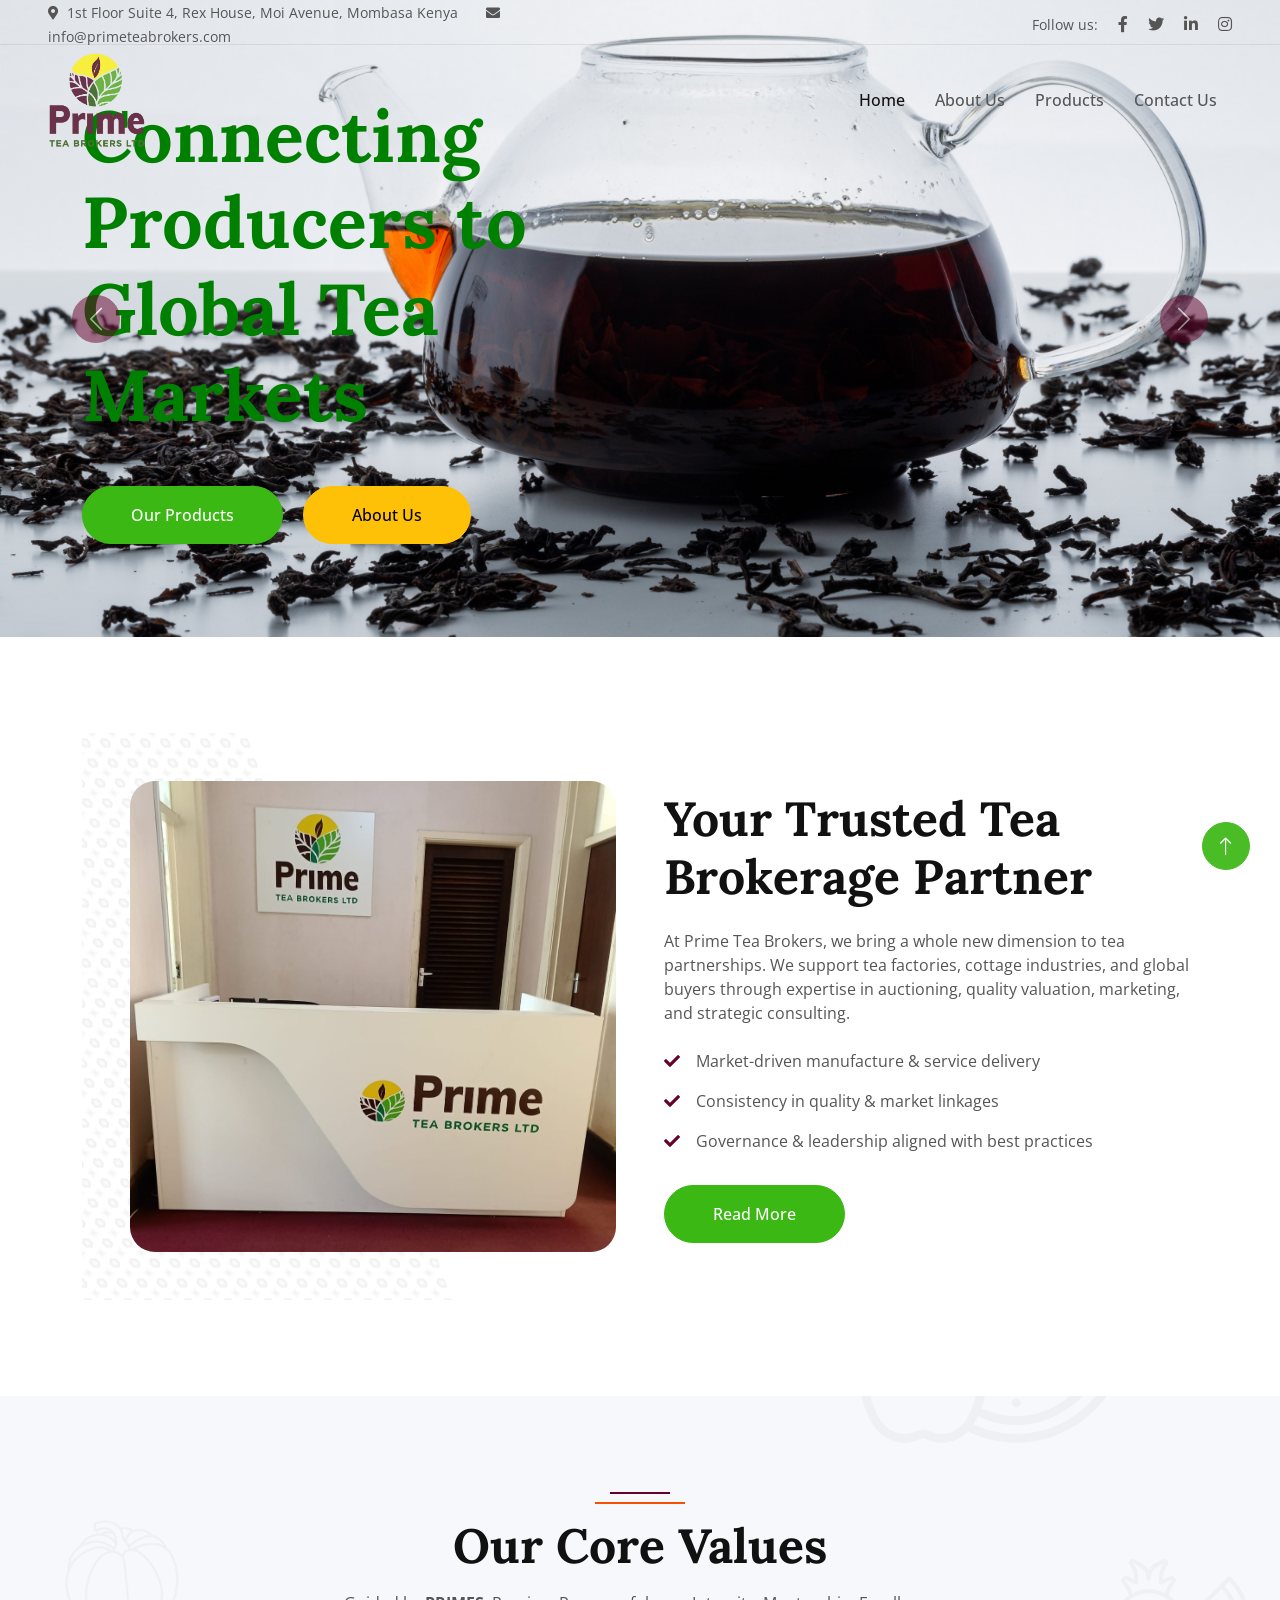
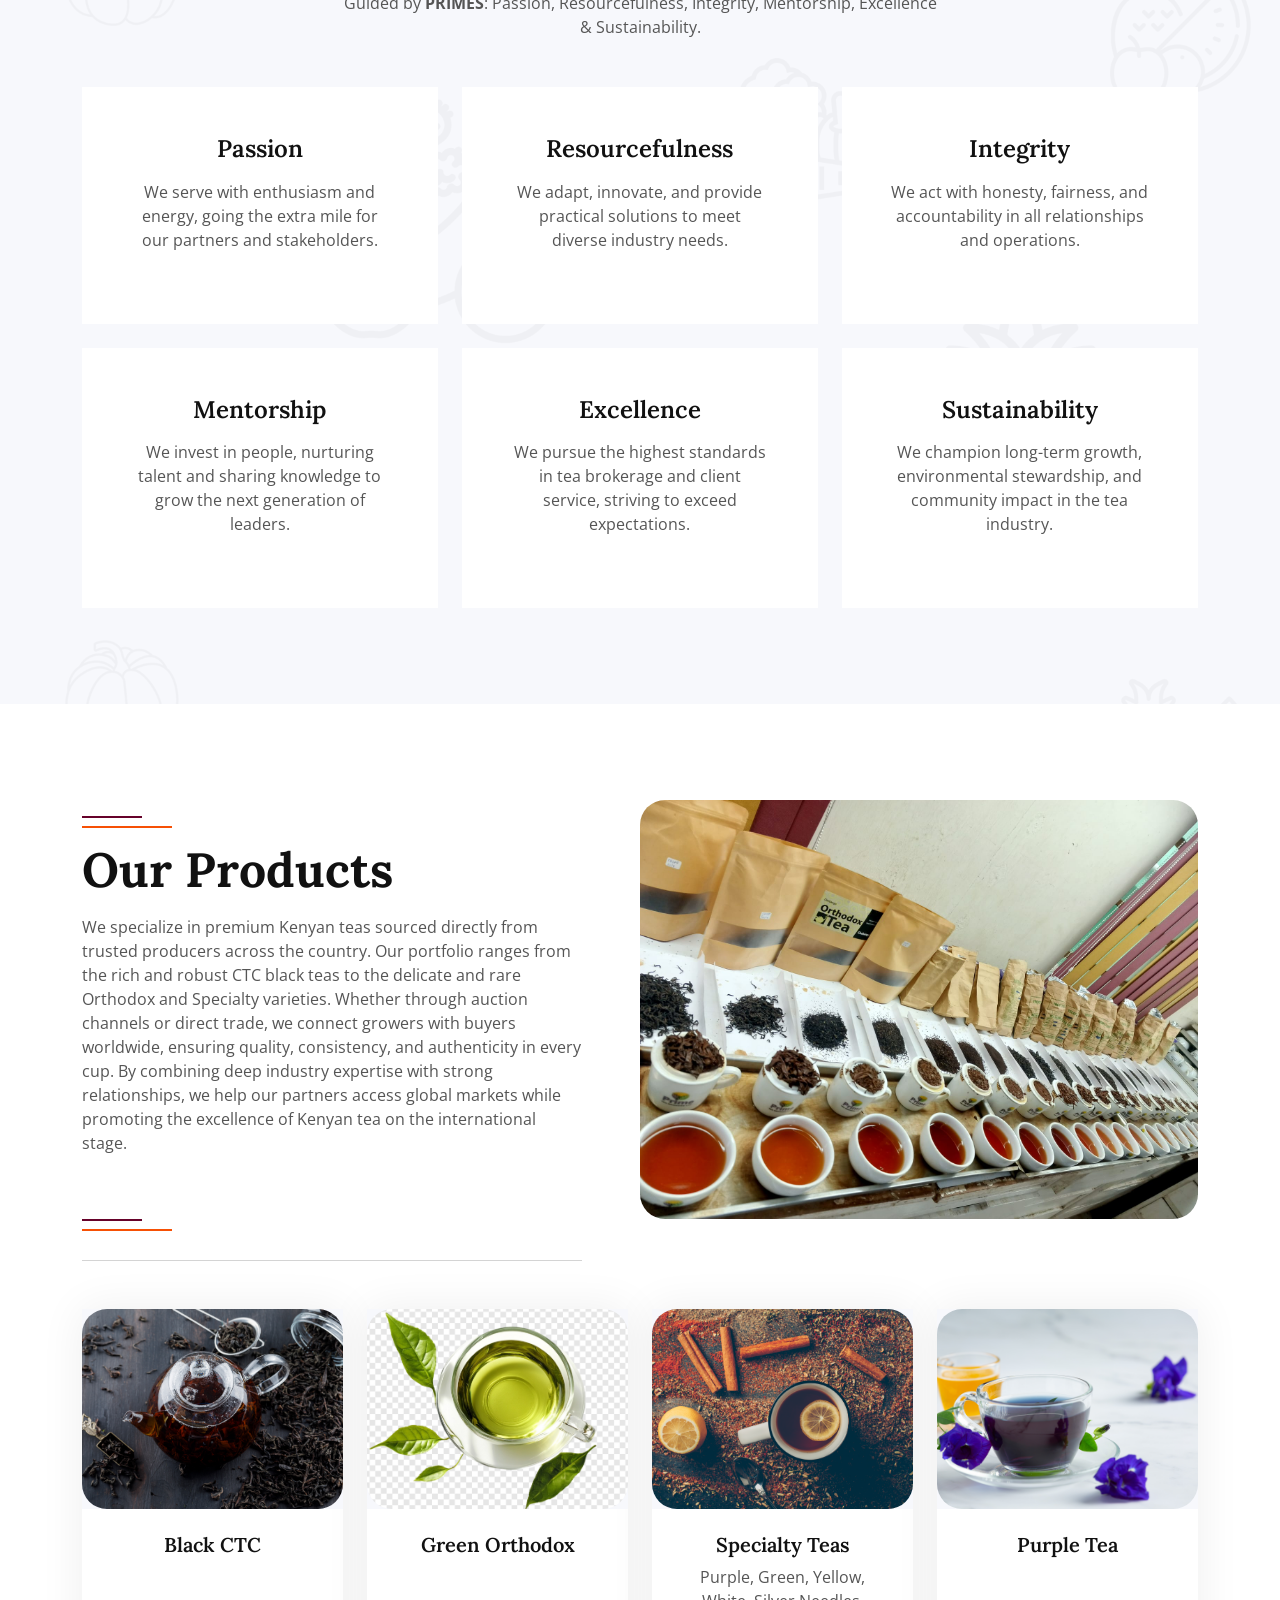
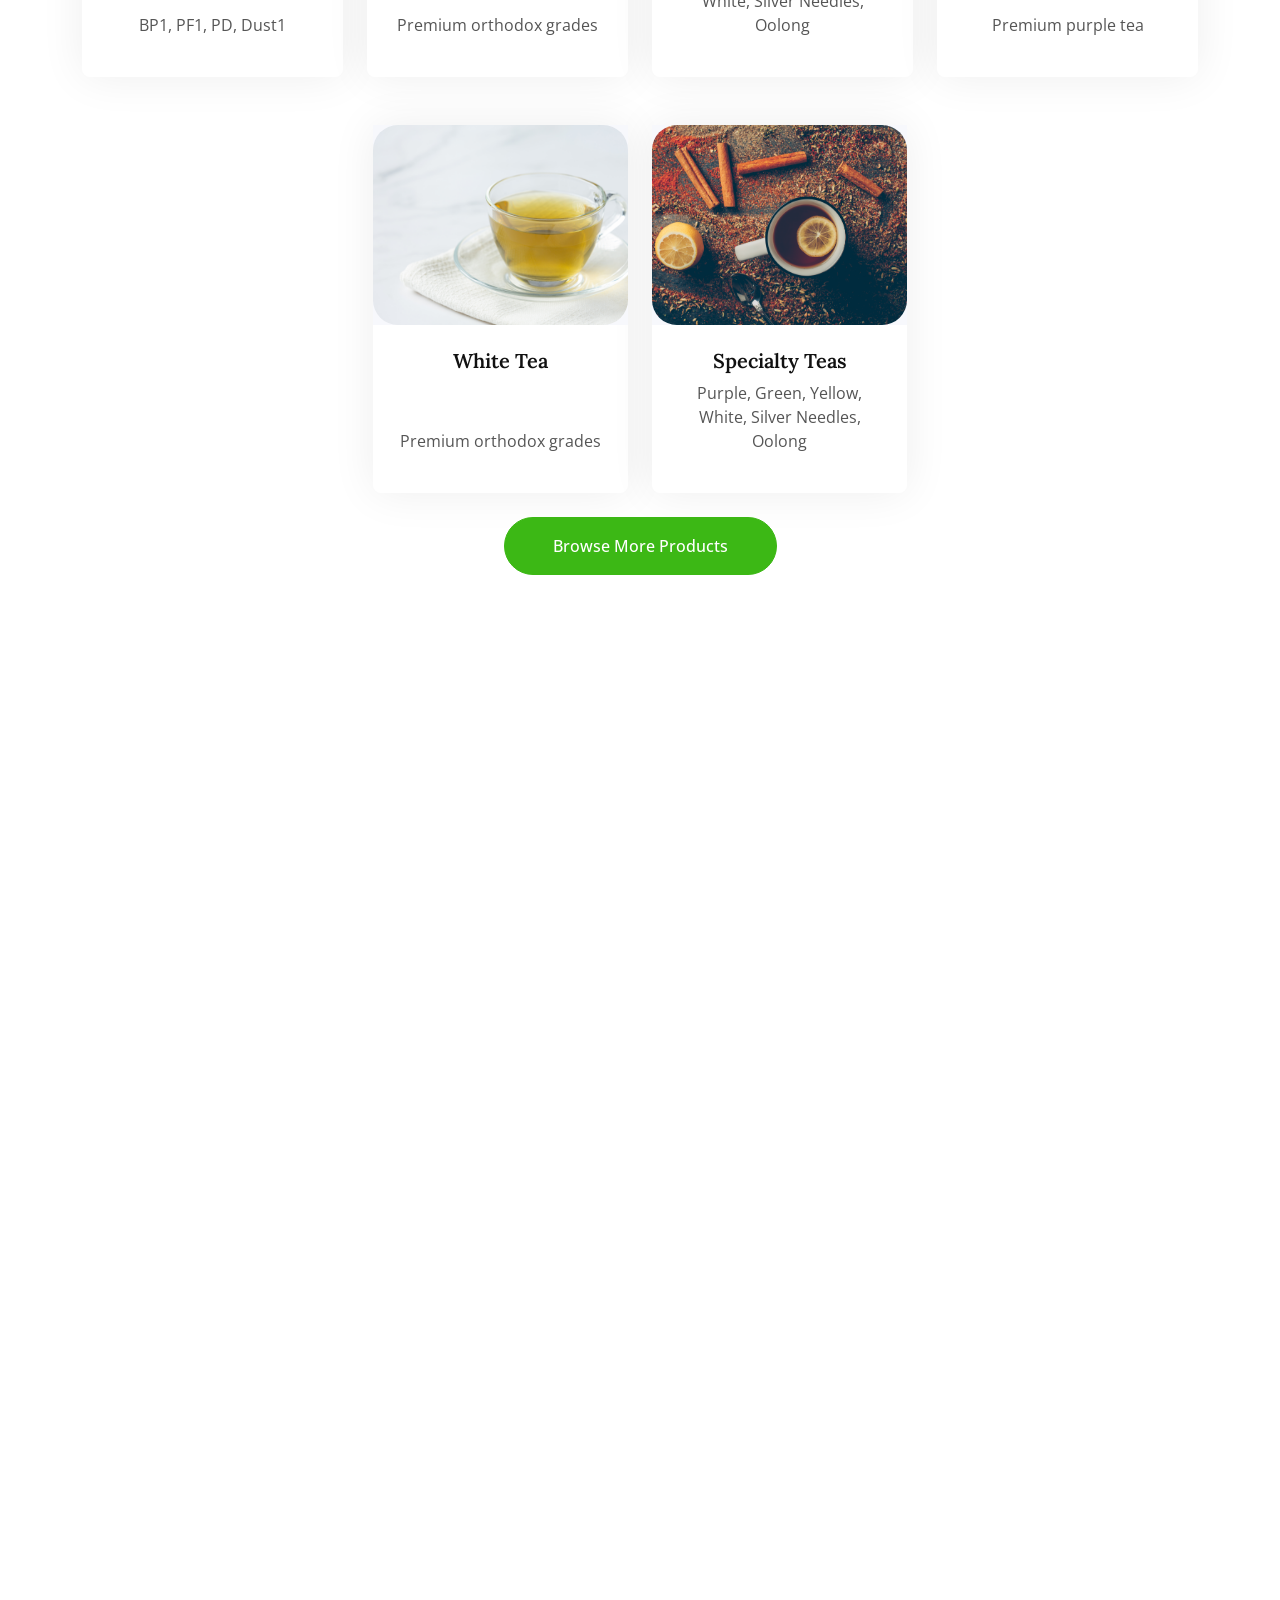
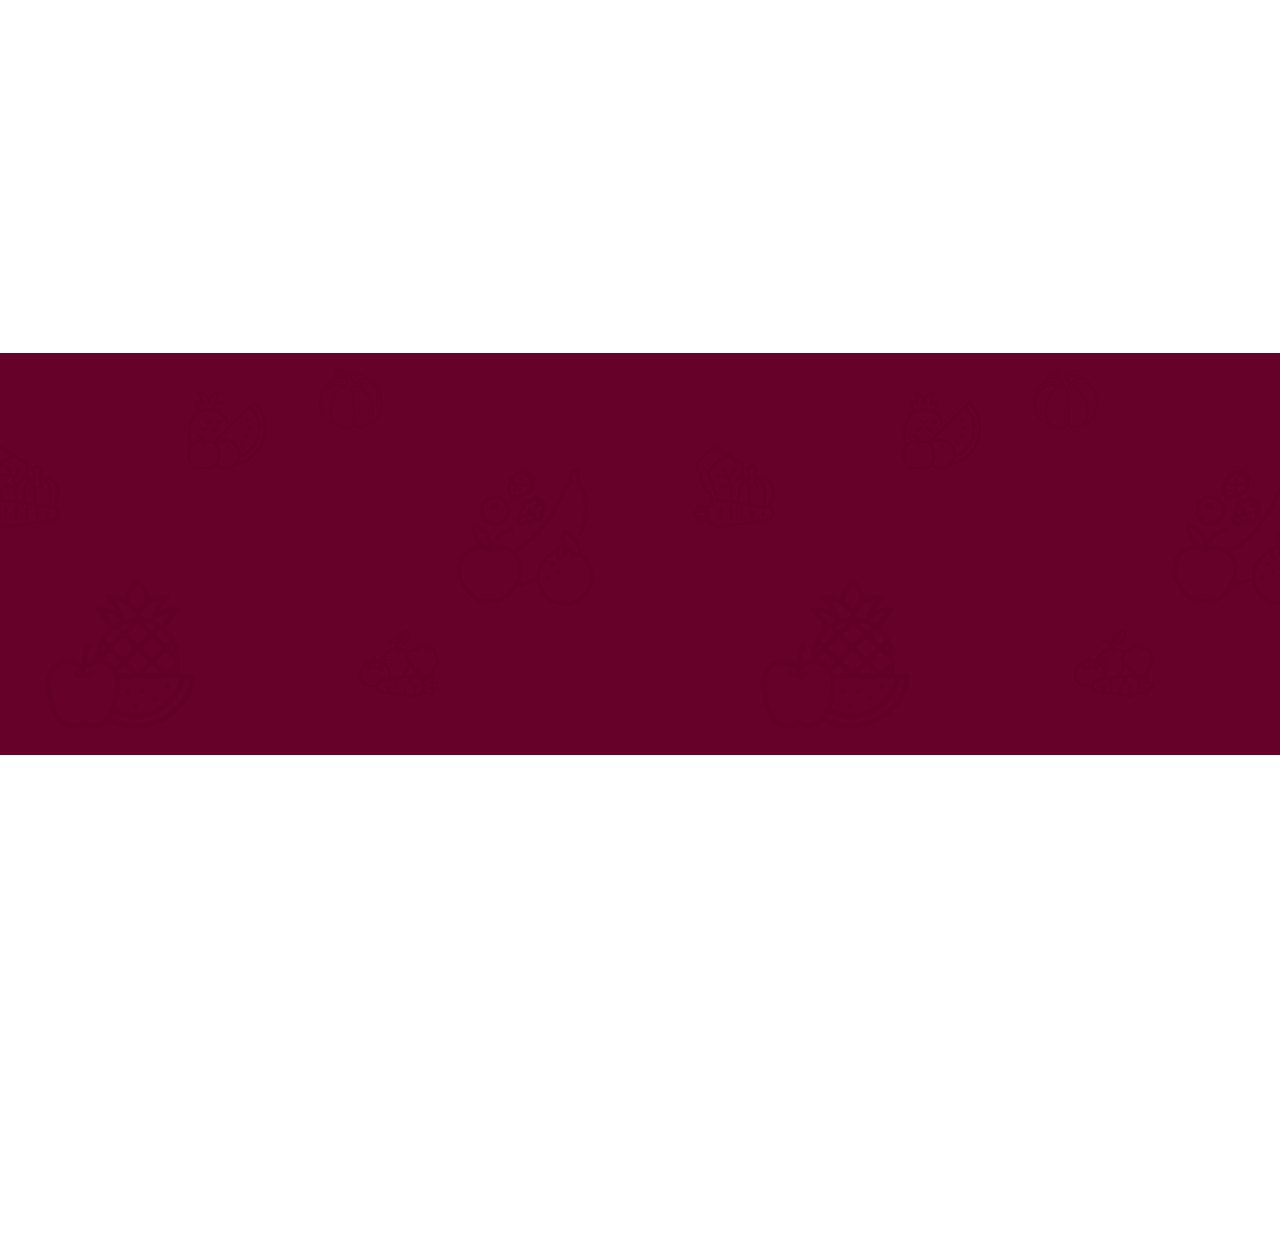
==== commit 89159bd9: "To align with theme colors. You could make this yellow" ====
--- a/index.html
+++ b/index.html
@@ -91,7 +91,10 @@
                                     <a href="product.html" class="btn btn-primary rounded-pill py-sm-3 px-sm-5">Our
                                         Products</a>
                                     <a href="about.html"
-                                        class="btn btn-secondary rounded-pill py-sm-3 px-sm-5 ms-3">About Us</a>
+                                        class="btn btn-secondary custom-yellow rounded-pill py-sm-3 px-sm-5 ms-3">
+                                        About Us
+                                    </a>
+
                                 </div>
                             </div>
                         </div>
--- a/css/style.css
+++ b/css/style.css
@@ -101,6 +101,15 @@
 .btn.btn-outline-secondary:hover {
     color: #FFFFFF;
 }
+
+.custom-yellow {
+    background-color: #ffc107 !important;
+    /* Bootstrap's warning/yellow */
+    border-color: #ffc107 !important;
+    color: #000 !important;
+    /* ensure text is readable */
+}
+
 
 .btn-square {
     width: 38px;
